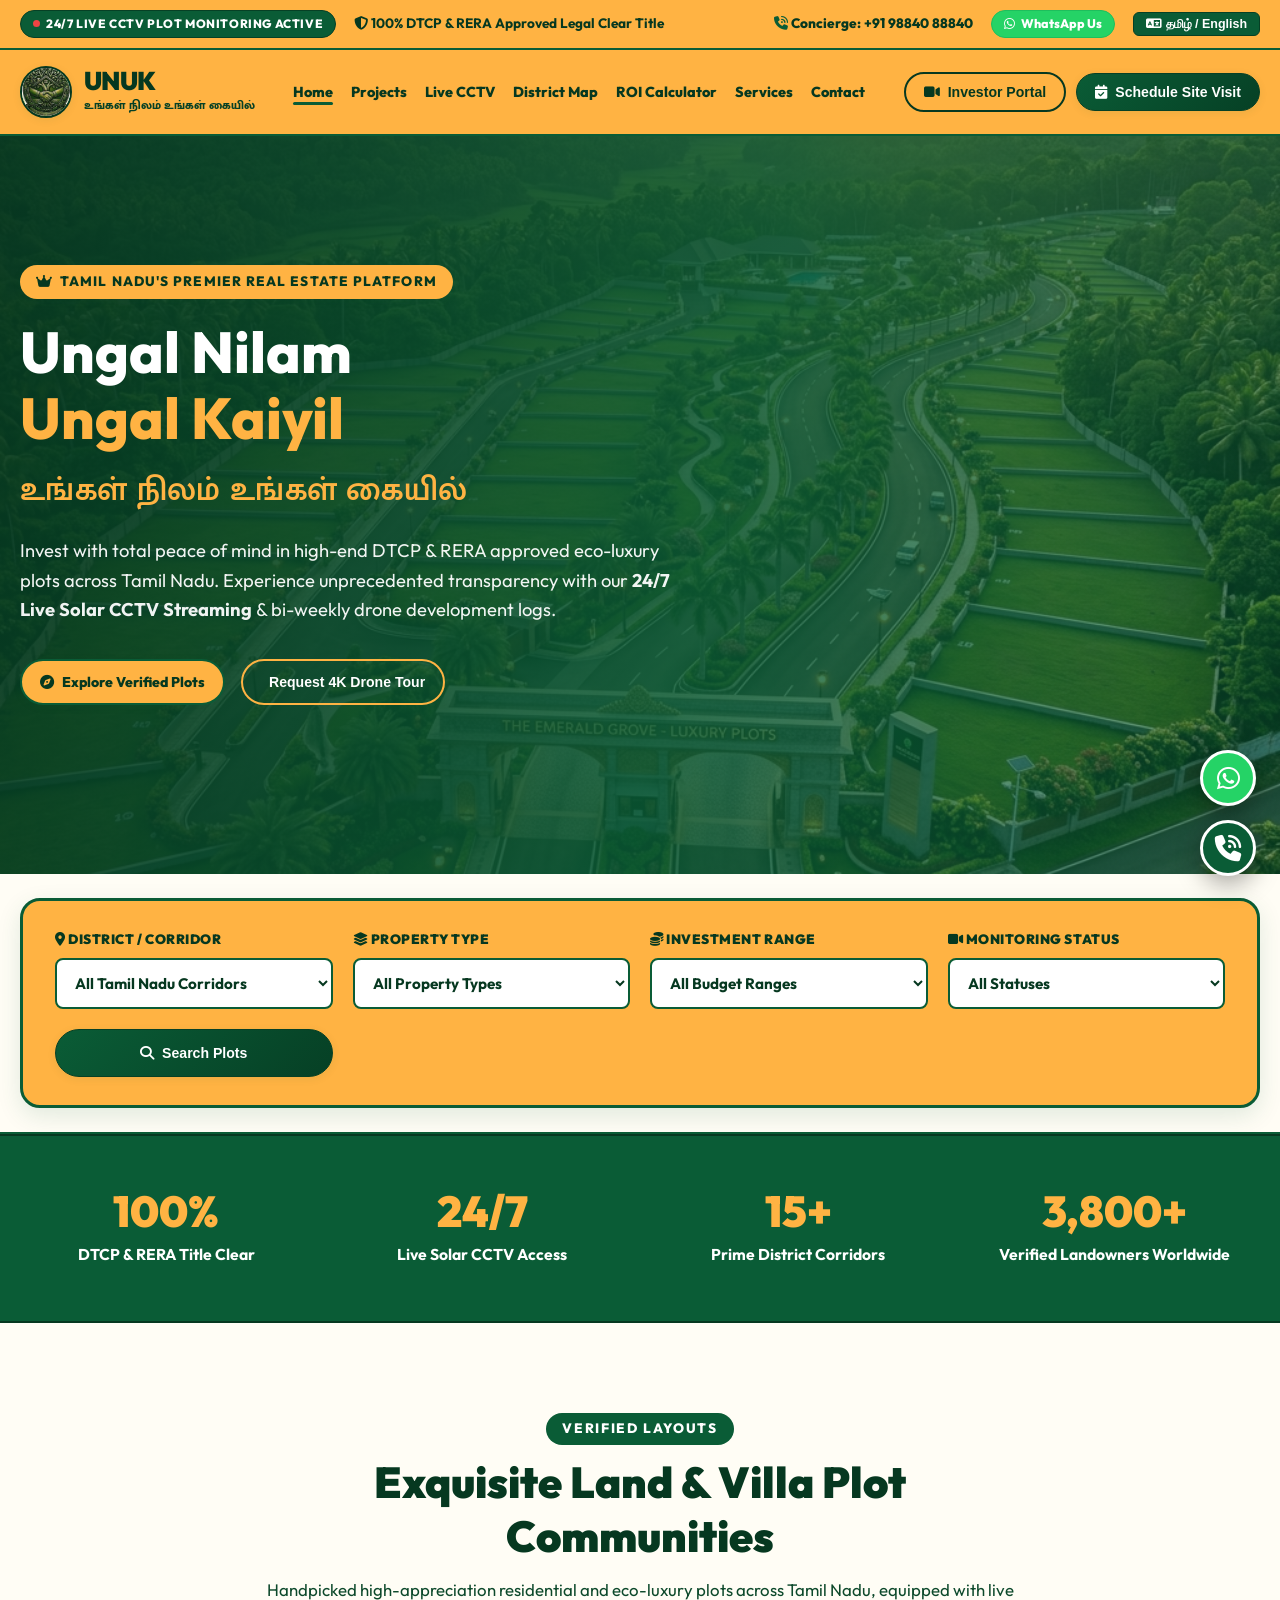
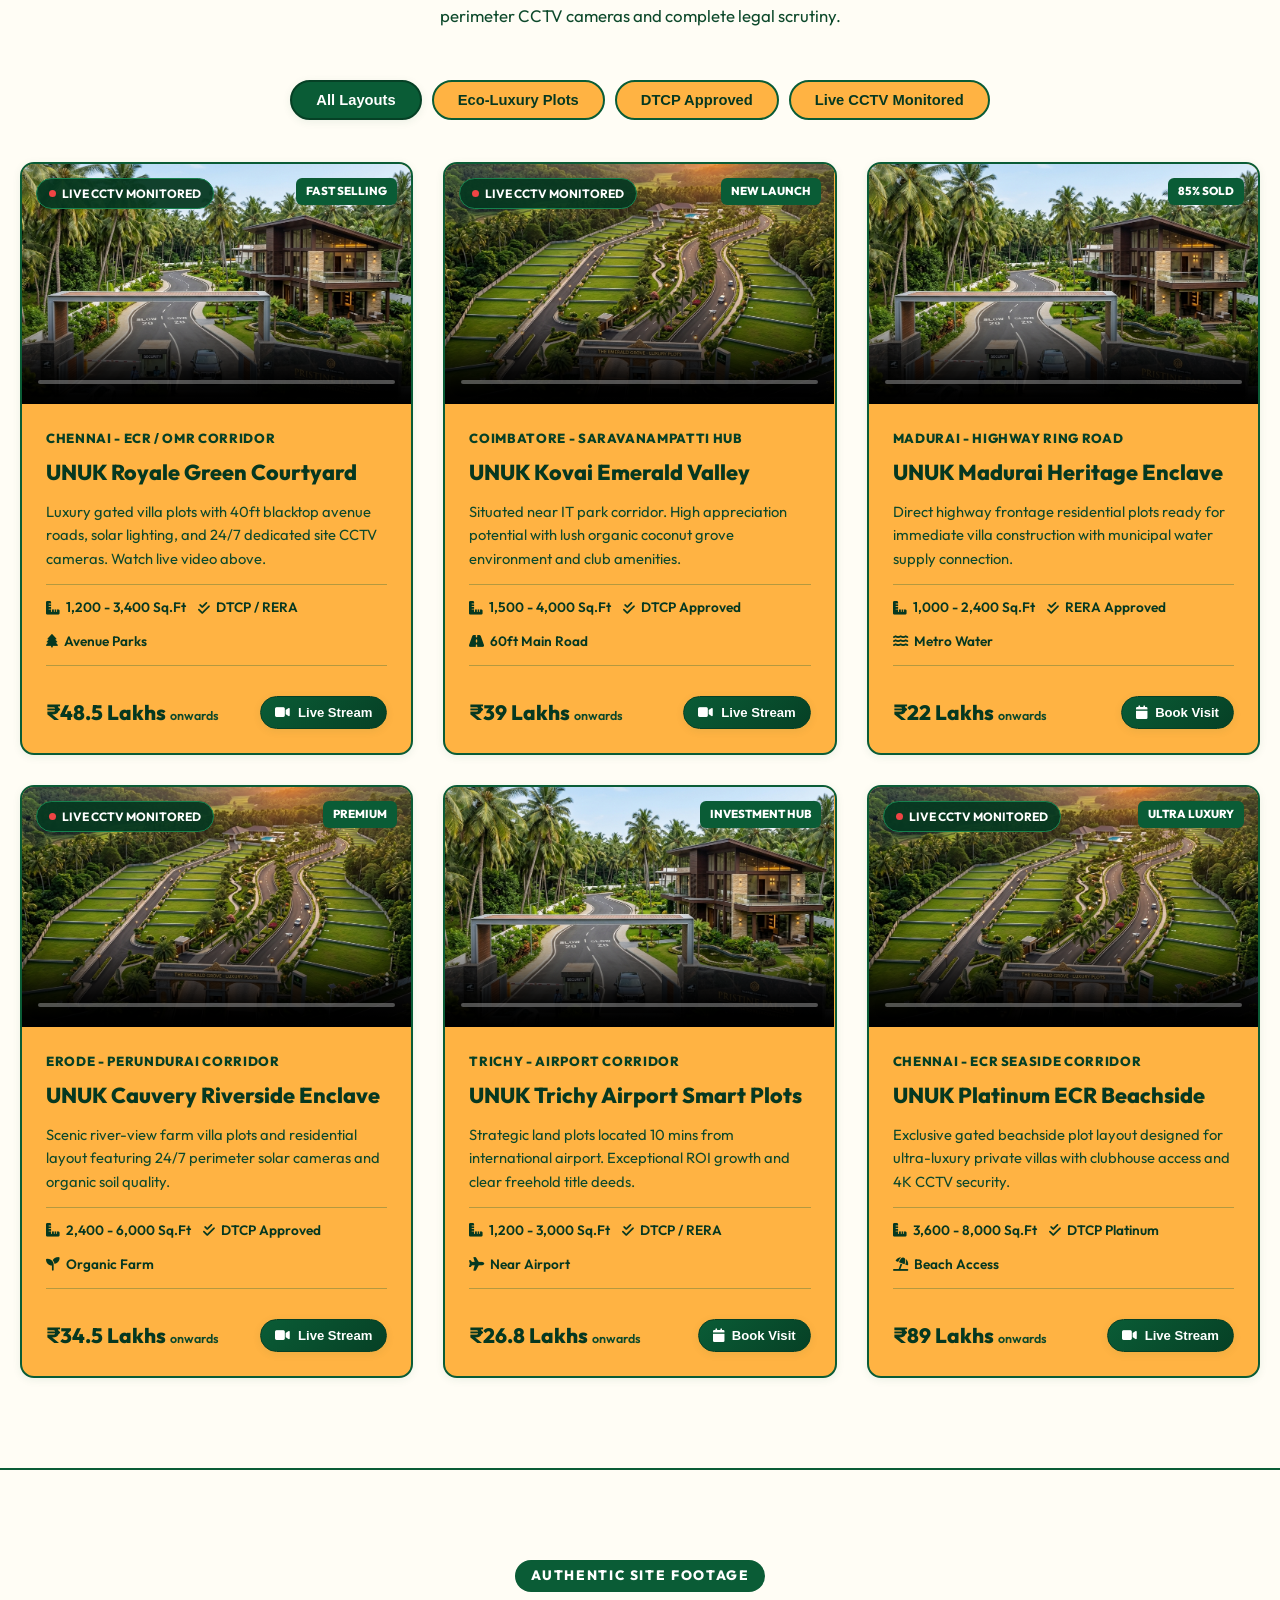
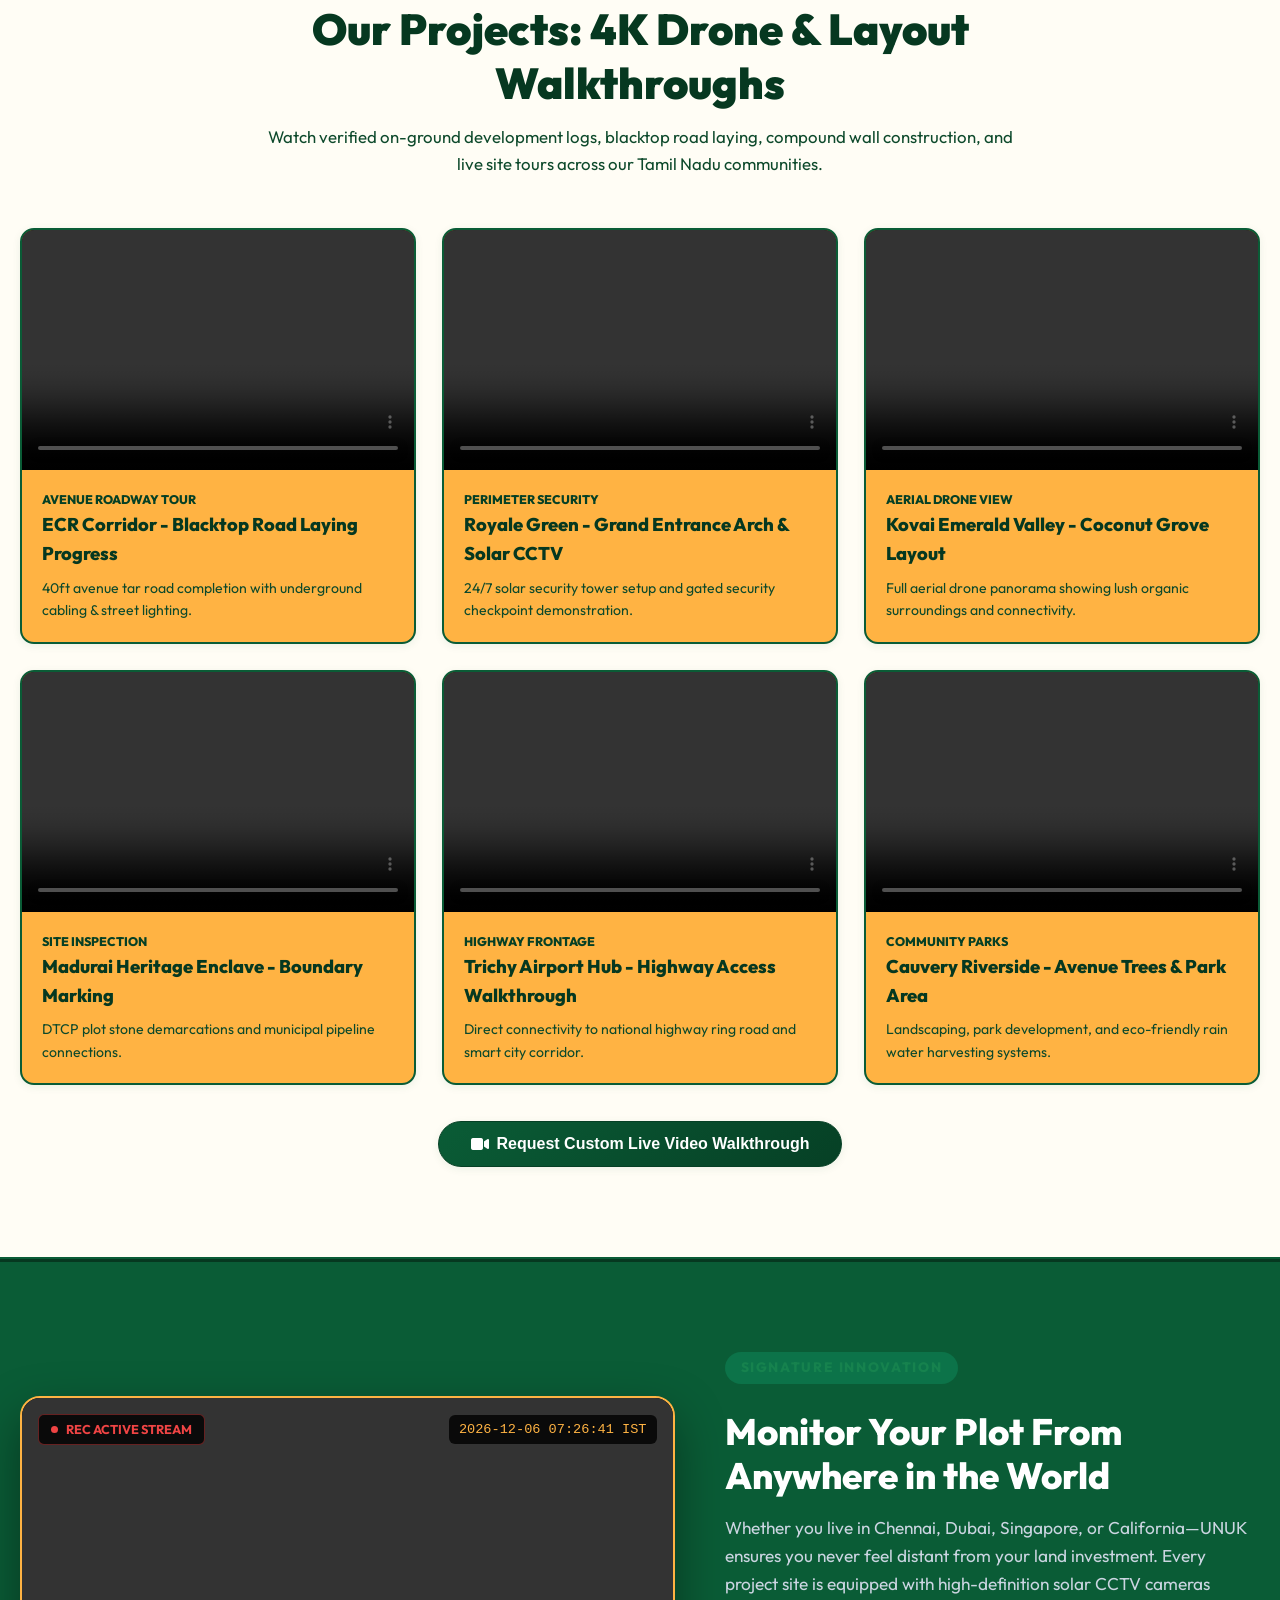
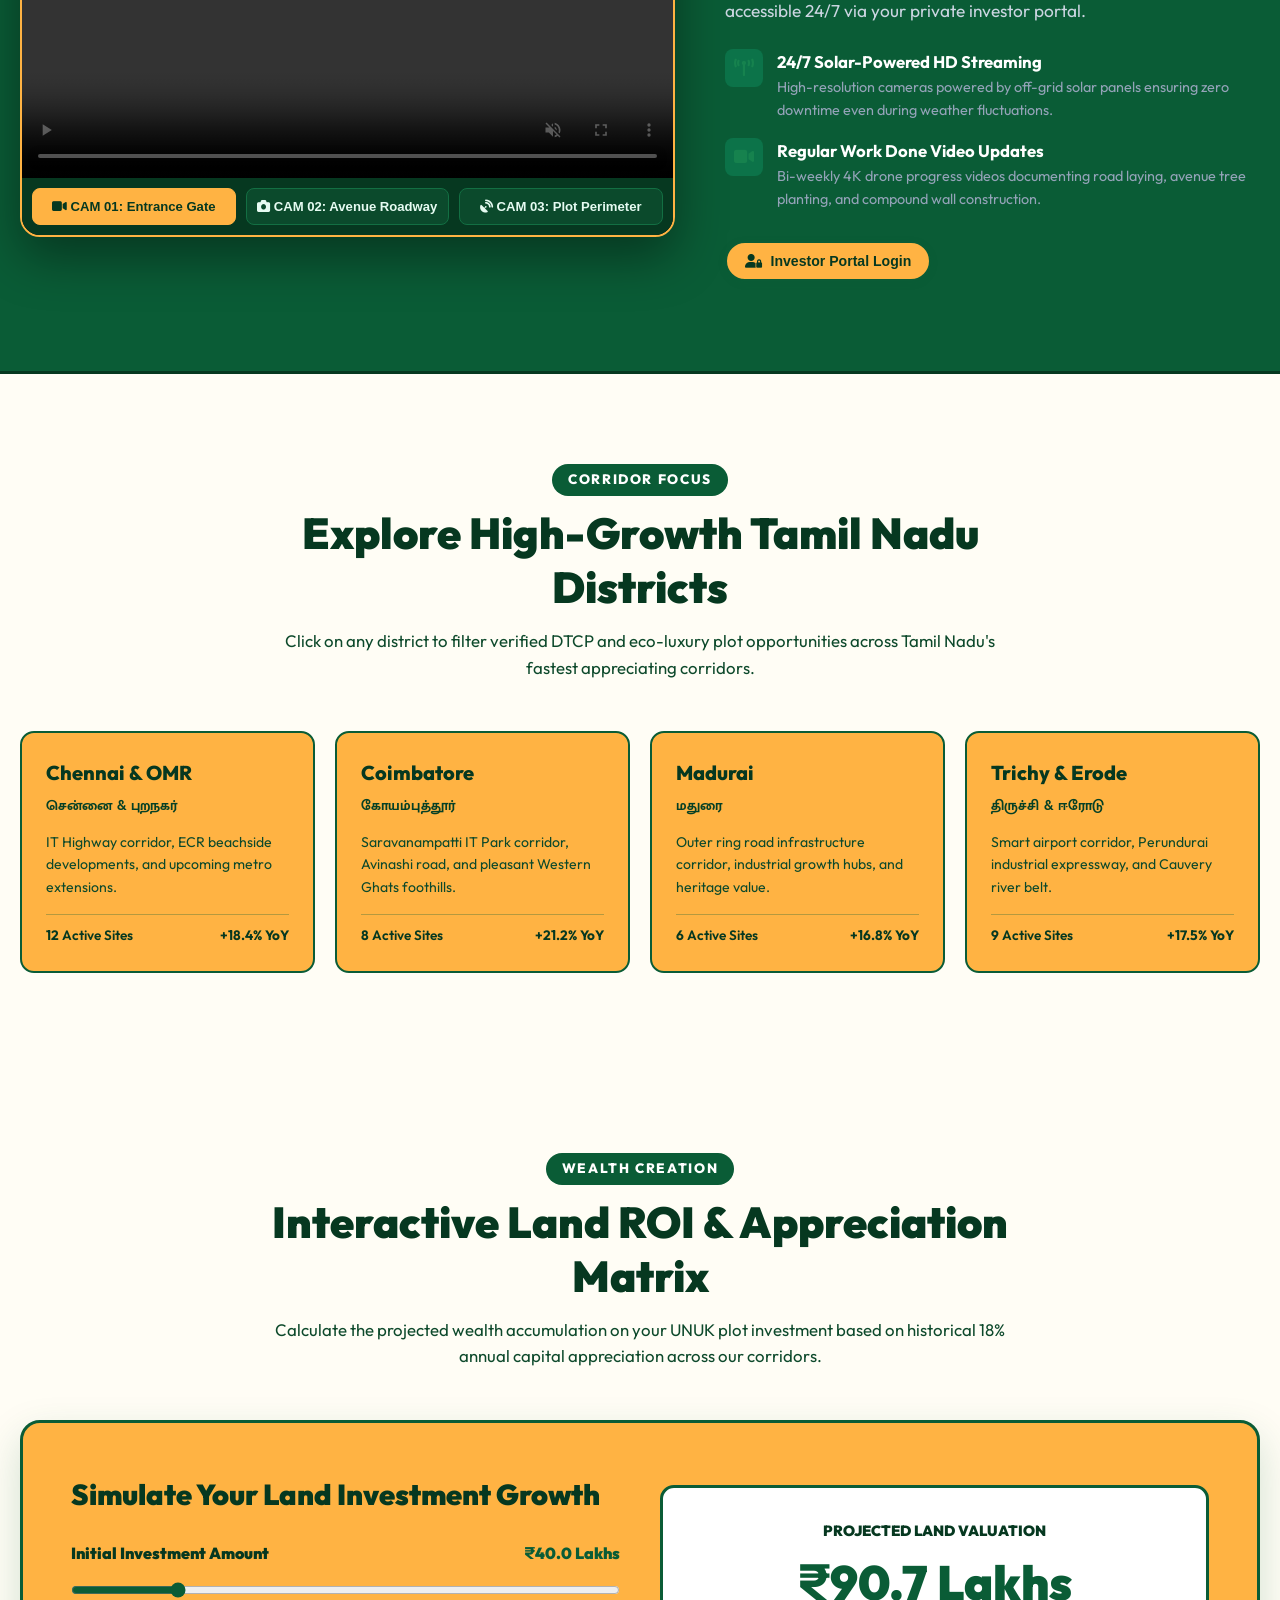
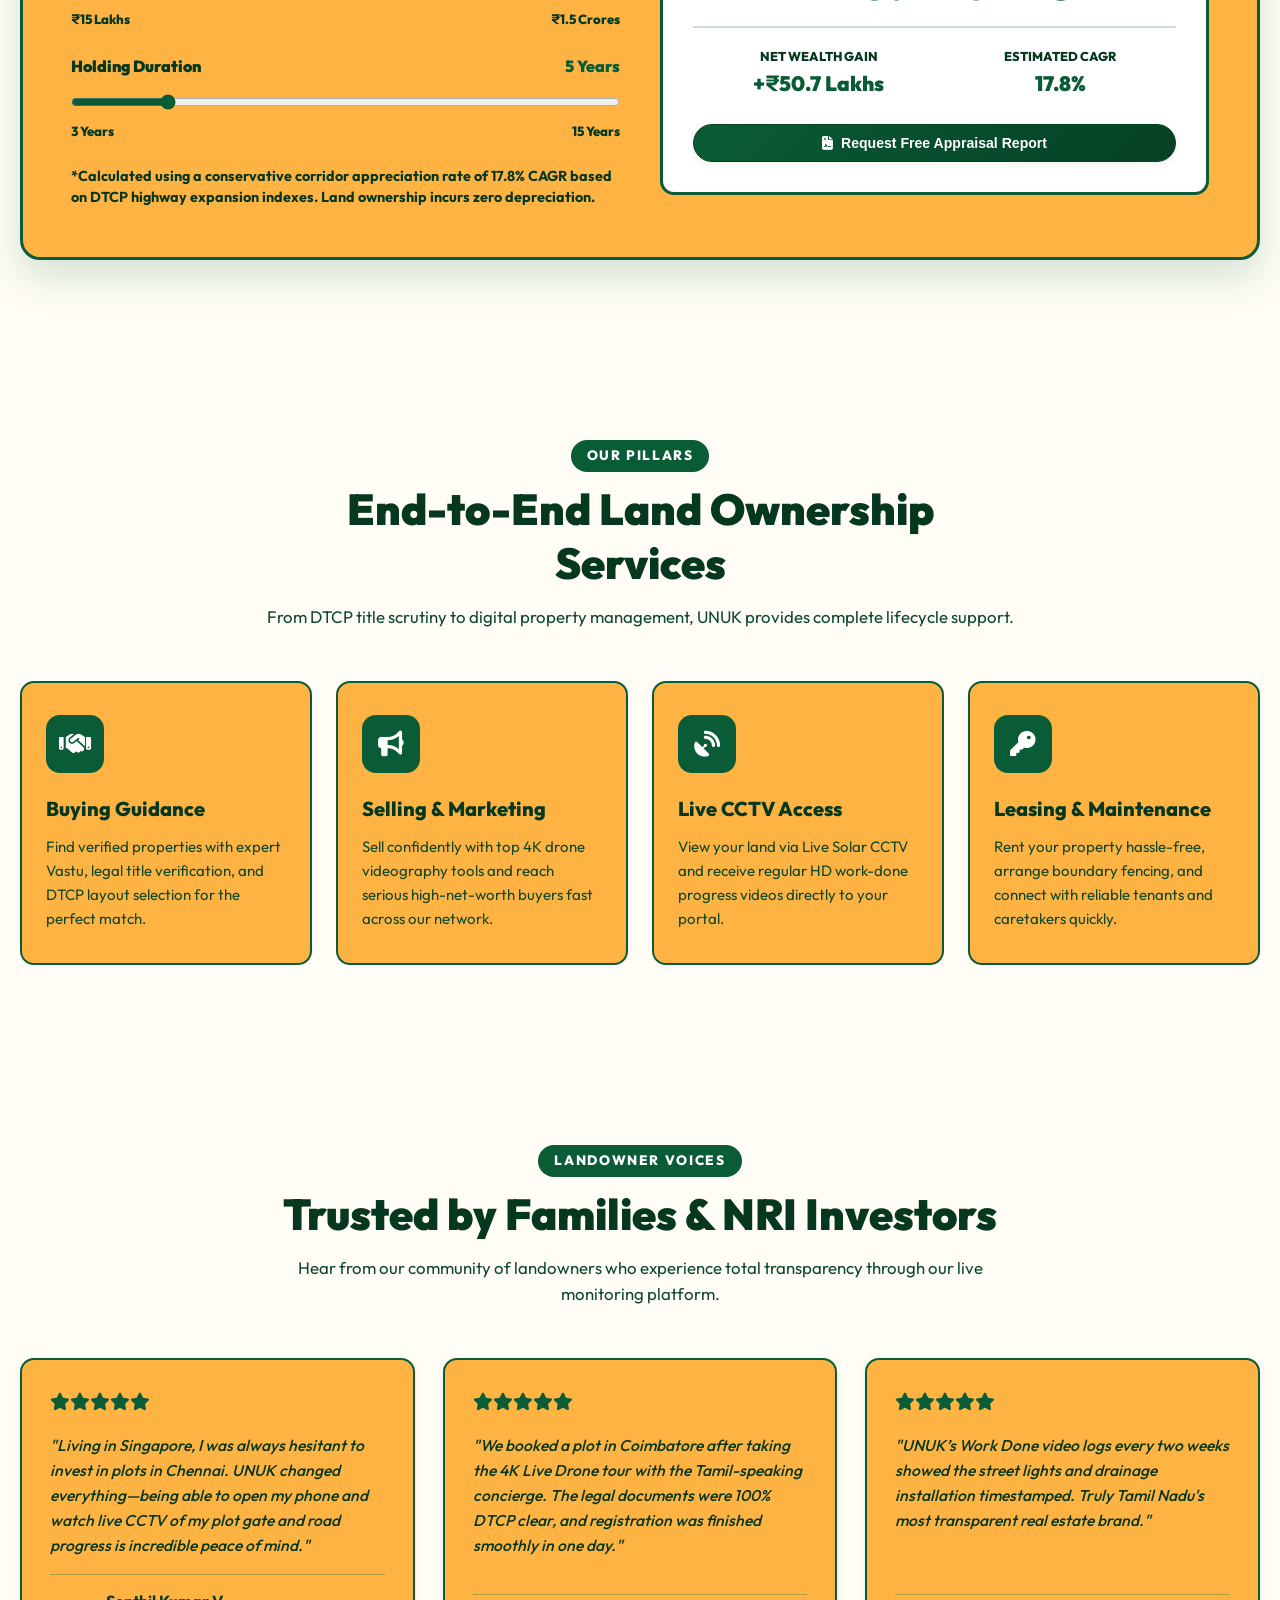
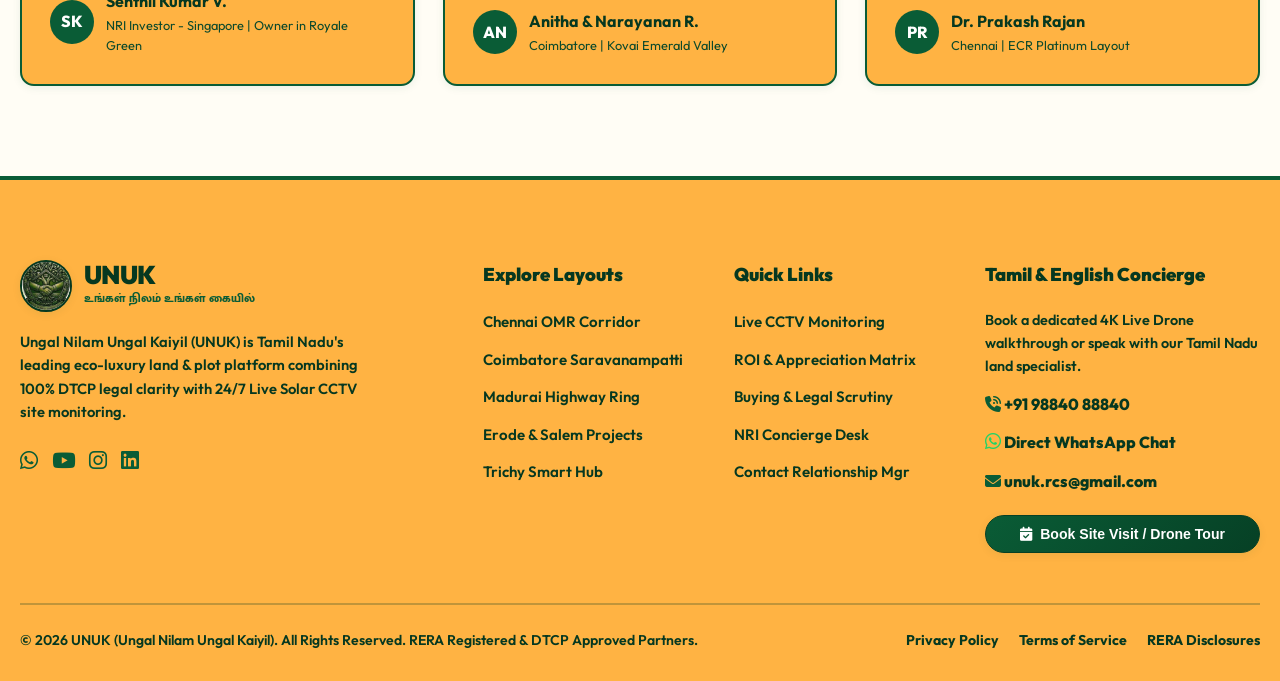
==== index.html @ 3aa26425 "Redesign UNUK with Casagrand Yellow (#FFB343) theme, Executive Green (#0A5C36) accents, circular emb" ====
<!DOCTYPE html>
<html lang="en">
<head>
  <meta charset="UTF-8" />
  <meta name="viewport" content="width=device-width, initial-scale=1.0" />
  <title>UNUK | Ungal Nilam Ungal Kaiyil - Luxury Real Estate & Live CCTV Land Platform</title>
  <meta name="description" content="Tamil Nadu's Most Trusted Eco-Luxury Real Estate & Plot Platform. Monitor your land investments 24/7 with Live CCTV streaming and regular work-done video progress reports." />
  <link rel="stylesheet" href="./index.css" />
  <!-- FontAwesome Icons for Luxury Real Estate UI -->
  <link rel="stylesheet" href="https://cdnjs.cloudflare.com/ajax/libs/font-awesome/6.5.1/css/all.min.css" />
</head>
<body>

  <!-- TOP ANNOUNCEMENT & CONCIERGE BAR -->
  <div class="top-bar">
    <div class="container top-bar-inner">
      <div class="top-bar-left">
        <span class="live-badge">
          <span class="live-dot"></span> 24/7 LIVE CCTV PLOT MONITORING ACTIVE
        </span>
        <span><i class="fa-solid fa-shield-halved" style="color: #063820;"></i> 100% DTCP & RERA Approved Legal Clear Title</span>
      </div>
      <div class="top-bar-right">
        <a href="tel:+919884088840" style="color: #063820; text-decoration: none; font-weight: 800;"><i class="fa-solid fa-phone-volume" style="color: #0A5C36;"></i> Concierge: +91 98840 88840</a>
        <a href="https://wa.me/919884088840?text=Hello%20UNUK%2C%20I%20am%20interested%20in%20DTCP%20approved%20plots." target="_blank" class="top-wa-badge"><i class="fa-brands fa-whatsapp"></i> WhatsApp Us</a>
        <button class="lang-toggle" id="langToggleBtn" title="Switch Language">
          <i class="fa-solid fa-language"></i> <span id="langLabel">தமிழ் / English</span>
        </button>
      </div>
    </div>
  </div>

  <!-- STICKY EXECUTIVE NAVBAR -->
  <header class="navbar" id="mainNavbar">
    <div class="container navbar-inner">
      <a href="#" class="brand-logo">
        <div class="logo-emblem-cutout">
          <img src="./assets/unuk-logo.jpg" alt="UNUK Real Estate Emblem" />
        </div>
        <div class="logo-text">
          <span class="logo-main">UNUK</span>
          <span class="logo-sub tamil-text">உங்கள் நிலம் உங்கள் கையில்</span>
        </div>
      </a>

      <ul class="nav-links">
        <li><a href="#home" class="nav-link active">Home</a></li>
        <li><a href="#projects" class="nav-link">Projects</a></li>
        <li><a href="#cctv-live" class="nav-link">Live CCTV</a></li>
        <li><a href="#districts" class="nav-link">District Map</a></li>
        <li><a href="#roi-calculator" class="nav-link">ROI Calculator</a></li>
        <li><a href="#services" class="nav-link">Services</a></li>
        <li><a href="#contact" class="nav-link">Contact</a></li>
      </ul>

      <div class="nav-actions">
        <button class="btn btn-outline" id="cctvPortalBtn"><i class="fa-solid fa-video"></i> Investor Portal</button>
        <button class="btn btn-primary" id="scheduleVisitHeaderBtn"><i class="fa-solid fa-calendar-check"></i> Schedule Site Visit</button>
        <button class="mobile-toggle" id="mobileMenuOpen" aria-label="Open Mobile Menu">
          <i class="fa-solid fa-bars"></i>
        </button>
      </div>
    </div>
  </header>

  <!-- MOBILE NAVIGATION DRAWER -->
  <div class="mobile-drawer" id="mobileDrawer">
    <div style="display: flex; justify-content: space-between; align-items: center; border-bottom: 1px solid rgba(255,255,255,0.15); padding-bottom: 16px;">
      <span style="font-weight: 800; font-size: 1.3rem; color: var(--gold-light);">UNUK MENU</span>
      <button id="mobileMenuClose" style="background: none; border: none; color: #FFF; font-size: 1.5rem; cursor: pointer;">
        <i class="fa-solid fa-xmark"></i>
      </button>
    </div>
    <ul class="drawer-links">
      <li><a href="#home" class="mobile-nav-link">Home</a></li>
      <li><a href="#projects" class="mobile-nav-link">Featured Projects</a></li>
      <li><a href="#cctv-live" class="mobile-nav-link">Live Land CCTV</a></li>
      <li><a href="#districts" class="mobile-nav-link">District Explorer</a></li>
      <li><a href="#roi-calculator" class="mobile-nav-link">ROI Calculator</a></li>
      <li><a href="#services" class="mobile-nav-link">Our Services</a></li>
      <li><a href="#contact" class="mobile-nav-link">Concierge Contact</a></li>
    </ul>
    <div style="margin-top: 40px; display: flex; flex-direction: column; gap: 12px;">
      <button class="btn btn-gold" id="drawerScheduleBtn" style="width: 100%;">Schedule Site Visit</button>
      <button class="btn btn-outline" id="drawerCctvBtn" style="width: 100%; border-color: #FFF; color: #FFF;">Investor Portal Login</button>
    </div>
  </div>

  <!-- HERO SECTION WITH ARCHITECTURAL AERIAL BACKGROUND -->
  <section class="hero-section" id="home" style="background-image: url('./assets/unuk_luxury_plot_hero.png');">
    <div class="hero-overlay"></div>
    <div class="container">
      <div class="hero-content">
        <div class="hero-tag">
          <i class="fa-solid fa-crown"></i> TAMIL NADU'S PREMIER REAL ESTATE PLATFORM
        </div>
        <h1 class="hero-title">
          Ungal Nilam <br /><span>Ungal Kaiyil</span>
        </h1>
        <span class="hero-tamil tamil-text">உங்கள் நிலம் உங்கள் கையில்</span>
        <p class="hero-desc">
          Invest with total peace of mind in high-end DTCP & RERA approved eco-luxury plots across Tamil Nadu. Experience unprecedented transparency with our <strong>24/7 Live Solar CCTV Streaming</strong> & bi-weekly drone development logs.
        </p>
        <div class="hero-ctas">
          <a href="#projects" class="btn btn-gold"><i class="fa-solid fa-compass"></i> Explore Verified Plots</a>
          <button class="btn btn-outline" id="droneTourBtn" style="border-color: var(--yellow-primary); color: #FFF;"><i class="fa-solid fa-drone"></i> Request 4K Drone Tour</button>
        </div>
      </div>
    </div>
  </section>

  <!-- CASAGRAND-INSPIRED INTERACTIVE PROPERTY FINDER BAR -->
  <section class="property-search-section">
    <div class="container">
      <div class="property-search-card">
        <div class="search-grid">
          <div class="search-field">
            <label for="searchDistrict"><i class="fa-solid fa-location-dot"></i> District / Corridor</label>
            <select id="searchDistrict">
              <option value="all">All Tamil Nadu Corridors</option>
              <option value="chennai">Chennai & OMR Growth Corridor</option>
              <option value="coimbatore">Coimbatore Saravanampatti Hub</option>
              <option value="madurai">Madurai Ring Road Highway</option>
              <option value="erode">Erode & Salem Industrial Corridor</option>
              <option value="trichy">Trichy Smart City Hub</option>
            </select>
          </div>

          <div class="search-field">
            <label for="searchType"><i class="fa-solid fa-layer-group"></i> Property Type</label>
            <select id="searchType">
              <option value="all">All Property Types</option>
              <option value="luxury-plot">Eco-Luxury Gated Plots</option>
              <option value="dtcp-layout">DTCP Approved Layouts</option>
              <option value="farm-villa">Organic Farm Villa Plots</option>
              <option value="commercial">Commercial Highway Land</option>
            </select>
          </div>

          <div class="search-field">
            <label for="searchBudget"><i class="fa-solid fa-coins"></i> Investment Range</label>
            <select id="searchBudget">
              <option value="all">All Budget Ranges</option>
              <option value="budget-low">₹15 Lakhs - ₹35 Lakhs</option>
              <option value="budget-mid">₹35 Lakhs - ₹75 Lakhs</option>
              <option value="budget-high">₹75 Lakhs & Above</option>
            </select>
          </div>

          <div class="search-field">
            <label for="searchStatus"><i class="fa-solid fa-video"></i> Monitoring Status</label>
            <select id="searchStatus">
              <option value="all">All Statuses</option>
              <option value="cctv-live">24/7 Live CCTV Monitored</option>
              <option value="ready">Ready for Immediate Registration</option>
            </select>
          </div>

          <div>
            <button class="btn btn-primary" id="filterSearchBtn" style="width: 100%; min-height: 48px;">
              <i class="fa-solid fa-magnifying-glass"></i> Search Plots
            </button>
          </div>
        </div>
      </div>
    </div>
  </section>

  <!-- SCALE & TRUST METRICS COUNTER BAR -->
  <section class="stats-bar">
    <div class="container">
      <div class="stats-grid">
        <div class="stat-item">
          <div class="stat-number">100%</div>
          <div class="stat-label">DTCP & RERA Title Clear</div>
        </div>
        <div class="stat-item">
          <div class="stat-number">24/7</div>
          <div class="stat-label">Live Solar CCTV Access</div>
        </div>
        <div class="stat-item">
          <div class="stat-number">15+</div>
          <div class="stat-label">Prime District Corridors</div>
        </div>
        <div class="stat-item">
          <div class="stat-number">3,800+</div>
          <div class="stat-label">Verified Landowners Worldwide</div>
        </div>
      </div>
    </div>
  </section>

  <!-- FEATURED PROJECTS SHOWCASE (CASAGRAND STYLE) -->
  <section class="section-pad" id="projects">
    <div class="container">
      <div class="section-header">
        <span class="sub-title">Verified Layouts</span>
        <h2 class="main-title">Exquisite Land & Villa Plot Communities</h2>
        <p class="main-desc">
          Handpicked high-appreciation residential and eco-luxury plots across Tamil Nadu, equipped with live perimeter CCTV cameras and complete legal scrutiny.
        </p>
      </div>

      <!-- Filter Tabs -->
      <div class="filter-tabs" id="projectCategoryTabs">
        <button class="tab-btn active" data-category="all">All Layouts</button>
        <button class="tab-btn" data-category="luxury-plot">Eco-Luxury Plots</button>
        <button class="tab-btn" data-category="dtcp-layout">DTCP Approved</button>
        <button class="tab-btn" data-category="cctv-live">Live CCTV Monitored</button>
      </div>

      <!-- Projects Grid -->
      <!-- Projects Grid with Real Video Walkthroughs -->
      <div class="projects-grid" id="projectsGridContainer">

        <!-- Project 1 -->
        <div class="project-card" data-category="luxury-plot cctv-live" data-district="chennai" data-budget="budget-mid">
          <div class="project-media">
            <span class="cctv-live-tag"><span class="live-dot"></span> LIVE CCTV MONITORED</span>
            <span class="status-badge">Fast Selling</span>
            <video src="./assets/Videos/VID-20260320-WA0006.mp4" poster="./assets/unuk_layout_overview.png" controls preload="metadata" playsinline></video>
          </div>
          <div class="project-body">
            <div class="project-location">CHENNAI - ECR / OMR CORRIDOR</div>
            <h3 class="project-title">UNUK Royale Green Courtyard</h3>
            <p style="font-size: 0.92rem; color: var(--text-muted);">
              Luxury gated villa plots with 40ft blacktop avenue roads, solar lighting, and 24/7 dedicated site CCTV cameras. Watch live video above.
            </p>
            <div class="project-specs">
              <span class="spec-item"><i class="fa-solid fa-ruler-combined"></i> 1,200 - 3,400 Sq.Ft</span>
              <span class="spec-item"><i class="fa-solid fa-check-double"></i> DTCP / RERA</span>
              <span class="spec-item"><i class="fa-solid fa-tree"></i> Avenue Parks</span>
            </div>
            <div class="project-footer">
              <div class="project-price">
                ₹48.5 Lakhs <span>onwards</span>
              </div>
              <button class="btn btn-primary open-cctv-modal" data-title="UNUK Royale Green Courtyard" style="padding: 8px 14px; font-size: 0.82rem;">
                <i class="fa-solid fa-video"></i> Live Stream
              </button>
            </div>
          </div>
        </div>

        <!-- Project 2 -->
        <div class="project-card" data-category="dtcp-layout cctv-live" data-district="coimbatore" data-budget="budget-mid">
          <div class="project-media">
            <span class="cctv-live-tag"><span class="live-dot"></span> LIVE CCTV MONITORED</span>
            <span class="status-badge">New Launch</span>
            <video src="./assets/Videos/VID-20260320-WA0007.mp4" poster="./assets/unuk_luxury_plot_hero.png" controls preload="metadata" playsinline></video>
          </div>
          <div class="project-body">
            <div class="project-location">COIMBATORE - SARAVANAMPATTI HUB</div>
            <h3 class="project-title">UNUK Kovai Emerald Valley</h3>
            <p style="font-size: 0.92rem; color: var(--text-muted);">
              Situated near IT park corridor. High appreciation potential with lush organic coconut grove environment and club amenities.
            </p>
            <div class="project-specs">
              <span class="spec-item"><i class="fa-solid fa-ruler-combined"></i> 1,500 - 4,000 Sq.Ft</span>
              <span class="spec-item"><i class="fa-solid fa-check-double"></i> DTCP Approved</span>
              <span class="spec-item"><i class="fa-solid fa-road"></i> 60ft Main Road</span>
            </div>
            <div class="project-footer">
              <div class="project-price">
                ₹39 Lakhs <span>onwards</span>
              </div>
              <button class="btn btn-primary open-cctv-modal" data-title="UNUK Kovai Emerald Valley" style="padding: 8px 14px; font-size: 0.82rem;">
                <i class="fa-solid fa-video"></i> Live Stream
              </button>
            </div>
          </div>
        </div>

        <!-- Project 3 -->
        <div class="project-card" data-category="dtcp-layout" data-district="madurai" data-budget="budget-low">
          <div class="project-media">
            <span class="status-badge">85% Sold</span>
            <video src="./assets/Videos/VID-20260320-WA0014.mp4" poster="./assets/unuk_layout_overview.png" controls preload="metadata" playsinline></video>
          </div>
          <div class="project-body">
            <div class="project-location">MADURAI - HIGHWAY RING ROAD</div>
            <h3 class="project-title">UNUK Madurai Heritage Enclave</h3>
            <p style="font-size: 0.92rem; color: var(--text-muted);">
              Direct highway frontage residential plots ready for immediate villa construction with municipal water supply connection.
            </p>
            <div class="project-specs">
              <span class="spec-item"><i class="fa-solid fa-ruler-combined"></i> 1,000 - 2,400 Sq.Ft</span>
              <span class="spec-item"><i class="fa-solid fa-check-double"></i> RERA Approved</span>
              <span class="spec-item"><i class="fa-solid fa-water"></i> Metro Water</span>
            </div>
            <div class="project-footer">
              <div class="project-price">
                ₹22 Lakhs <span>onwards</span>
              </div>
              <button class="btn btn-primary open-sitevisit-modal" data-title="UNUK Madurai Heritage Enclave" style="padding: 8px 14px; font-size: 0.82rem;">
                <i class="fa-solid fa-calendar"></i> Book Visit
              </button>
            </div>
          </div>
        </div>

        <!-- Project 4 -->
        <div class="project-card" data-category="luxury-plot cctv-live" data-district="erode" data-budget="budget-mid">
          <div class="project-media">
            <span class="cctv-live-tag"><span class="live-dot"></span> LIVE CCTV MONITORED</span>
            <span class="status-badge">Premium</span>
            <video src="./assets/Videos/VID-20260320-WA0015.mp4" poster="./assets/unuk_luxury_plot_hero.png" controls preload="metadata" playsinline></video>
          </div>
          <div class="project-body">
            <div class="project-location">ERODE - PERUNDURAI CORRIDOR</div>
            <h3 class="project-title">UNUK Cauvery Riverside Enclave</h3>
            <p style="font-size: 0.92rem; color: var(--text-muted);">
              Scenic river-view farm villa plots and residential layout featuring 24/7 perimeter solar cameras and organic soil quality.
            </p>
            <div class="project-specs">
              <span class="spec-item"><i class="fa-solid fa-ruler-combined"></i> 2,400 - 6,000 Sq.Ft</span>
              <span class="spec-item"><i class="fa-solid fa-check-double"></i> DTCP Approved</span>
              <span class="spec-item"><i class="fa-solid fa-seedling"></i> Organic Farm</span>
            </div>
            <div class="project-footer">
              <div class="project-price">
                ₹34.5 Lakhs <span>onwards</span>
              </div>
              <button class="btn btn-primary open-cctv-modal" data-title="UNUK Cauvery Riverside Enclave" style="padding: 8px 14px; font-size: 0.82rem;">
                <i class="fa-solid fa-video"></i> Live Stream
              </button>
            </div>
          </div>
        </div>

        <!-- Project 5 -->
        <div class="project-card" data-category="dtcp-layout" data-district="trichy" data-budget="budget-low">
          <div class="project-media">
            <span class="status-badge">Investment Hub</span>
            <video src="./assets/Videos/VID-20260320-WA0016.mp4" poster="./assets/unuk_layout_overview.png" controls preload="metadata" playsinline></video>
          </div>
          <div class="project-body">
            <div class="project-location">TRICHY - AIRPORT CORRIDOR</div>
            <h3 class="project-title">UNUK Trichy Airport Smart Plots</h3>
            <p style="font-size: 0.92rem; color: var(--text-muted);">
              Strategic land plots located 10 mins from international airport. Exceptional ROI growth and clear freehold title deeds.
            </p>
            <div class="project-specs">
              <span class="spec-item"><i class="fa-solid fa-ruler-combined"></i> 1,200 - 3,000 Sq.Ft</span>
              <span class="spec-item"><i class="fa-solid fa-check-double"></i> DTCP / RERA</span>
              <span class="spec-item"><i class="fa-solid fa-plane"></i> Near Airport</span>
            </div>
            <div class="project-footer">
              <div class="project-price">
                ₹26.8 Lakhs <span>onwards</span>
              </div>
              <button class="btn btn-primary open-sitevisit-modal" data-title="UNUK Trichy Airport Smart Plots" style="padding: 8px 14px; font-size: 0.82rem;">
                <i class="fa-solid fa-calendar"></i> Book Visit
              </button>
            </div>
          </div>
        </div>

        <!-- Project 6 -->
        <div class="project-card" data-category="luxury-plot cctv-live" data-district="chennai" data-budget="budget-high">
          <div class="project-media">
            <span class="cctv-live-tag"><span class="live-dot"></span> LIVE CCTV MONITORED</span>
            <span class="status-badge">Ultra Luxury</span>
            <video src="./assets/Videos/VID-20260320-WA0017.mp4" poster="./assets/unuk_luxury_plot_hero.png" controls preload="metadata" playsinline></video>
          </div>
          <div class="project-body">
            <div class="project-location">CHENNAI - ECR SEASIDE CORRIDOR</div>
            <h3 class="project-title">UNUK Platinum ECR Beachside</h3>
            <p style="font-size: 0.92rem; color: var(--text-muted);">
              Exclusive gated beachside plot layout designed for ultra-luxury private villas with clubhouse access and 4K CCTV security.
            </p>
            <div class="project-specs">
              <span class="spec-item"><i class="fa-solid fa-ruler-combined"></i> 3,600 - 8,000 Sq.Ft</span>
              <span class="spec-item"><i class="fa-solid fa-check-double"></i> DTCP Platinum</span>
              <span class="spec-item"><i class="fa-solid fa-umbrella-beach"></i> Beach Access</span>
            </div>
            <div class="project-footer">
              <div class="project-price">
                ₹89 Lakhs <span>onwards</span>
              </div>
              <button class="btn btn-primary open-cctv-modal" data-title="UNUK Platinum ECR Beachside" style="padding: 8px 14px; font-size: 0.82rem;">
                <i class="fa-solid fa-video"></i> Live Stream
              </button>
            </div>
          </div>
        </div>

      </div>
    </div>
  </section>

  <!-- OUR PROJECTS: 4K DRONE & SITE FOOTAGE VIDEO SHOWCASE GALLERY -->
  <section class="video-gallery-section section-pad" id="project-videos">
    <div class="container">
      <div class="section-header">
        <span class="sub-title">Authentic Site Footage</span>
        <h2 class="main-title">Our Projects: 4K Drone & Layout Walkthroughs</h2>
        <p class="main-desc">
          Watch verified on-ground development logs, blacktop road laying, compound wall construction, and live site tours across our Tamil Nadu communities.
        </p>
      </div>

      <div class="video-grid">
        <!-- Video Card 1 -->
        <div class="video-card">
          <div class="video-player-wrapper">
            <video src="./assets/Videos/VID-20260320-WA0018.mp4" controls preload="metadata" playsinline></video>
          </div>
          <div class="video-card-body">
            <span style="font-size: 0.78rem; color: var(--green-dark); font-weight: 800; text-transform: uppercase;">Avenue Roadway Tour</span>
            <h4 class="video-card-title">ECR Corridor - Blacktop Road Laying Progress</h4>
            <p style="font-size: 0.88rem; color: var(--text-muted);">40ft avenue tar road completion with underground cabling & street lighting.</p>
          </div>
        </div>

        <!-- Video Card 2 -->
        <div class="video-card">
          <div class="video-player-wrapper">
            <video src="./assets/Videos/VID-20260320-WA0019.mp4" controls preload="metadata" playsinline></video>
          </div>
          <div class="video-card-body">
            <span style="font-size: 0.78rem; color: var(--green-dark); font-weight: 800; text-transform: uppercase;">Perimeter Security</span>
            <h4 class="video-card-title">Royale Green - Grand Entrance Arch & Solar CCTV</h4>
            <p style="font-size: 0.88rem; color: var(--text-muted);">24/7 solar security tower setup and gated security checkpoint demonstration.</p>
          </div>
        </div>

        <!-- Video Card 3 -->
        <div class="video-card">
          <div class="video-player-wrapper">
            <video src="./assets/Videos/VID-20260320-WA0020.mp4" controls preload="metadata" playsinline></video>
          </div>
          <div class="video-card-body">
            <span style="font-size: 0.78rem; color: var(--green-dark); font-weight: 800; text-transform: uppercase;">Aerial Drone View</span>
            <h4 class="video-card-title">Kovai Emerald Valley - Coconut Grove Layout</h4>
            <p style="font-size: 0.88rem; color: var(--text-muted);">Full aerial drone panorama showing lush organic surroundings and connectivity.</p>
          </div>
        </div>

        <!-- Video Card 4 -->
        <div class="video-card">
          <div class="video-player-wrapper">
            <video src="./assets/Videos/VID-20260320-WA0021.mp4" controls preload="metadata" playsinline></video>
          </div>
          <div class="video-card-body">
            <span style="font-size: 0.78rem; color: var(--green-dark); font-weight: 800; text-transform: uppercase;">Site Inspection</span>
            <h4 class="video-card-title">Madurai Heritage Enclave - Boundary Marking</h4>
            <p style="font-size: 0.88rem; color: var(--text-muted);">DTCP plot stone demarcations and municipal pipeline connections.</p>
          </div>
        </div>

        <!-- Video Card 5 -->
        <div class="video-card">
          <div class="video-player-wrapper">
            <video src="./assets/Videos/VID-20260320-WA0022.mp4" controls preload="metadata" playsinline></video>
          </div>
          <div class="video-card-body">
            <span style="font-size: 0.78rem; color: var(--green-dark); font-weight: 800; text-transform: uppercase;">Highway Frontage</span>
            <h4 class="video-card-title">Trichy Airport Hub - Highway Access Walkthrough</h4>
            <p style="font-size: 0.88rem; color: var(--text-muted);">Direct connectivity to national highway ring road and smart city corridor.</p>
          </div>
        </div>

        <!-- Video Card 6 -->
        <div class="video-card">
          <div class="video-player-wrapper">
            <video src="./assets/Videos/VID-20260320-WA0023.mp4" controls preload="metadata" playsinline></video>
          </div>
          <div class="video-card-body">
            <span style="font-size: 0.78rem; color: var(--green-dark); font-weight: 800; text-transform: uppercase;">Community Parks</span>
            <h4 class="video-card-title">Cauvery Riverside - Avenue Trees & Park Area</h4>
            <p style="font-size: 0.88rem; color: var(--text-muted);">Landscaping, park development, and eco-friendly rain water harvesting systems.</p>
          </div>
        </div>
      </div>

      <div style="text-align: center; margin-top: 36px;">
        <button class="btn btn-primary open-sitevisit-modal" style="padding: 13px 32px; font-size: 1rem;">
          <i class="fa-solid fa-video"></i> Request Custom Live Video Walkthrough
        </button>
      </div>
    </div>
  </section>

  <!-- LIVE CCTV & WORK PROGRESS DEMONSTRATION SECTION -->
  <section class="cctv-section section-pad" id="cctv-live">
    <div class="container">
      <div class="cctv-container">
        <!-- Live Video Simulator Player -->
        <div class="cctv-player-box">
          <div class="cctv-video-frame">
            <div class="cctv-overlay-top">
              <span class="cctv-rec"><span class="live-dot"></span> REC ACTIVE STREAM</span>
              <span class="cctv-timestamp" id="liveTimestampClock">2026-07-11 10:12:45 IST</span>
            </div>
            <video id="cctvStreamVideo" src="./assets/Videos/VID-20260320-WA0024.mp4" autoplay muted loop playsinline controls style="width: 100%; height: 100%; object-fit: cover;"></video>
          </div>
          <div class="cctv-camera-selector">
            <button class="cam-btn active" data-vid="./assets/Videos/VID-20260320-WA0024.mp4" data-label="CAM 01: Grand Entrance & Highway Access">
              <i class="fa-solid fa-video"></i> CAM 01: Entrance Gate
            </button>
            <button class="cam-btn" data-vid="./assets/Videos/VID-20260320-WA0025.mp4" data-label="CAM 02: North Avenue 40ft Roadway">
              <i class="fa-solid fa-camera"></i> CAM 02: Avenue Roadway
            </button>
            <button class="cam-btn" data-vid="./assets/Videos/VID-20260320-WA0006.mp4" data-label="CAM 03: Perimeter Solar Surveillance">
              <i class="fa-solid fa-satellite-dish"></i> CAM 03: Plot Perimeter
            </button>
          </div>
        </div>

        <!-- CCTV Information Column -->
        <div>
          <span class="sub-title" style="background: rgba(16, 185, 129, 0.25); color: var(--green-light);">Signature Innovation</span>
          <h2 style="font-size: 2.3rem; font-weight: 800; line-height: 1.2; margin: 16px 0;">
            Monitor Your Plot From Anywhere in the World
          </h2>
          <p style="color: #CBD5E1; font-size: 1.08rem; margin-bottom: 24px;">
            Whether you live in Chennai, Dubai, Singapore, or California—UNUK ensures you never feel distant from your land investment. Every project site is equipped with high-definition solar CCTV cameras accessible 24/7 via your private investor portal.
          </p>
          <div style="display: flex; flex-direction: column; gap: 16px; margin-bottom: 30px;">
            <div style="display: flex; align-items: flex-start; gap: 14px;">
              <div style="background: rgba(16, 185, 129, 0.25); color: var(--green-light); width: 38px; height: 38px; border-radius: 8px; display: flex; align-items: center; justify-content: center; flex-shrink: 0; font-size: 1.1rem;">
                <i class="fa-solid fa-tower-broadcast"></i>
              </div>
              <div>
                <h4 style="font-size: 1.05rem; font-weight: 700;">24/7 Solar-Powered HD Streaming</h4>
                <p style="color: #94A3B8; font-size: 0.9rem;">High-resolution cameras powered by off-grid solar panels ensuring zero downtime even during weather fluctuations.</p>
              </div>
            </div>

            <div style="display: flex; align-items: flex-start; gap: 14px;">
              <div style="background: rgba(16, 185, 129, 0.25); color: var(--green-light); width: 38px; height: 38px; border-radius: 8px; display: flex; align-items: center; justify-content: center; flex-shrink: 0; font-size: 1.1rem;">
                <i class="fa-solid fa-video"></i>
              </div>
              <div>
                <h4 style="font-size: 1.05rem; font-weight: 700;">Regular Work Done Video Updates</h4>
                <p style="color: #94A3B8; font-size: 0.9rem;">Bi-weekly 4K drone progress videos documenting road laying, avenue tree planting, and compound wall construction.</p>
              </div>
            </div>
          </div>

          <div>
            <button class="btn btn-gold open-portal-modal">
              <i class="fa-solid fa-user-lock"></i> Investor Portal Login
            </button>
          </div>
        </div>
      </div>
    </div>
  </section>

  <!-- TAMIL NADU DISTRICT LAND EXPLORER -->
  <section class="section-pad" id="districts">
    <div class="container">
      <div class="section-header">
        <span class="sub-title">Corridor Focus</span>
        <h2 class="main-title">Explore High-Growth Tamil Nadu Districts</h2>
        <p class="main-desc">
          Click on any district to filter verified DTCP and eco-luxury plot opportunities across Tamil Nadu's fastest appreciating corridors.
        </p>
      </div>

      <div class="district-grid">
        <div class="district-card filter-district-card" data-district="chennai">
          <div class="district-name">Chennai & OMR</div>
          <div class="district-tamil tamil-text">சென்னை & புறநகர்</div>
          <p style="font-size: 0.88rem; color: var(--text-muted); margin-bottom: 16px;">
            IT Highway corridor, ECR beachside developments, and upcoming metro extensions.
          </p>
          <div class="district-stats">
            <span><strong>12</strong> Active Sites</span>
            <span style="color: var(--yellow-dark); font-weight: 700;">+18.4% YoY</span>
          </div>
        </div>

        <div class="district-card filter-district-card" data-district="coimbatore">
          <div class="district-name">Coimbatore</div>
          <div class="district-tamil tamil-text">கோயம்புத்தூர்</div>
          <p style="font-size: 0.88rem; color: var(--text-muted); margin-bottom: 16px;">
            Saravanampatti IT Park corridor, Avinashi road, and pleasant Western Ghats foothills.
          </p>
          <div class="district-stats">
            <span><strong>8</strong> Active Sites</span>
            <span style="color: var(--yellow-dark); font-weight: 700;">+21.2% YoY</span>
          </div>
        </div>

        <div class="district-card filter-district-card" data-district="madurai">
          <div class="district-name">Madurai</div>
          <div class="district-tamil tamil-text">மதுரை</div>
          <p style="font-size: 0.88rem; color: var(--text-muted); margin-bottom: 16px;">
            Outer ring road infrastructure corridor, industrial growth hubs, and heritage value.
          </p>
          <div class="district-stats">
            <span><strong>6</strong> Active Sites</span>
            <span style="color: var(--yellow-dark); font-weight: 700;">+16.8% YoY</span>
          </div>
        </div>

        <div class="district-card filter-district-card" data-district="trichy">
          <div class="district-name">Trichy & Erode</div>
          <div class="district-tamil tamil-text">திருச்சி & ஈரோடு</div>
          <p style="font-size: 0.88rem; color: var(--text-muted); margin-bottom: 16px;">
            Smart airport corridor, Perundurai industrial expressway, and Cauvery river belt.
          </p>
          <div class="district-stats">
            <span><strong>9</strong> Active Sites</span>
            <span style="color: var(--yellow-dark); font-weight: 700;">+17.5% YoY</span>
          </div>
        </div>
      </div>
    </div>
  </section>

  <!-- INTERACTIVE LAND APPRECIATION & ROI CALCULATOR -->
  <section class="section-pad" id="roi-calculator" style="background-color: var(--yellow-subtle);">
    <div class="container">
      <div class="section-header">
        <span class="sub-title">Wealth Creation</span>
        <h2 class="main-title">Interactive Land ROI & Appreciation Matrix</h2>
        <p class="main-desc">
          Calculate the projected wealth accumulation on your UNUK plot investment based on historical 18% annual capital appreciation across our corridors.
        </p>
      </div>

      <div class="roi-card">
        <div>
          <h3 style="font-size: 1.8rem; font-weight: 900; color: #063820; margin-bottom: 24px;">
            Simulate Your Land Investment Growth
          </h3>

          <div class="slider-group">
            <div class="slider-header">
              <span style="color: #063820;">Initial Investment Amount</span>
              <span id="roiAmountLabel" style="color: #0A5C36; font-weight: 900;">₹40,00,000</span>
            </div>
            <input type="range" class="calc-slider" id="roiAmountSlider" min="1500000" max="15000000" step="250000" value="4000000" />
            <div style="display: flex; justify-content: space-between; font-size: 0.82rem; font-weight: 800; color: #063820; margin-top: 6px;">
              <span>₹15 Lakhs</span>
              <span>₹1.5 Crores</span>
            </div>
          </div>

          <div class="slider-group">
            <div class="slider-header">
              <span style="color: #063820;">Holding Duration</span>
              <span id="roiYearsLabel" style="color: #0A5C36; font-weight: 900;">5 Years</span>
            </div>
            <input type="range" class="calc-slider" id="roiYearsSlider" min="3" max="15" step="1" value="5" />
            <div style="display: flex; justify-content: space-between; font-size: 0.82rem; font-weight: 800; color: #063820; margin-top: 6px;">
              <span>3 Years</span>
              <span>15 Years</span>
            </div>
          </div>

          <p style="font-size: 0.90rem; font-weight: 700; color: #063820; line-height: 1.5; margin-top: 18px;">
            *Calculated using a conservative corridor appreciation rate of 17.8% CAGR based on DTCP highway expansion indexes. Land ownership incurs zero depreciation.
          </p>
        </div>

        <div class="roi-result-box">
          <span style="font-size: 0.92rem; font-weight: 900; color: #063820; text-transform: uppercase;">Projected Land Valuation</span>
          <div class="roi-number" id="roiTotalValueDisplay" style="color: #0A5C36;">₹90.8 Lakhs</div>
          <div style="display: flex; justify-content: space-around; border-top: 2px solid rgba(10, 92, 54, 0.2); padding-top: 18px; margin-top: 18px;">
            <div>
              <div style="font-size: 0.80rem; font-weight: 800; color: #063820;">NET WEALTH GAIN</div>
              <div style="font-size: 1.3rem; font-weight: 900; color: #0A5C36;" id="roiGainDisplay">+₹50.8 Lakhs</div>
            </div>
            <div>
              <div style="font-size: 0.80rem; font-weight: 800; color: #063820;">ESTIMATED CAGR</div>
              <div style="font-size: 1.3rem; font-weight: 900; color: #0A5C36;">17.8%</div>
            </div>
          </div>
          <button class="btn btn-primary open-sitevisit-modal" style="margin-top: 24px; width: 100%;">
            <i class="fa-solid fa-file-contract"></i> Request Free Appraisal Report
          </button>
        </div>
      </div>
    </div>
  </section>

  <!-- CORE SERVICES PILLARS (WHY CHOOSE US) -->
  <section class="section-pad" id="services">
    <div class="container">
      <div class="section-header">
        <span class="sub-title">Our Pillars</span>
        <h2 class="main-title">End-to-End Land Ownership Services</h2>
        <p class="main-desc">
          From DTCP title scrutiny to digital property management, UNUK provides complete lifecycle support.
        </p>
      </div>

      <div class="services-grid">
        <div class="service-card">
          <div class="service-icon"><i class="fa-solid fa-handshake"></i></div>
          <h3 class="service-title">Buying Guidance</h3>
          <p style="color: var(--text-muted); font-size: 0.94rem;">
            Find verified properties with expert Vastu, legal title verification, and DTCP layout selection for the perfect match.
          </p>
        </div>

        <div class="service-card">
          <div class="service-icon"><i class="fa-solid fa-bullhorn"></i></div>
          <h3 class="service-title">Selling & Marketing</h3>
          <p style="color: var(--text-muted); font-size: 0.94rem;">
            Sell confidently with top 4K drone videography tools and reach serious high-net-worth buyers fast across our network.
          </p>
        </div>

        <div class="service-card">
          <div class="service-icon"><i class="fa-solid fa-satellite-dish"></i></div>
          <h3 class="service-title">Live CCTV Access</h3>
          <p style="color: var(--text-muted); font-size: 0.94rem;">
            View your land via Live Solar CCTV and receive regular HD work-done progress videos directly to your portal.
          </p>
        </div>

        <div class="service-card">
          <div class="service-icon"><i class="fa-solid fa-key"></i></div>
          <h3 class="service-title">Leasing & Maintenance</h3>
          <p style="color: var(--text-muted); font-size: 0.94rem;">
            Rent your property hassle-free, arrange boundary fencing, and connect with reliable tenants and caretakers quickly.
          </p>
        </div>
      </div>
    </div>
  </section>

  <!-- CUSTOMER TESTIMONIALS & NRI CORNER -->
  <section class="section-pad" id="testimonials" style="background-color: var(--bg-warm-light);">
    <div class="container">
      <div class="section-header">
        <span class="sub-title">Landowner Voices</span>
        <h2 class="main-title">Trusted by Families & NRI Investors</h2>
        <p class="main-desc">
          Hear from our community of landowners who experience total transparency through our live monitoring platform.
        </p>
      </div>

      <div class="testimonials-grid">
        <div class="review-card">
          <div class="review-stars">
            <i class="fa-solid fa-star"></i><i class="fa-solid fa-star"></i><i class="fa-solid fa-star"></i><i class="fa-solid fa-star"></i><i class="fa-solid fa-star"></i>
          </div>
          <p class="review-text">
            "Living in Singapore, I was always hesitant to invest in plots in Chennai. UNUK changed everything—being able to open my phone and watch live CCTV of my plot gate and road progress is incredible peace of mind."
          </p>
          <div class="review-author">
            <div class="author-avatar">SK</div>
            <div>
              <div style="font-weight: 700; color: var(--dark-900);">Senthil Kumar V.</div>
              <div style="font-size: 0.8rem; color: var(--text-muted);">NRI Investor - Singapore | Owner in Royale Green</div>
            </div>
          </div>
        </div>

        <div class="review-card">
          <div class="review-stars">
            <i class="fa-solid fa-star"></i><i class="fa-solid fa-star"></i><i class="fa-solid fa-star"></i><i class="fa-solid fa-star"></i><i class="fa-solid fa-star"></i>
          </div>
          <p class="review-text">
            "We booked a plot in Coimbatore after taking the 4K Live Drone tour with the Tamil-speaking concierge. The legal documents were 100% DTCP clear, and registration was finished smoothly in one day."
          </p>
          <div class="review-author">
            <div class="author-avatar">AN</div>
            <div>
              <div style="font-weight: 700; color: var(--dark-900);">Anitha & Narayanan R.</div>
              <div style="font-size: 0.8rem; color: var(--text-muted);">Coimbatore | Kovai Emerald Valley</div>
            </div>
          </div>
        </div>

        <div class="review-card">
          <div class="review-stars">
            <i class="fa-solid fa-star"></i><i class="fa-solid fa-star"></i><i class="fa-solid fa-star"></i><i class="fa-solid fa-star"></i><i class="fa-solid fa-star"></i>
          </div>
          <p class="review-text">
            "UNUK’s Work Done video logs every two weeks showed the street lights and drainage installation timestamped. Truly Tamil Nadu's most transparent real estate brand."
          </p>
          <div class="review-author">
            <div class="author-avatar">PR</div>
            <div>
              <div style="font-weight: 700; color: var(--dark-900);">Dr. Prakash Rajan</div>
              <div style="font-size: 0.8rem; color: var(--text-muted);">Chennai | ECR Platinum Layout</div>
            </div>
          </div>
        </div>
      </div>
    </div>
  </section>

  <!-- CASAGRAND-INSPIRED LUXURY FOOTER -->
  <footer class="luxury-footer" id="contact">
    <div class="container">
      <div class="footer-grid">
        <div class="footer-col">
          <div class="brand-logo" style="margin-bottom: 18px;">
            <div class="logo-emblem-cutout">
              <img src="./assets/unuk-logo.jpg" alt="UNUK Real Estate Emblem" />
            </div>
            <div class="logo-text">
              <span class="logo-main" style="color: #063820;">UNUK</span>
              <span class="logo-sub tamil-text" style="color: #0A5C36;">உங்கள் நிலம் உங்கள் கையில்</span>
            </div>
          </div>
          <p style="color: #063820; font-size: 0.92rem; margin-bottom: 20px; max-width: 340px; font-weight: 600;">
            Ungal Nilam Ungal Kaiyil (UNUK) is Tamil Nadu's leading eco-luxury land & plot platform combining 100% DTCP legal clarity with 24/7 Live Solar CCTV site monitoring.
          </p>
          <div style="display: flex; gap: 14px; font-size: 1.3rem;">
            <a href="https://wa.me/919884088840" style="color: #0A5C36;"><i class="fa-brands fa-whatsapp"></i></a>
            <a href="#" style="color: #0A5C36;"><i class="fa-brands fa-youtube"></i></a>
            <a href="#" style="color: #0A5C36;"><i class="fa-brands fa-instagram"></i></a>
            <a href="#" style="color: #0A5C36;"><i class="fa-brands fa-linkedin"></i></a>
          </div>
        </div>

        <div class="footer-col">
          <h4>Explore Layouts</h4>
          <ul class="footer-links">
            <li><a href="#projects">Chennai OMR Corridor</a></li>
            <li><a href="#projects">Coimbatore Saravanampatti</a></li>
            <li><a href="#projects">Madurai Highway Ring</a></li>
            <li><a href="#projects">Erode & Salem Projects</a></li>
            <li><a href="#projects">Trichy Smart Hub</a></li>
          </ul>
        </div>

        <div class="footer-col">
          <h4>Quick Links</h4>
          <ul class="footer-links">
            <li><a href="#cctv-live">Live CCTV Monitoring</a></li>
            <li><a href="#roi-calculator">ROI & Appreciation Matrix</a></li>
            <li><a href="#services">Buying & Legal Scrutiny</a></li>
            <li><a href="#services">NRI Concierge Desk</a></li>
            <li><a href="#contact">Contact Relationship Mgr</a></li>
          </ul>
        </div>

        <div class="footer-col">
          <h4>Tamil & English Concierge</h4>
          <p style="color: #063820; font-size: 0.9rem; margin-bottom: 14px; font-weight: 600;">
            Book a dedicated 4K Live Drone walkthrough or speak with our Tamil Nadu land specialist.
          </p>
          <div style="margin-bottom: 12px; font-weight: 800; color: #063820;">
            <a href="tel:+919884088840" style="color: #063820; text-decoration: none;"><i class="fa-solid fa-phone-volume" style="color: #0A5C36;"></i> +91 98840 88840</a>
          </div>
          <div style="margin-bottom: 14px; font-weight: 800; color: #063820;">
            <a href="https://wa.me/919884088840?text=Hello%20UNUK%2C%20I%20am%20interested%20in%20DTCP%20approved%20plots." target="_blank" style="color: #063820; text-decoration: none;"><i class="fa-brands fa-whatsapp" style="color: #25D366; font-size: 1.15rem;"></i> Direct WhatsApp Chat</a>
          </div>
          <div style="margin-bottom: 20px; font-weight: 800; color: #063820;">
            <a href="mailto:unuk.rcs@gmail.com" style="color: #063820; text-decoration: none;"><i class="fa-solid fa-envelope" style="color: #0A5C36;"></i> unuk.rcs@gmail.com</a>
          </div>
          <button class="btn btn-primary open-sitevisit-modal" style="width: 100%;">
            <i class="fa-solid fa-calendar-check"></i> Book Site Visit / Drone Tour
          </button>
        </div>
      </div>

      <div class="footer-bottom">
        <div>
          © 2026 UNUK (Ungal Nilam Ungal Kaiyil). All Rights Reserved. RERA Registered & DTCP Approved Partners.
        </div>
        <div style="display: flex; gap: 20px;">
          <a href="#" style="color: #063820; text-decoration: none;">Privacy Policy</a>
          <a href="#" style="color: #063820; text-decoration: none;">Terms of Service</a>
          <a href="#" style="color: #063820; text-decoration: none;">RERA Disclosures</a>
        </div>
      </div>
    </div>
  </footer>

  <!-- MODAL: SCHEDULE SITE VISIT / DRONE TOUR -->
  <div class="modal-overlay" id="siteVisitModal">
    <div class="modal-card">
      <button class="modal-close closeModalBtn"><i class="fa-solid fa-xmark"></i></button>
      <h3 style="font-size: 1.5rem; font-weight: 800; color: var(--dark-900); margin-bottom: 6px;">
        Schedule VIP Site Visit / 4K Drone Tour
      </h3>
      <p style="color: var(--text-muted); font-size: 0.9rem; margin-bottom: 22px;">
        Our Tamil or English speaking concierge will arrange complimentary cab pickup or a live 4K drone streaming session.
      </p>

      <form id="scheduleForm">
        <div class="form-group">
          <label>Your Full Name *</label>
          <input type="text" placeholder="e.g. Senthil Nathan" required />
        </div>

        <div class="form-group">
          <label>Phone / WhatsApp Number *</label>
          <input type="tel" placeholder="+91 / +65 / +971 ..." required />
        </div>

        <div class="form-group">
          <label>Preferred Project Corridor</label>
          <select id="modalProjectSelect">
            <option>UNUK Royale Green Courtyard (Chennai)</option>
            <option>UNUK Kovai Emerald Valley (Coimbatore)</option>
            <option>UNUK Madurai Heritage Enclave (Madurai)</option>
            <option>UNUK Cauvery Riverside Enclave (Erode)</option>
            <option>UNUK Platinum ECR Beachside (Chennai)</option>
          </select>
        </div>

        <div class="form-group">
          <label>Tour Mode</label>
          <select>
            <option>Physical Site Visit (Complimentary Cab)</option>
            <option>Live 4K Drone Walkthrough (Video Call)</option>
          </select>
        </div>

        <button type="submit" class="btn btn-primary" style="width: 100%; margin-top: 10px;">
          <i class="fa-solid fa-check"></i> Confirm Appointment
        </button>
      </form>
    </div>
  </div>

  <!-- MODAL: LIVE CCTV FEED PREVIEW -->
  <div class="modal-overlay" id="cctvModal">
    <div class="modal-card" style="max-width: 680px;">
      <button class="modal-close closeModalBtn"><i class="fa-solid fa-xmark"></i></button>
      <div style="display: flex; justify-content: space-between; align-items: center; margin-bottom: 14px;">
        <h3 id="cctvModalTitle" style="font-size: 1.35rem; font-weight: 800; color: var(--dark-900);">
          Live CCTV Feed Preview
        </h3>
        <span class="live-badge"><span class="live-dot"></span> LIVE SITE STREAM</span>
      </div>
      <div style="border-radius: var(--radius-md); overflow: hidden; border: 2px solid var(--green-primary); aspect-ratio: 16/9; background: #000; position: relative;">
        <video id="cctvModalVideo" src="./assets/Videos/VID-20260320-WA0006.mp4" autoplay muted loop playsinline controls style="width: 100%; height: 100%; object-fit: cover;"></video>
        <div style="position: absolute; bottom: 12px; left: 12px; background: rgba(0,0,0,0.75); color: #FFF; padding: 4px 12px; border-radius: 6px; font-size: 0.8rem;">
          CAM 01: Perimeter Gate & Solar Light Post
        </div>
      </div>
      <p style="font-size: 0.88rem; color: var(--text-muted); margin-top: 14px;">
        Full multi-camera PTZ control is available to registered plot owners inside the Investor Portal.
      </p>
      <div style="display: flex; gap: 12px; margin-top: 20px;">
        <button class="btn btn-gold open-sitevisit-modal" style="flex: 1;">Schedule Visit to Site</button>
        <button class="btn btn-primary closeModalBtn" style="flex: 1;">Close Stream</button>
      </div>
    </div>
  </div>

  <!-- STICKY FLOATING WHATSAPP & CALL INTEGRATION WIDGET (ICONS ONLY) -->
  <div class="floating-contact-widget">
    <a href="https://wa.me/919884088840?text=Hello%20UNUK%2C%20I%20am%20interested%20in%20your%20DTCP%20approved%20plots." target="_blank" class="float-btn float-wa" title="Chat on WhatsApp" aria-label="WhatsApp Chat">
      <i class="fa-brands fa-whatsapp"></i>
    </a>
    <a href="tel:+919884088840" class="float-btn float-call" title="Call Concierge" aria-label="Call Specialist">
      <i class="fa-solid fa-phone-volume"></i>
    </a>
  </div>

  <script src="./app.js"></script>
</body>
</html>
---- index.css ----
@import url('https://fonts.googleapis.com/css2?family=Mukta+Malar:wght@400;600;700&family=Outfit:wght@300;400;500;600;700;800&family=Plus+Jakarta+Sans:wght@400;500;600;700&display=swap');

:root {
  /* Theme Color: #0A5C36 (Deep Executive Emerald Green) */
  --green-primary: #0A5C36;
  --green-dark: #064025;
  --green-light: #16824E;
  --green-subtle: #DCFCE7;
  --green-glow: rgba(10, 92, 54, 0.35);
  
  /* Yellow Theme: User requested exact code #FFB343 */
  --yellow-primary: #FFB343;
  --bg-page: #FFFDF5;
  --bg-header: #FFB343;
  --bg-footer: #FFB343;
  --bg-card: #FFB343;
  --bg-card-hover: #FFA323;
  --bg-yellow-light: #FFDFB0;
  --bg-yellow-medium: #FFC66B;
  
  --dark-900: #063820;
  --dark-800: #0A5C36;
  --dark-700: #136F43;
  --dark-600: #1E8050;

  --text-main: #063820;
  --text-muted: #0D492B;
  --text-light: #F2FAF6;
  
  --border-subtle: #FFB343;
  --border-green: rgba(10, 92, 54, 0.45);
  --border-yellow: #0A5C36;

  --shadow-sm: 0 2px 8px rgba(10, 92, 54, 0.08);
  --shadow-md: 0 8px 24px rgba(10, 92, 54, 0.12);
  --shadow-lg: 0 16px 40px rgba(10, 92, 54, 0.18);
  --shadow-green: 0 8px 25px rgba(10, 92, 54, 0.3);
  
  --radius-sm: 8px;
  --radius-md: 14px;
  --radius-lg: 20px;
  --radius-full: 9999px;

  --transition: all 0.3s cubic-bezier(0.4, 0, 0.2, 1);
}

* {
  box-sizing: border-box;
  margin: 0;
  padding: 0;
}

html {
  scroll-behavior: smooth;
  font-size: 16px;
}

body {
  font-family: 'Outfit', 'Plus Jakarta Sans', -apple-system, BlinkMacSystemFont, sans-serif;
  background-color: var(--bg-page);
  color: var(--text-main);
  line-height: 1.6;
  overflow-x: hidden;
}

/* Tamil Script Class */
.tamil-text {
  font-family: 'Mukta Malar', 'Outfit', sans-serif;
  font-weight: 600;
  letter-spacing: 0.01em;
}

/* Utility Containers */
.container {
  width: 100%;
  max-width: 1320px;
  margin: 0 auto;
  padding: 0 20px;
}

/* Top Concierge Banner - #FFB343 Yellow BG */
.top-bar {
  background: #FFB343;
  color: #063820;
  font-size: 0.85rem;
  font-weight: 700;
  border-bottom: 2px solid var(--green-primary);
  padding: 10px 0;
  position: relative;
  z-index: 100;
}

.top-bar-inner {
  display: flex;
  justify-content: space-between;
  align-items: center;
  flex-wrap: wrap;
  gap: 12px;
}

.top-bar-left, .top-bar-right {
  display: flex;
  align-items: center;
  gap: 18px;
  flex-wrap: wrap;
}

.top-wa-badge {
  display: inline-flex;
  align-items: center;
  gap: 6px;
  background: #25D366;
  color: #FFFFFF;
  padding: 3px 12px;
  border-radius: var(--radius-full);
  font-weight: 800;
  font-size: 0.78rem;
  text-decoration: none;
  border: 1px solid #1EBE5D;
}
.top-wa-badge:hover {
  background: #1EBE5D;
  color: #FFFFFF;
}

.live-badge {
  display: inline-flex;
  align-items: center;
  gap: 6px;
  background: #0A5C36;
  color: #FFFFFF;
  border: 1px solid #064025;
  padding: 3px 12px;
  border-radius: var(--radius-full);
  font-weight: 800;
  font-size: 0.75rem;
  letter-spacing: 0.05em;
}

.live-dot {
  width: 7px;
  height: 7px;
  background-color: #EF4444;
  border-radius: 50%;
  animation: pulse-red 1.5s infinite;
}

@keyframes pulse-red {
  0% { transform: scale(0.95); box-shadow: 0 0 0 0 rgba(239, 68, 68, 0.7); }
  70% { transform: scale(1); box-shadow: 0 0 0 6px rgba(239, 68, 68, 0); }
  100% { transform: scale(0.95); box-shadow: 0 0 0 0 rgba(239, 68, 68, 0); }
}

.lang-toggle {
  background: var(--green-primary);
  border: 1px solid var(--green-dark);
  color: #FFFFFF;
  padding: 4px 12px;
  border-radius: 6px;
  cursor: pointer;
  font-size: 0.78rem;
  font-weight: 700;
  transition: var(--transition);
}
.lang-toggle:hover {
  background: var(--green-dark);
}

/* Header Navigation - #FFB343 Yellow BG with NO OVERLAY */
.navbar {
  background: #FFB343;
  border-bottom: 2px solid var(--green-primary);
  position: sticky;
  top: 0;
  z-index: 1000;
  transition: var(--transition);
}

.navbar.scrolled {
  box-shadow: var(--shadow-md);
  background: #FFB343;
}

.navbar-inner {
  display: flex;
  justify-content: space-between;
  align-items: center;
  height: 84px;
  gap: 16px;
}

.brand-logo {
  display: flex;
  align-items: center;
  gap: 12px;
  text-decoration: none;
  flex-shrink: 0;
}

.logo-icon {
  width: 44px;
  height: 44px;
  background: linear-gradient(135deg, var(--green-primary), var(--green-dark));
  border: 2px solid #063820;
  border-radius: 10px;
  display: flex;
  align-items: center;
  justify-content: center;
  color: #FFFFFF;
  font-weight: 900;
  font-size: 1.35rem;
  box-shadow: var(--shadow-sm);
}

.logo-text {
  display: flex;
  flex-direction: column;
}

.logo-main {
  font-size: 1.6rem;
  font-weight: 900;
  color: var(--dark-900);
  letter-spacing: -0.02em;
  line-height: 1;
}

.logo-sub {
  font-size: 0.78rem;
  color: var(--green-dark);
  font-weight: 800;
  margin-top: 2px;
}

.nav-links {
  display: flex;
  align-items: center;
  gap: 18px;
  list-style: none;
  flex-wrap: nowrap;
}

.nav-link {
  text-decoration: none;
  color: var(--text-main);
  font-weight: 800;
  font-size: 0.90rem;
  transition: var(--transition);
  position: relative;
  padding: 4px 0;
  white-space: nowrap;
}

.nav-link::after {
  content: '';
  position: absolute;
  bottom: 0;
  left: 0;
  width: 0%;
  height: 3px;
  background: var(--green-primary);
  border-radius: 2px;
  transition: var(--transition);
}

.nav-link:hover {
  color: var(--green-primary);
}

.nav-link:hover::after, .nav-link.active::after {
  width: 100%;
}

.nav-actions {
  display: flex;
  align-items: center;
  gap: 10px;
  flex-shrink: 0;
}

/* Buttons - #0A5C36 Executive Theme */
.btn {
  display: inline-flex;
  align-items: center;
  justify-content: center;
  gap: 8px;
  padding: 10px 18px;
  border-radius: var(--radius-full);
  font-weight: 800;
  font-size: 0.88rem;
  cursor: pointer;
  transition: var(--transition);
  text-decoration: none;
  border: none;
  white-space: nowrap;
}

.btn-primary {
  background: linear-gradient(135deg, var(--green-primary), var(--green-dark));
  color: #FFFFFF;
  border: 1px solid var(--green-dark);
  box-shadow: var(--shadow-sm);
}
.btn-primary:hover {
  transform: translateY(-2px);
  background: linear-gradient(135deg, var(--green-light), var(--green-primary));
  box-shadow: var(--shadow-green);
  color: #FFFFFF;
}

.btn-gold {
  background: #FFB343;
  color: #063820;
  font-weight: 800;
  border: 2px solid #0A5C36;
  box-shadow: var(--shadow-sm);
}
.btn-gold:hover {
  transform: translateY(-2px);
  background: #0A5C36;
  color: #FFFFFF;
  box-shadow: var(--shadow-green);
}

.btn-outline {
  background: transparent;
  color: var(--dark-900);
  border: 2px solid var(--dark-900);
  font-weight: 800;
}
.btn-outline:hover {
  background: var(--dark-900);
  color: #FFFBEB;
}

/* Mobile Menu Button */
.mobile-toggle {
  display: none;
  background: none;
  border: none;
  font-size: 1.6rem;
  color: var(--dark-900);
  cursor: pointer;
}

/* Hero Section */
.hero-section {
  position: relative;
  min-height: 82vh;
  display: flex;
  align-items: center;
  background-size: cover;
  background-position: center;
  color: #FFFFFF;
  overflow: hidden;
}

.hero-overlay {
  position: absolute;
  inset: 0;
  background: linear-gradient(105deg, rgba(6, 56, 32, 0.93) 0%, rgba(10, 92, 54, 0.85) 55%, rgba(10, 92, 54, 0.55) 100%);
}

.hero-content {
  position: relative;
  z-index: 10;
  max-width: 760px;
  padding: 60px 0;
}

.hero-tag {
  display: inline-flex;
  align-items: center;
  gap: 8px;
  background: #FFB343;
  color: #063820;
  padding: 6px 16px;
  border-radius: var(--radius-full);
  font-size: 0.85rem;
  font-weight: 800;
  text-transform: uppercase;
  letter-spacing: 0.08em;
  margin-bottom: 20px;
  box-shadow: var(--shadow-sm);
}

.hero-title {
  font-size: clamp(2.4rem, 4.5vw, 3.8rem);
  font-weight: 800;
  line-height: 1.15;
  margin-bottom: 14px;
}

.hero-title span {
  color: #FFB343;
}

.hero-tamil {
  font-size: clamp(1.4rem, 2.5vw, 2rem);
  color: #FFB343;
  margin-bottom: 20px;
  display: block;
}

.hero-desc {
  font-size: 1.15rem;
  color: rgba(255, 255, 255, 0.94);
  margin-bottom: 34px;
  max-width: 660px;
}

.hero-ctas {
  display: flex;
  flex-wrap: wrap;
  gap: 16px;
  margin-bottom: 40px;
}

/* Property Finder Box - PERFECTLY ALIGNED #FFB343 Yellow Box */
.property-search-section {
  background: var(--bg-page);
  padding: 24px 0;
  border-bottom: 2px solid var(--green-primary);
}

.property-search-card {
  background: var(--bg-card);
  border-radius: var(--radius-lg);
  box-shadow: var(--shadow-md);
  padding: 28px 32px;
  border: 3px solid var(--green-primary);
}

.search-grid {
  display: grid;
  grid-template-columns: repeat(auto-fit, minmax(220px, 1fr));
  gap: 20px;
  align-items: end;
}

.search-field {
  display: flex;
  flex-direction: column;
  gap: 8px;
}

.search-field label {
  font-size: 0.84rem;
  font-weight: 900;
  color: var(--dark-900);
  text-transform: uppercase;
  letter-spacing: 0.04em;
}

.search-field select, .search-field input {
  padding: 13px 14px;
  border: 2px solid var(--green-primary);
  border-radius: var(--radius-sm);
  font-family: inherit;
  font-size: 0.95rem;
  color: var(--text-main);
  background: #FFFFFF;
  outline: none;
  font-weight: 700;
  transition: var(--transition);
  width: 100%;
}

.search-field select:focus, .search-field input:focus {
  border-color: var(--green-primary);
  box-shadow: 0 0 0 3px rgba(10, 92, 54, 0.2);
}

/* Stats Bar */
.stats-bar {
  background: var(--green-primary);
  color: #FFFFFF;
  padding: 44px 0;
  border-top: 2px solid var(--dark-900);
  border-bottom: 2px solid var(--dark-900);
}

.stats-grid {
  display: grid;
  grid-template-columns: repeat(4, 1fr);
  gap: 24px;
  text-align: center;
}

.stat-item {
  padding: 10px;
}

.stat-number {
  font-size: 2.7rem;
  font-weight: 900;
  color: #FFB343;
  line-height: 1;
  margin-bottom: 8px;
}

.stat-label {
  font-size: 0.98rem;
  font-weight: 700;
  color: #FFFFFF;
}

/* Section Headings */
.section-pad {
  padding: 90px 0;
}

.section-header {
  text-align: center;
  max-width: 760px;
  margin: 0 auto 50px auto;
}

.sub-title {
  display: inline-block;
  color: #FFFFFF;
  font-size: 0.85rem;
  font-weight: 800;
  text-transform: uppercase;
  letter-spacing: 0.12em;
  margin-bottom: 10px;
  background: var(--green-primary);
  padding: 5px 16px;
  border-radius: var(--radius-full);
}

.main-title {
  font-size: clamp(2rem, 3.5vw, 2.7rem);
  font-weight: 900;
  color: var(--dark-900);
  line-height: 1.25;
  margin-bottom: 14px;
}

.main-desc {
  font-size: 1.05rem;
  color: var(--text-muted);
}

/* Filter Tabs */
.filter-tabs {
  display: flex;
  justify-content: center;
  flex-wrap: wrap;
  gap: 10px;
  margin-bottom: 42px;
}

.tab-btn {
  background: var(--bg-card);
  border: 2px solid var(--green-primary);
  padding: 10px 24px;
  border-radius: var(--radius-full);
  font-weight: 700;
  font-size: 0.92rem;
  cursor: pointer;
  transition: var(--transition);
  color: var(--text-main);
}

.tab-btn.active, .tab-btn:hover {
  background: var(--green-primary);
  color: #FFFFFF;
  border-color: var(--green-dark);
  box-shadow: var(--shadow-sm);
}

/* FIXED EXACT CROPPED VIDEO BOXES FOR ALL CARDS */
.projects-grid {
  display: grid;
  grid-template-columns: repeat(3, 1fr);
  gap: 30px;
  align-items: stretch;
}

/* PROJECT CARD - #FFB343 Yellow BG Box Content */
.project-card {
  background: var(--bg-card);
  border-radius: var(--radius-md);
  overflow: hidden;
  box-shadow: var(--shadow-sm);
  border: 2px solid var(--green-primary);
  transition: var(--transition);
  display: flex;
  flex-direction: column;
  height: 100%;
}

.project-card:hover {
  transform: translateY(-6px);
  box-shadow: var(--shadow-lg);
  border-color: var(--green-dark);
  background: var(--bg-card-hover);
}

/* EXACT 240px CROPPED CONTAINER FOR PROJECT VIDEOS / IMAGES */
.project-media {
  position: relative;
  width: 100%;
  height: 240px;
  min-height: 240px;
  max-height: 240px;
  overflow: hidden;
  background: #000000;
  display: flex;
  align-items: center;
  justify-content: center;
  flex-shrink: 0;
}

.project-media video, .project-media img {
  width: 100% !important;
  height: 240px !important;
  max-height: 240px !important;
  object-fit: cover !important;
  object-position: center !important;
  display: block;
}

.cctv-live-tag {
  position: absolute;
  top: 14px;
  left: 14px;
  background: rgba(6, 56, 32, 0.94);
  color: #FFFFFF;
  padding: 5px 12px;
  border-radius: var(--radius-full);
  font-size: 0.75rem;
  font-weight: 700;
  display: flex;
  align-items: center;
  gap: 6px;
  border: 1px solid #16824E;
  z-index: 5;
}

.status-badge {
  position: absolute;
  top: 14px;
  right: 14px;
  background: var(--green-primary);
  color: #FFFFFF;
  font-weight: 800;
  font-size: 0.72rem;
  padding: 4px 10px;
  border-radius: 6px;
  text-transform: uppercase;
  z-index: 5;
}

.project-body {
  padding: 24px;
  flex-grow: 1;
  display: flex;
  flex-direction: column;
}

.project-location {
  font-size: 0.82rem;
  font-weight: 800;
  color: var(--green-dark);
  text-transform: uppercase;
  letter-spacing: 0.05em;
  margin-bottom: 6px;
}

.project-title {
  font-size: 1.35rem;
  font-weight: 800;
  color: var(--dark-900);
  margin-bottom: 10px;
}

.project-specs {
  display: flex;
  flex-wrap: wrap;
  gap: 12px;
  margin: 14px 0;
  padding: 12px 0;
  border-top: 1px solid rgba(10, 92, 54, 0.3);
  border-bottom: 1px solid rgba(10, 92, 54, 0.3);
}

.spec-item {
  font-size: 0.85rem;
  color: var(--text-main);
  font-weight: 600;
  display: flex;
  align-items: center;
  gap: 6px;
}

.project-footer {
  display: flex;
  justify-content: space-between;
  align-items: center;
  margin-top: auto;
  padding-top: 16px;
}

.project-price {
  font-size: 1.3rem;
  font-weight: 800;
  color: var(--dark-900);
}

.project-price span {
  font-size: 0.78rem;
  color: var(--text-muted);
  font-weight: 600;
}

/* Video Gallery Grid Section - FIXED CROPPING AND ALIGNMENT */
.video-gallery-section {
  background: #FFFDF5;
  border-top: 2px solid var(--green-primary);
  border-bottom: 2px solid var(--green-primary);
}

.video-grid {
  display: grid;
  grid-template-columns: repeat(3, 1fr);
  gap: 26px;
  align-items: stretch;
}

/* VIDEO CARD #FFB343 YELLOW BG BOX CONTENT */
.video-card {
  background: var(--bg-card);
  border-radius: var(--radius-md);
  overflow: hidden;
  box-shadow: var(--shadow-sm);
  border: 2px solid var(--green-primary);
  display: flex;
  flex-direction: column;
  height: 100%;
}

.video-card:hover {
  border-color: var(--green-dark);
  box-shadow: var(--shadow-md);
  background: var(--bg-card-hover);
}

/* EXACT 240px CROPPED WRAPPER FOR ALL VIDEO CARDS */
.video-player-wrapper {
  position: relative;
  width: 100%;
  height: 240px;
  min-height: 240px;
  max-height: 240px;
  overflow: hidden;
  background: #000000;
  display: flex;
  align-items: center;
  justify-content: center;
  flex-shrink: 0;
}

.video-player-wrapper video {
  width: 100% !important;
  height: 240px !important;
  max-height: 240px !important;
  object-fit: cover !important;
  object-position: center !important;
  display: block;
}

.video-card-body {
  padding: 20px;
  flex-grow: 1;
  display: flex;
  flex-direction: column;
}

.video-card-title {
  font-size: 1.15rem;
  font-weight: 800;
  color: var(--dark-900);
  margin-bottom: 8px;
}

/* Live CCTV & Work Progress Showcase Section */
.cctv-section {
  background: var(--green-primary);
  color: #FFFFFF;
  position: relative;
  overflow: hidden;
  border-top: 3px solid var(--dark-900);
  border-bottom: 3px solid var(--dark-900);
}

.cctv-container {
  display: grid;
  grid-template-columns: 1.1fr 0.9fr;
  gap: 50px;
  align-items: center;
}

.cctv-player-box {
  background: #000000;
  border-radius: var(--radius-lg);
  overflow: hidden;
  border: 2px solid #FFB343;
  box-shadow: 0 20px 50px rgba(0, 0, 0, 0.4);
  position: relative;
}

.cctv-video-frame {
  position: relative;
  width: 100%;
  height: 380px;
  overflow: hidden;
}

.cctv-video-frame video, .cctv-video-frame img {
  width: 100%;
  height: 100%;
  object-fit: cover;
}

.cctv-overlay-top {
  position: absolute;
  top: 16px;
  left: 16px;
  right: 16px;
  display: flex;
  justify-content: space-between;
  align-items: center;
  z-index: 10;
}

.cctv-rec {
  background: rgba(0, 0, 0, 0.8);
  color: #EF4444;
  padding: 4px 12px;
  border-radius: 6px;
  font-weight: 700;
  font-size: 0.8rem;
  display: flex;
  align-items: center;
  gap: 8px;
  border: 1px solid rgba(239, 68, 68, 0.4);
}

.cctv-timestamp {
  background: rgba(0, 0, 0, 0.8);
  color: #FFB343;
  font-family: monospace;
  font-size: 0.85rem;
  padding: 4px 10px;
  border-radius: 6px;
}

.cctv-camera-selector {
  display: flex;
  background: var(--dark-900);
  padding: 10px;
  gap: 10px;
}

.cam-btn {
  flex: 1;
  background: #0B4A2C;
  border: 1px solid #136F43;
  color: #E6FBF2;
  padding: 10px;
  border-radius: 8px;
  font-size: 0.82rem;
  font-weight: 700;
  cursor: pointer;
  transition: var(--transition);
  text-align: center;
}

.cam-btn.active, .cam-btn:hover {
  background: #FFB343;
  border-color: #FFB343;
  color: #063820;
}

/* District Land Explorer - #FFB343 Yellow Card Box Background */
.district-grid {
  display: grid;
  grid-template-columns: repeat(4, 1fr);
  gap: 20px;
}

.district-card {
  background: var(--bg-card);
  border: 2px solid var(--green-primary);
  border-radius: var(--radius-md);
  padding: 24px;
  transition: var(--transition);
  cursor: pointer;
}

.district-card:hover {
  border-color: var(--green-dark);
  box-shadow: var(--shadow-md);
  background: var(--bg-card-hover);
  transform: translateY(-4px);
}

.district-name {
  font-size: 1.25rem;
  font-weight: 800;
  color: var(--dark-900);
  margin-bottom: 6px;
}

.district-tamil {
  font-size: 0.9rem;
  color: var(--green-dark);
  font-weight: 700;
  margin-bottom: 12px;
}

.district-stats {
  display: flex;
  justify-content: space-between;
  font-size: 0.85rem;
  color: var(--text-main);
  font-weight: 600;
  border-top: 1px solid rgba(10, 92, 54, 0.3);
  padding-top: 10px;
}

/* ROI Land Appreciation Matrix Calculator - 100% READABLE TEXT ON #FFB343 */
.roi-card {
  background: var(--bg-card);
  border-radius: var(--radius-lg);
  padding: 48px;
  color: #063820;
  border: 3px solid var(--green-primary);
  box-shadow: var(--shadow-lg);
  display: grid;
  grid-template-columns: 1fr 1fr;
  gap: 40px;
  align-items: center;
}

.slider-group {
  margin-bottom: 24px;
}

.slider-header {
  display: flex;
  justify-content: space-between;
  font-weight: 900;
  margin-bottom: 10px;
  color: #063820;
}

.calc-slider {
  width: 100%;
  height: 10px;
  border-radius: 5px;
  background: rgba(6, 56, 32, 0.25);
  accent-color: #0A5C36;
  cursor: pointer;
}

.roi-result-box {
  background: #FFFFFF;
  border: 3px solid var(--green-primary);
  border-radius: var(--radius-md);
  padding: 30px;
  text-align: center;
}

.roi-number {
  font-size: 3rem;
  font-weight: 900;
  color: var(--green-primary);
  line-height: 1.1;
  margin: 12px 0;
}

/* Core Services Pillars - #FFB343 Yellow Card Box Background */
.services-grid {
  display: grid;
  grid-template-columns: repeat(4, 1fr);
  gap: 24px;
}

.service-card {
  background: var(--bg-card);
  border: 2px solid var(--green-primary);
  border-radius: var(--radius-md);
  padding: 32px 24px;
  transition: var(--transition);
}

.service-card:hover {
  border-color: var(--green-dark);
  box-shadow: var(--shadow-md);
  background: var(--bg-card-hover);
  transform: translateY(-5px);
}

.service-icon {
  width: 58px;
  height: 58px;
  border-radius: 14px;
  background: var(--green-primary);
  color: #FFFFFF;
  display: flex;
  align-items: center;
  justify-content: center;
  font-size: 1.6rem;
  margin-bottom: 20px;
}

.service-title {
  font-size: 1.25rem;
  font-weight: 800;
  color: var(--dark-900);
  margin-bottom: 10px;
}

/* Customer Video Walkthrough Testimonials - #FFB343 Yellow Card Box */
.testimonials-grid {
  display: grid;
  grid-template-columns: repeat(3, 1fr);
  gap: 28px;
}

.review-card {
  background: var(--bg-card);
  border-radius: var(--radius-md);
  padding: 28px;
  border: 2px solid var(--green-primary);
  box-shadow: var(--shadow-sm);
  display: flex;
  flex-direction: column;
  gap: 16px;
}

.review-stars {
  color: var(--green-primary);
  font-size: 1.1rem;
}

.review-text {
  font-size: 0.98rem;
  color: var(--text-main);
  font-style: italic;
  font-weight: 500;
}

.review-author {
  display: flex;
  align-items: center;
  gap: 12px;
  margin-top: auto;
  border-top: 1px solid rgba(10, 92, 54, 0.3);
  padding-top: 14px;
}

.author-avatar {
  width: 44px;
  height: 44px;
  border-radius: 50%;
  background: var(--green-primary);
  color: #FFFFFF;
  display: flex;
  align-items: center;
  justify-content: center;
  font-weight: 800;
}

/* Bottom Footer - EXACT USER YELLOW CODE #FFB343 */
.luxury-footer {
  background: #FFB343;
  color: #063820;
  padding: 80px 0 30px 0;
  border-top: 4px solid var(--green-primary);
}

.footer-grid {
  display: grid;
  grid-template-columns: 2fr 1fr 1fr 1.3fr;
  gap: 40px;
  margin-bottom: 50px;
}

.footer-col h4 {
  color: var(--dark-900);
  font-size: 1.15rem;
  font-weight: 900;
  margin-bottom: 20px;
  position: relative;
}

.footer-links {
  list-style: none;
  display: flex;
  flex-direction: column;
  gap: 12px;
}

.footer-links a {
  color: #063820;
  text-decoration: none;
  font-weight: 600;
  transition: var(--transition);
  font-size: 0.94rem;
}

.footer-links a:hover {
  color: #FFFFFF;
  padding-left: 4px;
}

.footer-bottom {
  border-top: 2px solid rgba(6, 56, 32, 0.25);
  padding-top: 24px;
  display: flex;
  justify-content: space-between;
  align-items: center;
  flex-wrap: wrap;
  gap: 16px;
  font-size: 0.88rem;
  font-weight: 600;
  color: #063820;
}

.footer-bottom a {
  color: #063820;
  text-decoration: none;
  font-weight: 700;
}
.footer-bottom a:hover {
  color: #FFFFFF;
}

/* Circular Cutout Emblem Logo */
.logo-emblem-cutout {
  width: 52px;
  height: 52px;
  border-radius: 50%;
  overflow: hidden;
  border: 2px solid #063820;
  box-shadow: var(--shadow-sm);
  display: flex;
  align-items: center;
  justify-content: center;
  flex-shrink: 0;
  background: #FFFFFF;
}

.logo-emblem-cutout img {
  width: 100%;
  height: 100%;
  object-fit: cover;
  transform: scale(1.06);
}

/* Sticky Floating WhatsApp & Call Integration Widget (Icons Only) */
.floating-contact-widget {
  position: fixed;
  bottom: 24px;
  right: 24px;
  display: flex;
  flex-direction: column;
  gap: 14px;
  z-index: 99990;
}

.float-btn {
  display: flex;
  align-items: center;
  justify-content: center;
  width: 56px;
  height: 56px;
  border-radius: 50%;
  text-decoration: none;
  box-shadow: 0 8px 24px rgba(0, 0, 0, 0.35);
  transition: var(--transition);
  color: #FFFFFF;
  font-size: 1.65rem;
}

.float-btn:hover {
  transform: translateY(-4px) scale(1.08);
  box-shadow: 0 12px 28px rgba(0, 0, 0, 0.45);
}

.float-wa {
  background: #25D366;
  border: 3px solid #FFFFFF;
}

.float-call {
  background: #0A5C36;
  border: 3px solid #FFFFFF;
}

/* Modal Popup */
.modal-overlay {
  position: fixed;
  inset: 0;
  background: rgba(6, 56, 32, 0.82);
  backdrop-filter: blur(8px);
  display: flex;
  align-items: center;
  justify-content: center;
  z-index: 9999;
  opacity: 0;
  pointer-events: none;
  transition: var(--transition);
  padding: 20px;
}

.modal-overlay.active {
  opacity: 1;
  pointer-events: auto;
}

.modal-card {
  background: var(--bg-card);
  border-radius: var(--radius-lg);
  max-width: 520px;
  width: 100%;
  padding: 34px;
  box-shadow: var(--shadow-lg);
  position: relative;
  border: 3px solid var(--green-primary);
}

.modal-close {
  position: absolute;
  top: 18px;
  right: 18px;
  background: none;
  border: none;
  font-size: 1.5rem;
  cursor: pointer;
  color: var(--text-main);
}

.form-group {
  margin-bottom: 18px;
  display: flex;
  flex-direction: column;
  gap: 6px;
}

.form-group label {
  font-size: 0.85rem;
  font-weight: 800;
  color: var(--dark-900);
}

.form-group input, .form-group select, .form-group textarea {
  padding: 12px 14px;
  border: 1px solid var(--green-primary);
  border-radius: var(--radius-sm);
  font-family: inherit;
  font-size: 0.95rem;
  background: #FFFFFF;
}

/* Responsive Breakpoints */
@media (max-width: 1180px) {
  .nav-links {
    display: none;
  }
  .mobile-toggle {
    display: block;
  }
}

@media (max-width: 1024px) {
  .search-grid {
    grid-template-columns: repeat(2, 1fr);
  }
  .projects-grid, .video-grid, .testimonials-grid {
    grid-template-columns: repeat(2, 1fr);
  }
  .district-grid, .services-grid {
    grid-template-columns: repeat(2, 1fr);
  }
  .cctv-container, .roi-card {
    grid-template-columns: 1fr;
  }
  .footer-grid {
    grid-template-columns: 1fr 1fr;
  }
}

@media (max-width: 768px) {
  .nav-actions .btn-outline {
    display: none;
  }
  .stats-grid {
    grid-template-columns: repeat(2, 1fr);
  }
  .search-grid {
    grid-template-columns: 1fr;
  }
  .hero-content {
    padding: 30px 0;
  }
  .projects-grid, .video-grid, .testimonials-grid, .district-grid, .services-grid {
    grid-template-columns: 1fr;
  }
  .footer-grid {
    grid-template-columns: 1fr;
  }
  .roi-card {
    padding: 24px;
  }
  .floating-contact-widget {
    bottom: 16px;
    right: 16px;
  }
}

/* Mobile Navigation Drawer - #FFB343 */
.mobile-drawer {
  position: fixed;
  top: 0;
  right: -100%;
  width: 280px;
  height: 100vh;
  background: #FFB343;
  color: #063820;
  z-index: 99999;
  padding: 30px 24px;
  transition: right 0.35s cubic-bezier(0.4, 0, 0.2, 1);
  box-shadow: -10px 0 30px rgba(0,0,0,0.5);
  border-left: 3px solid var(--green-primary);
}

.mobile-drawer.active {
  right: 0;
}

.drawer-links {
  list-style: none;
  display: flex;
  flex-direction: column;
  gap: 20px;
  margin-top: 40px;
}

.drawer-links a {
  color: #063820;
  text-decoration: none;
  font-size: 1.15rem;
  font-weight: 800;
}
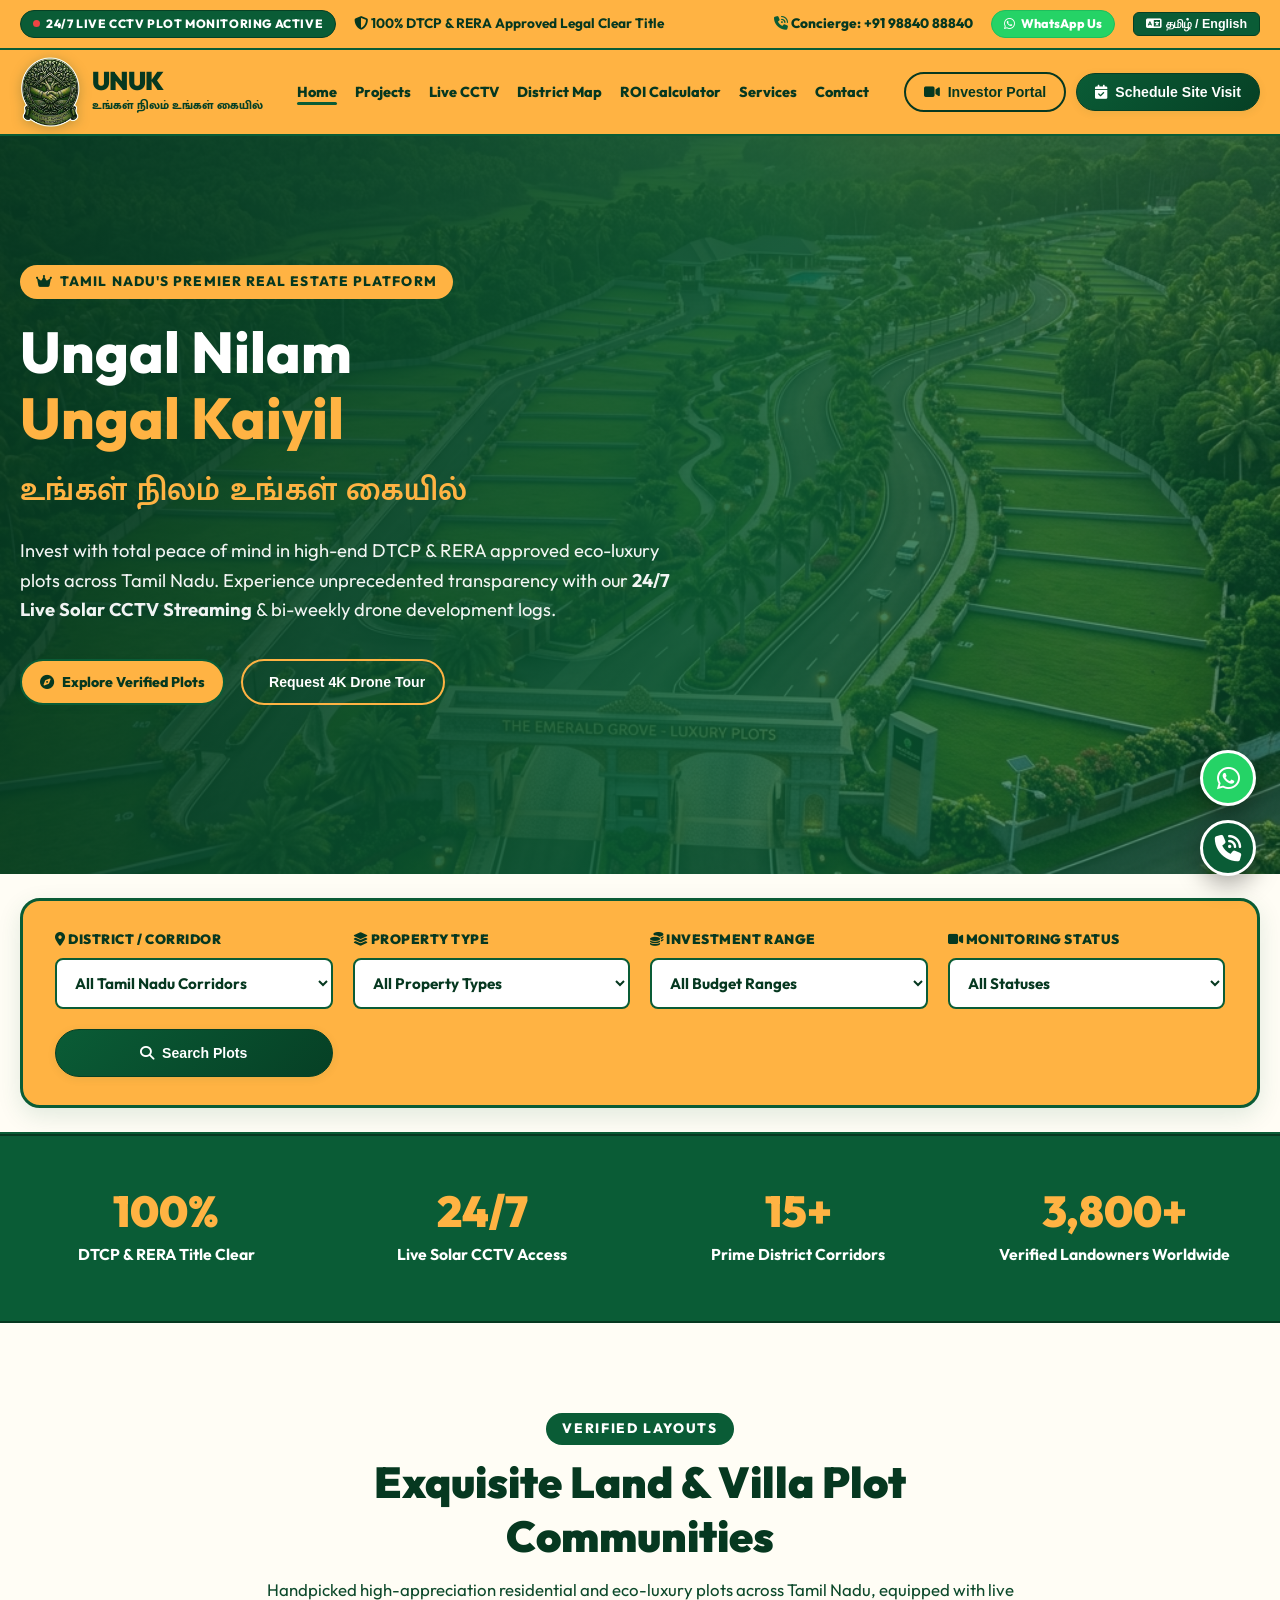
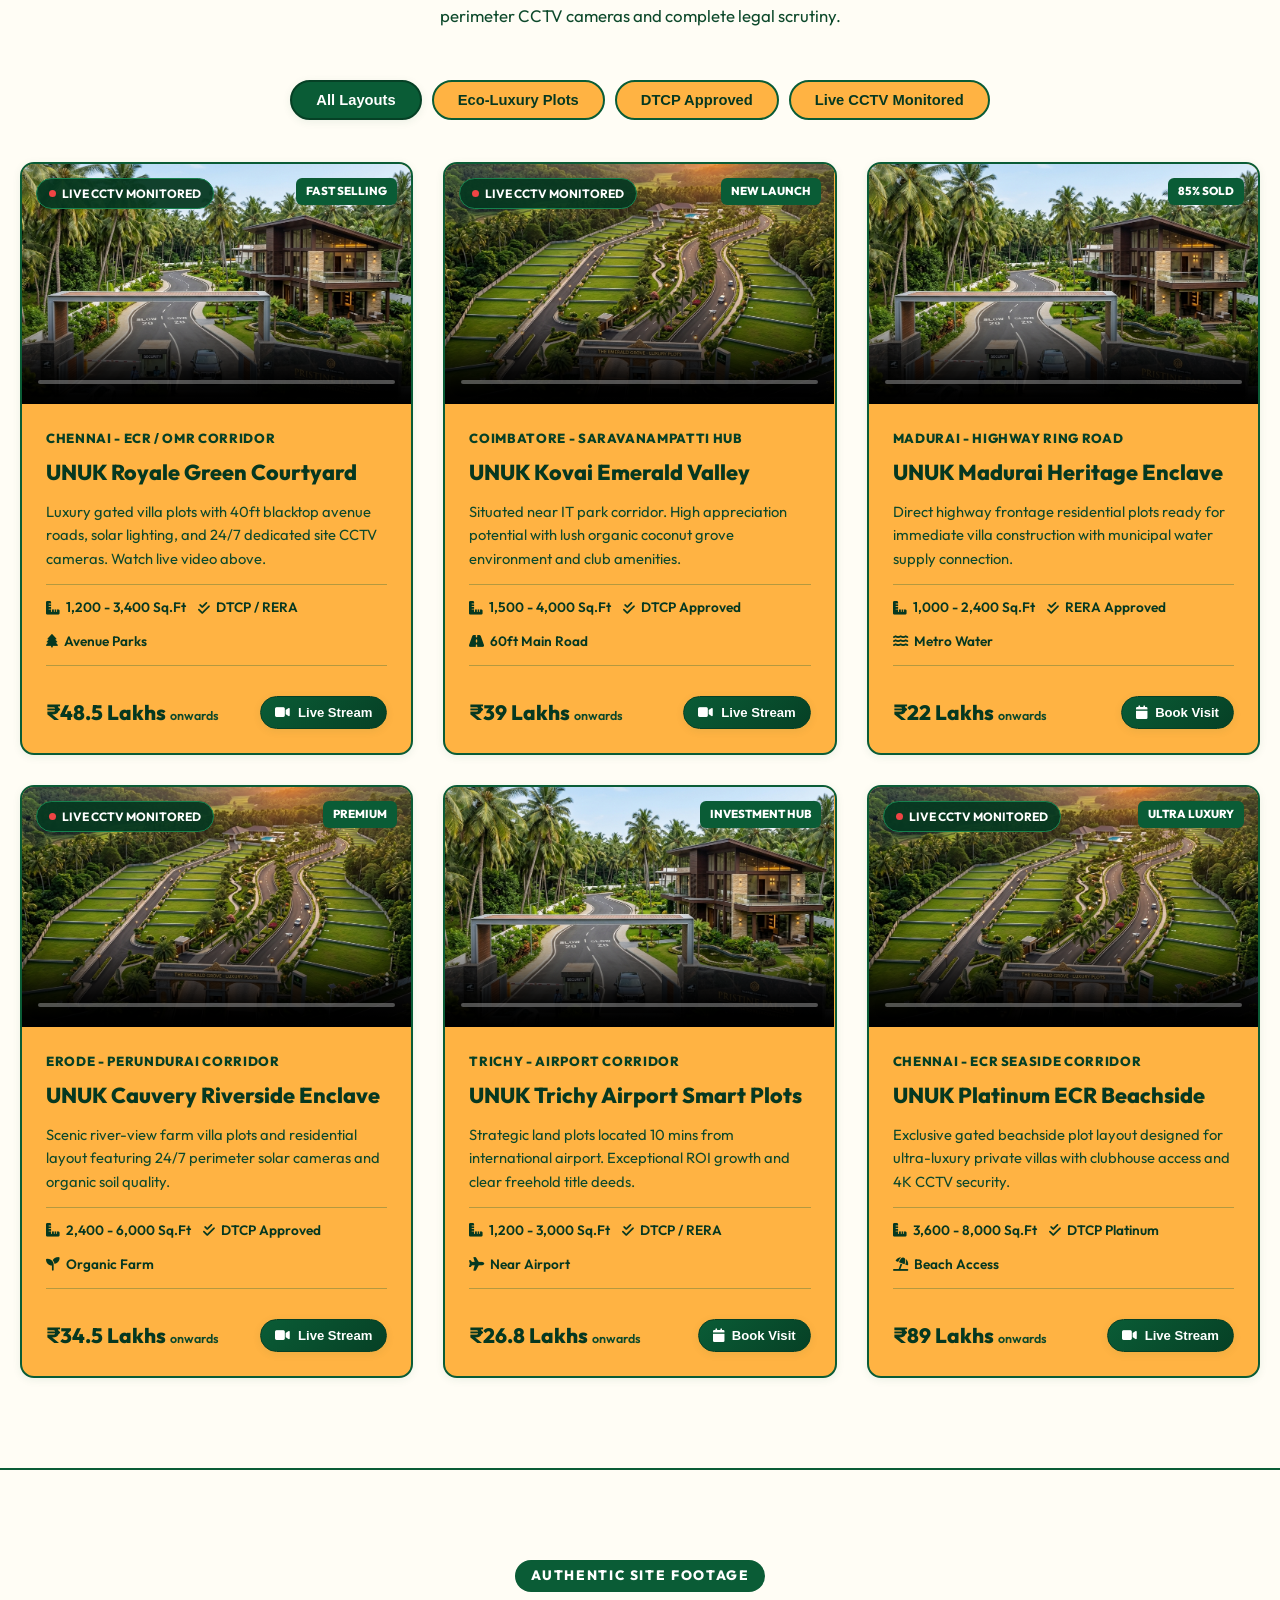
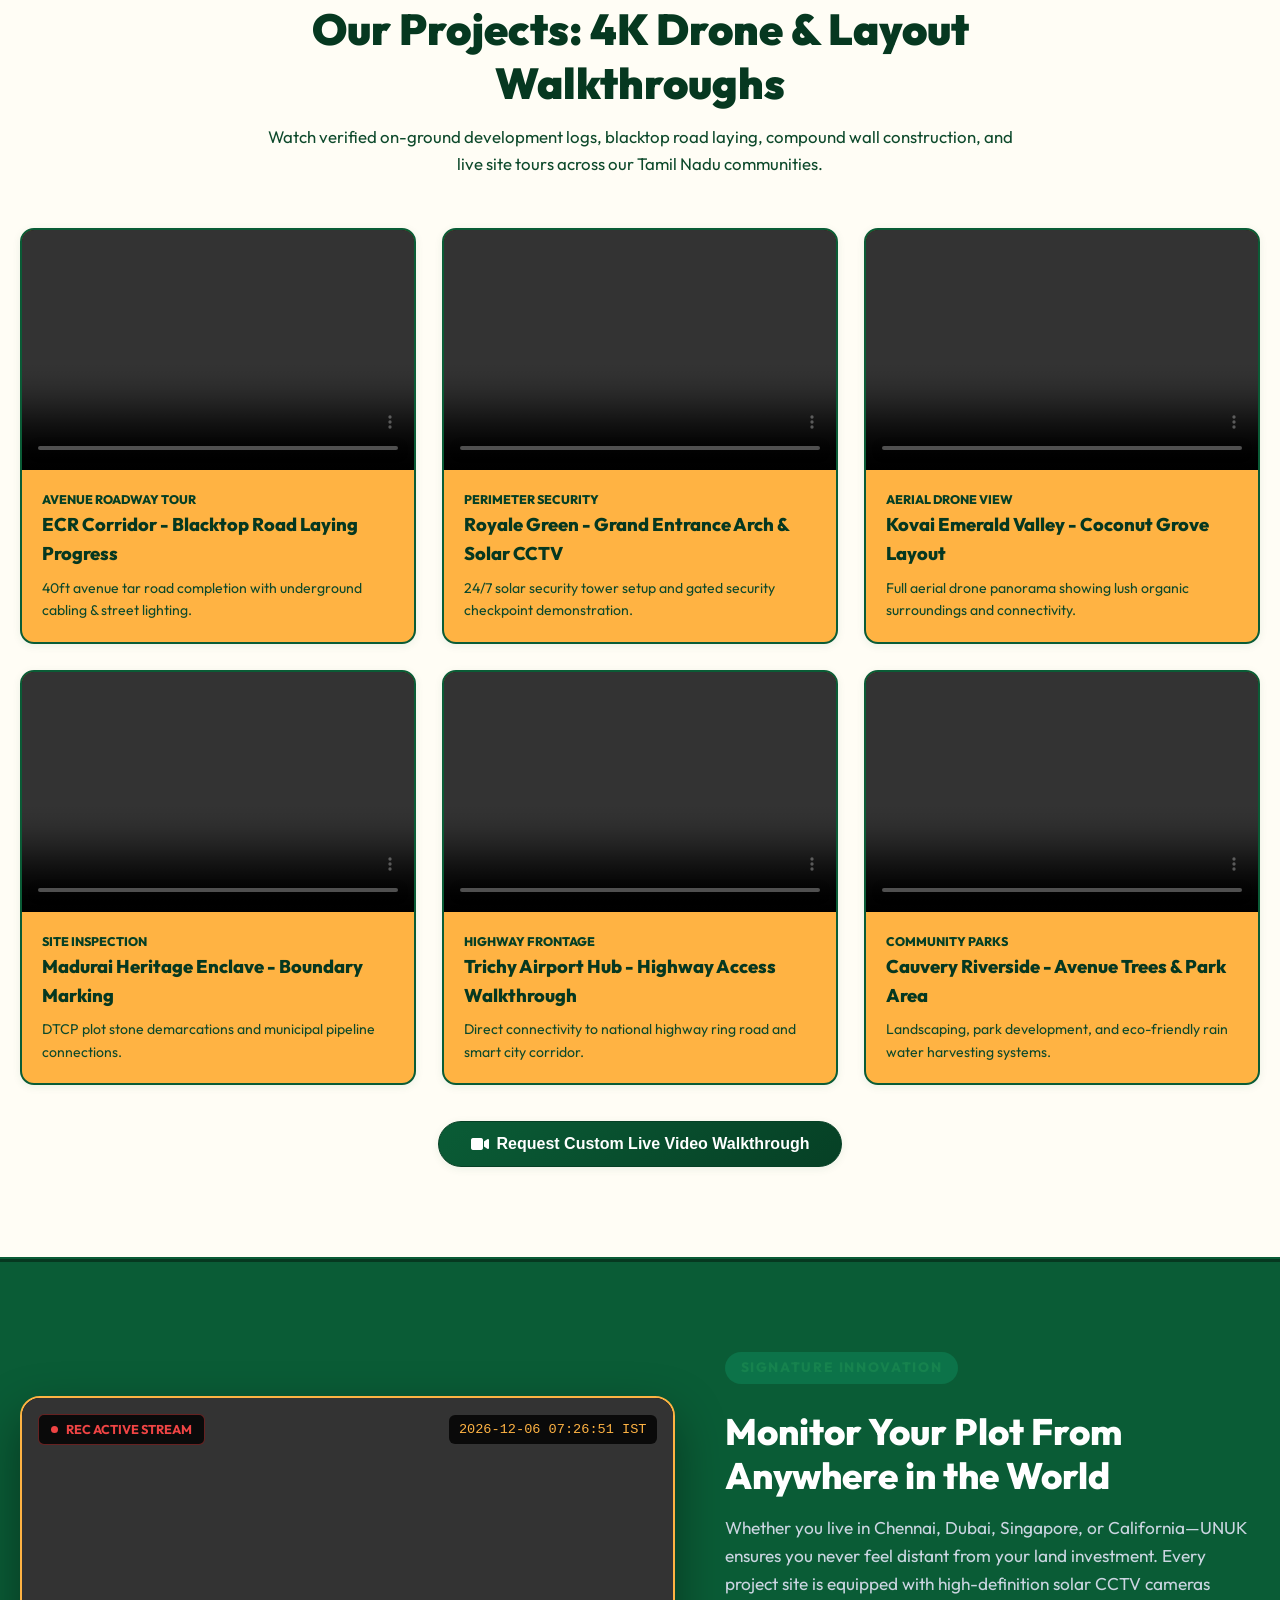
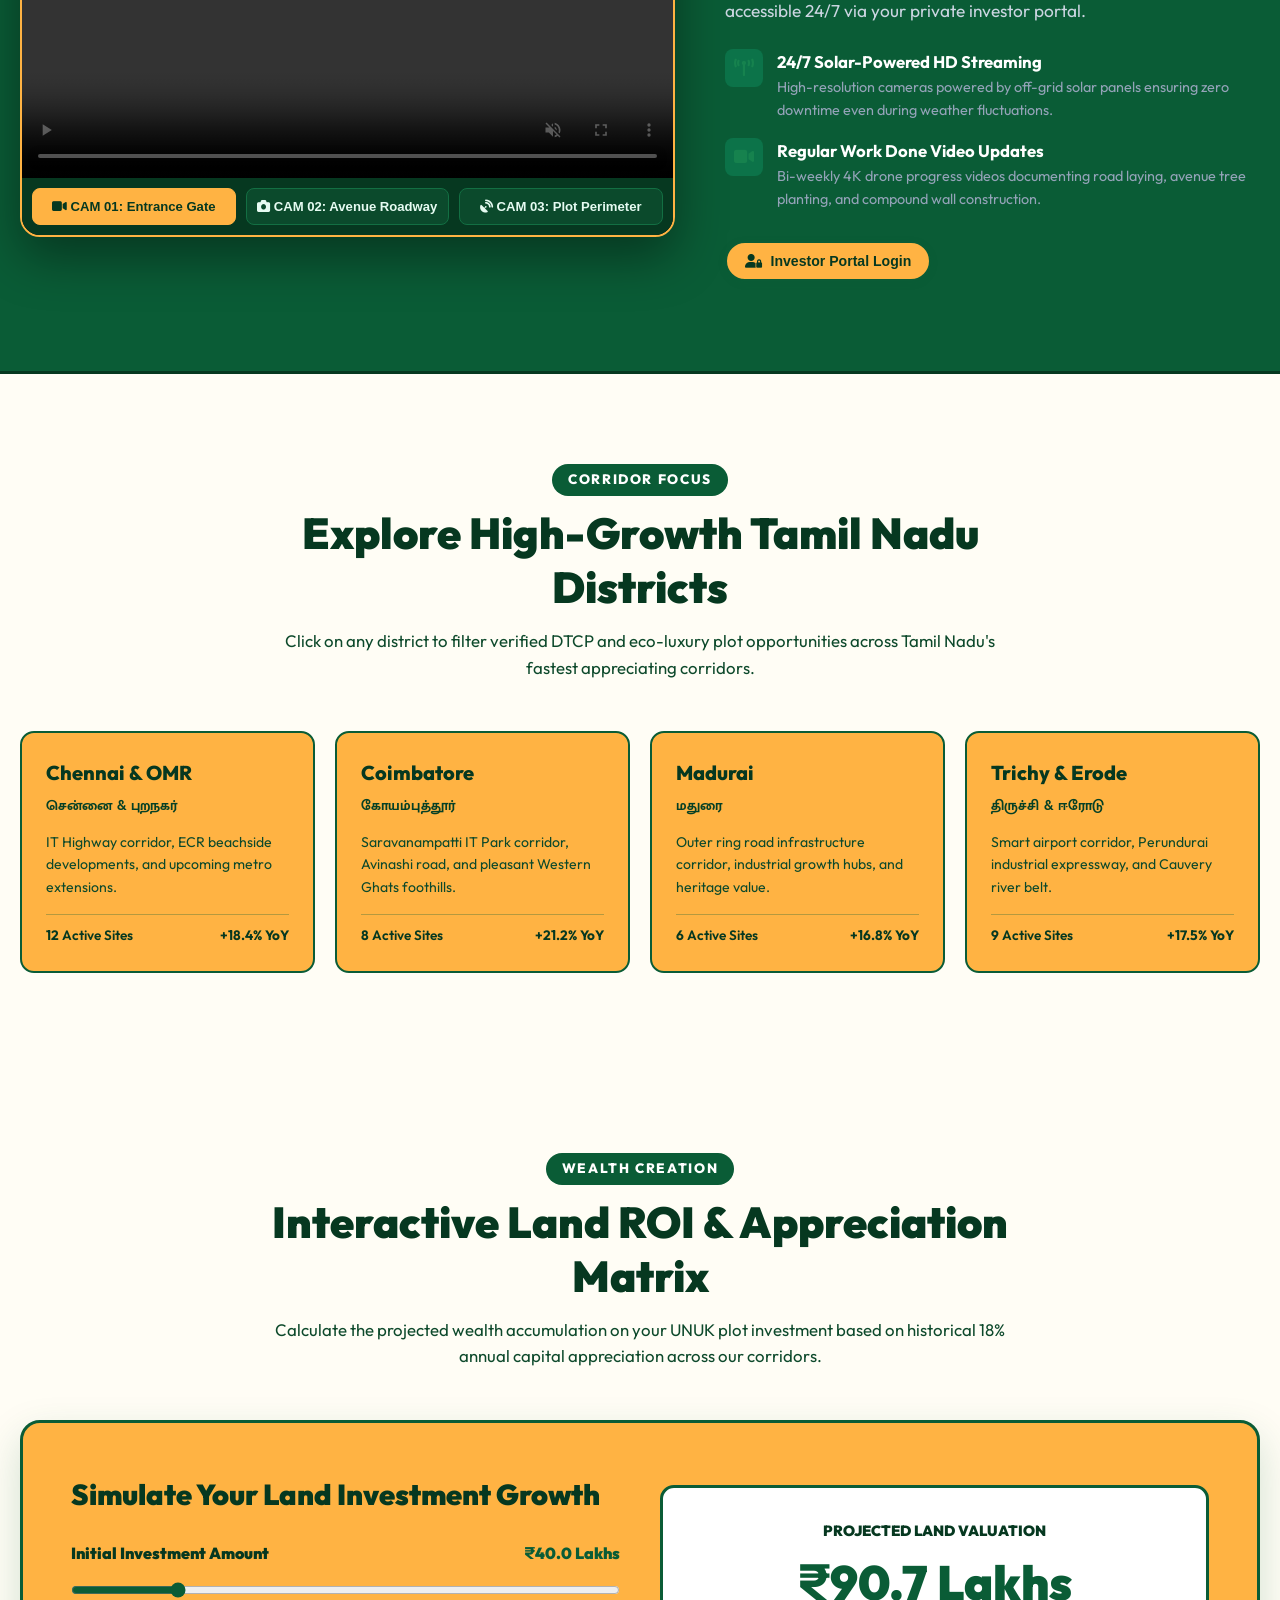
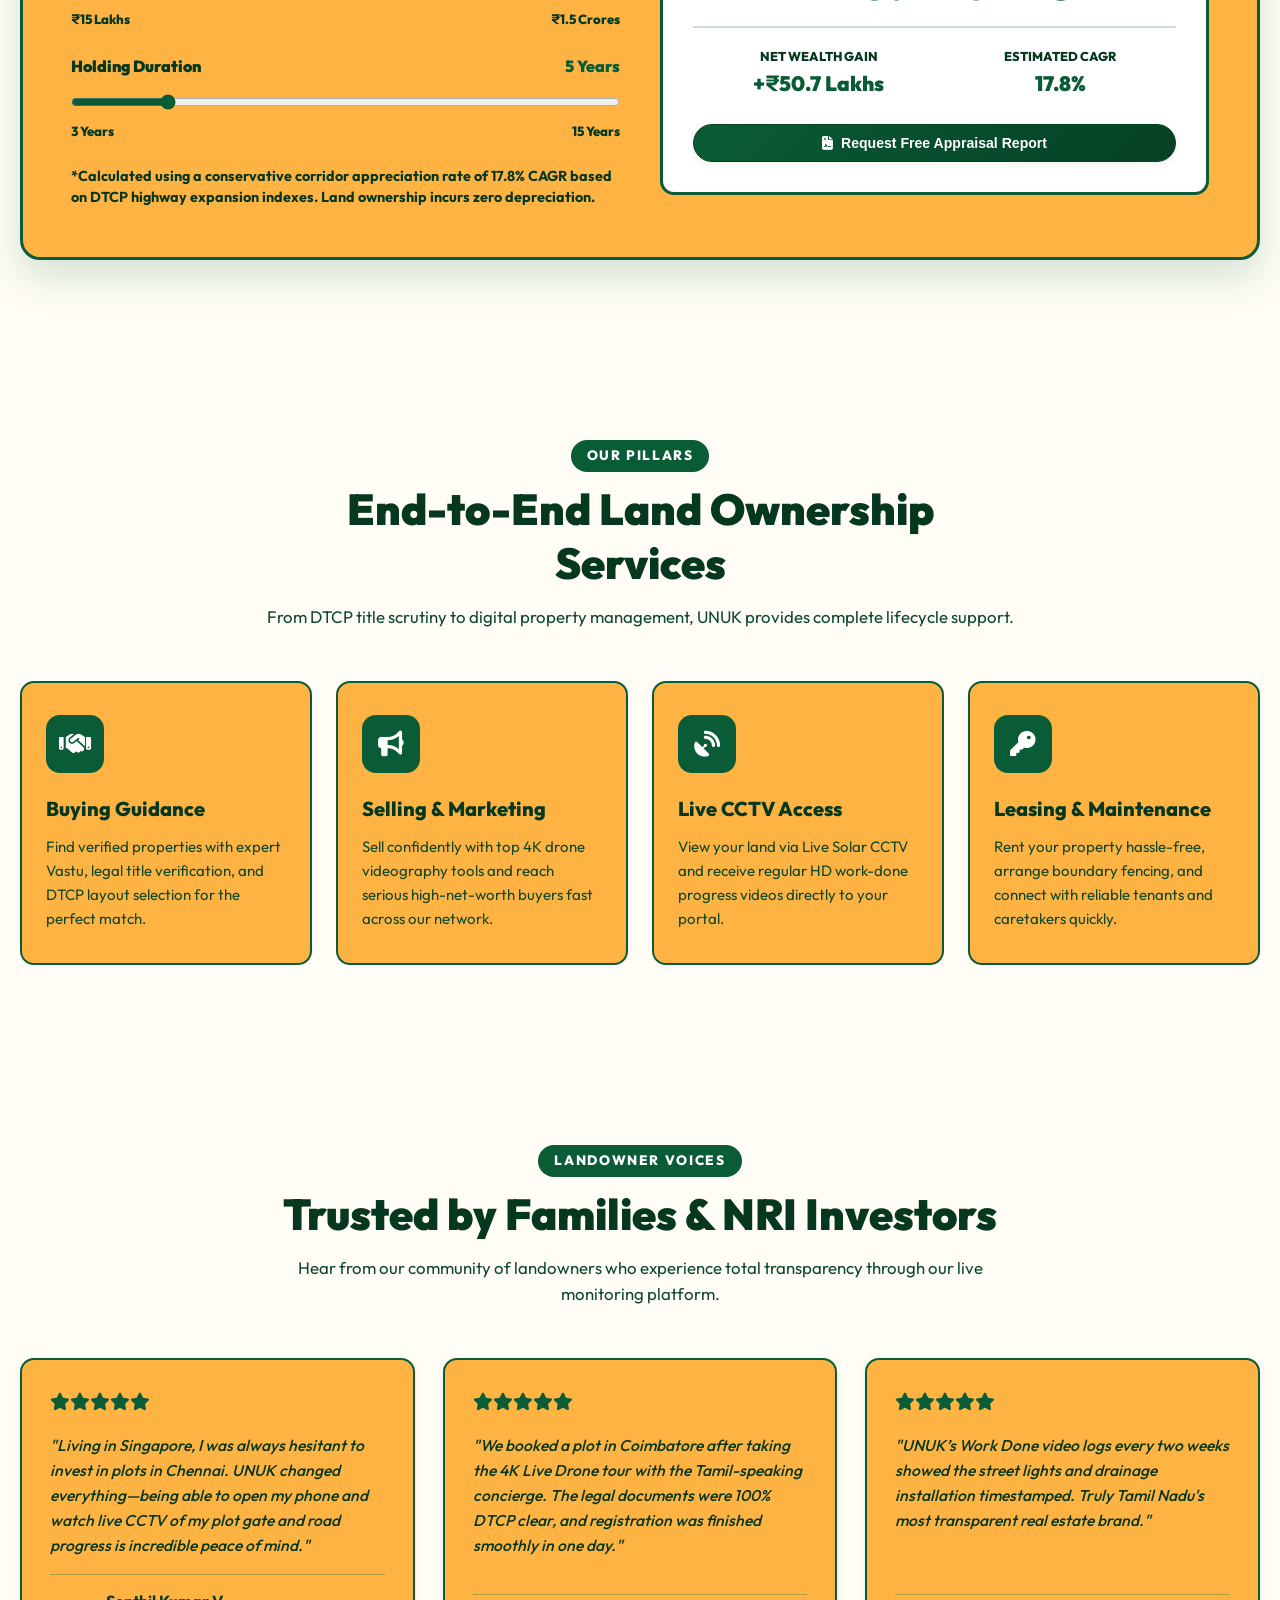
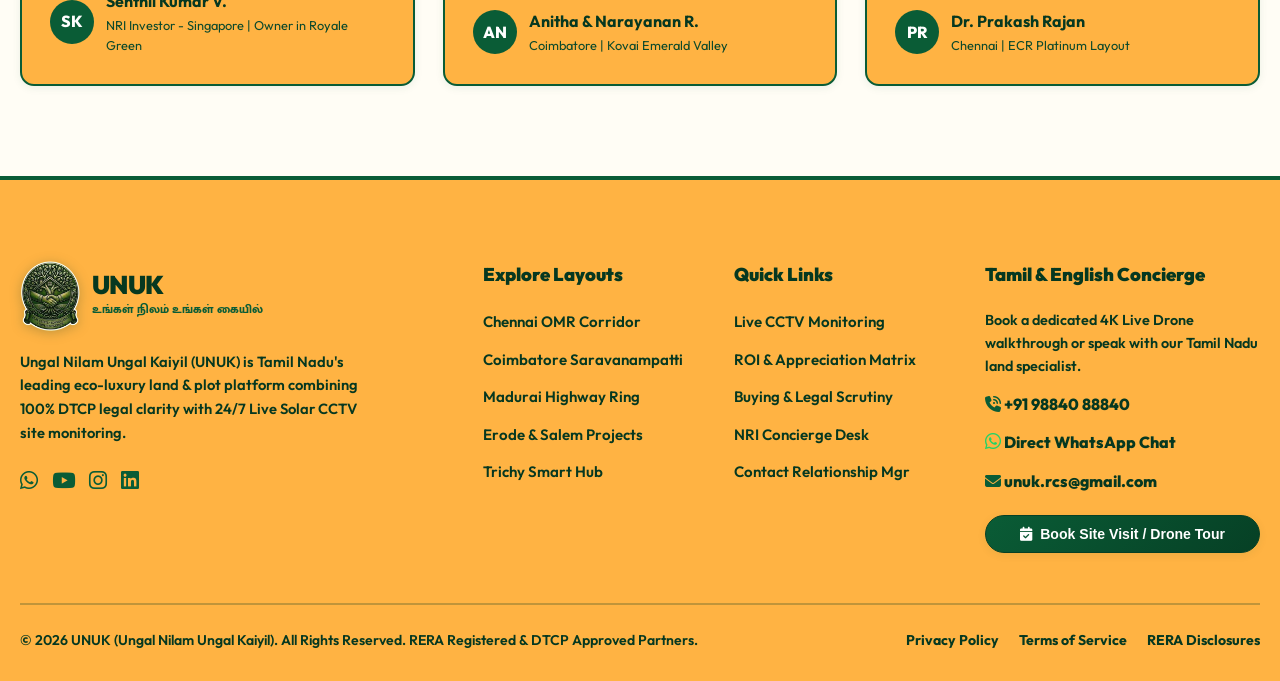
==== commit 06d481cb: "Update UNUK logo to full uncropped emblem with bottom ribbon badge (Image 2)" ====
--- a/index.html
+++ b/index.html
@@ -35,7 +35,7 @@
     <div class="container navbar-inner">
       <a href="#" class="brand-logo">
         <div class="logo-emblem-cutout">
-          <img src="./assets/unuk-logo.jpg" alt="UNUK Real Estate Emblem" />
+          <img src="./assets/unuk-logo.png" alt="UNUK Real Estate Emblem" />
         </div>
         <div class="logo-text">
           <span class="logo-main">UNUK</span>
@@ -796,7 +796,7 @@
         <div class="footer-col">
           <div class="brand-logo" style="margin-bottom: 18px;">
             <div class="logo-emblem-cutout">
-              <img src="./assets/unuk-logo.jpg" alt="UNUK Real Estate Emblem" />
+              <img src="./assets/unuk-logo.png" alt="UNUK Real Estate Emblem" />
             </div>
             <div class="logo-text">
               <span class="logo-main" style="color: #063820;">UNUK</span>
--- a/index.css
+++ b/index.css
@@ -1140,26 +1140,22 @@
   color: #FFFFFF;
 }
 
-/* Circular Cutout Emblem Logo */
+/* Full UNUK Emblem & Ribbon Badge Logo */
 .logo-emblem-cutout {
-  width: 52px;
-  height: 52px;
-  border-radius: 50%;
-  overflow: hidden;
-  border: 2px solid #063820;
-  box-shadow: var(--shadow-sm);
+  width: 60px;
+  height: auto;
   display: flex;
   align-items: center;
   justify-content: center;
   flex-shrink: 0;
-  background: #FFFFFF;
+  filter: drop-shadow(0 2px 6px rgba(6, 56, 32, 0.25));
 }
 
 .logo-emblem-cutout img {
   width: 100%;
-  height: 100%;
-  object-fit: cover;
-  transform: scale(1.06);
+  height: auto;
+  object-fit: contain;
+  display: block;
 }
 
 /* Sticky Floating WhatsApp & Call Integration Widget (Icons Only) */
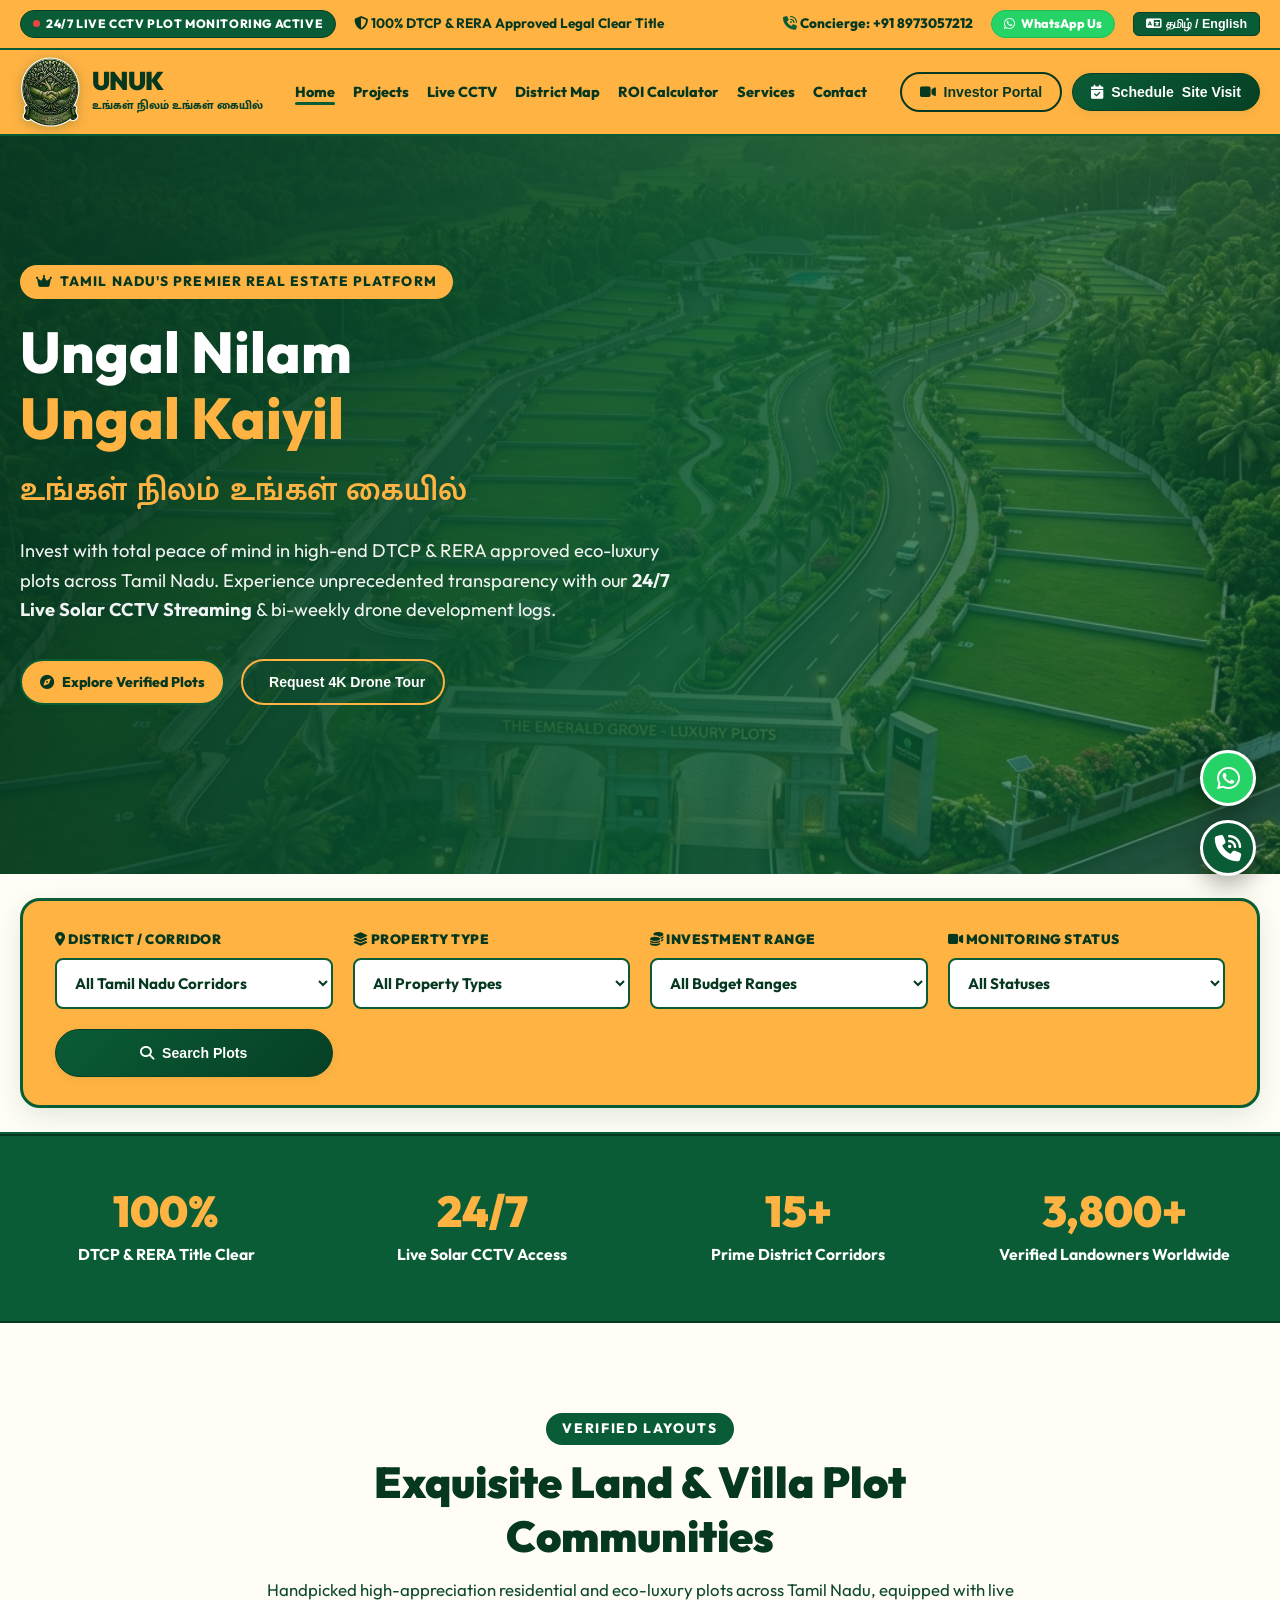
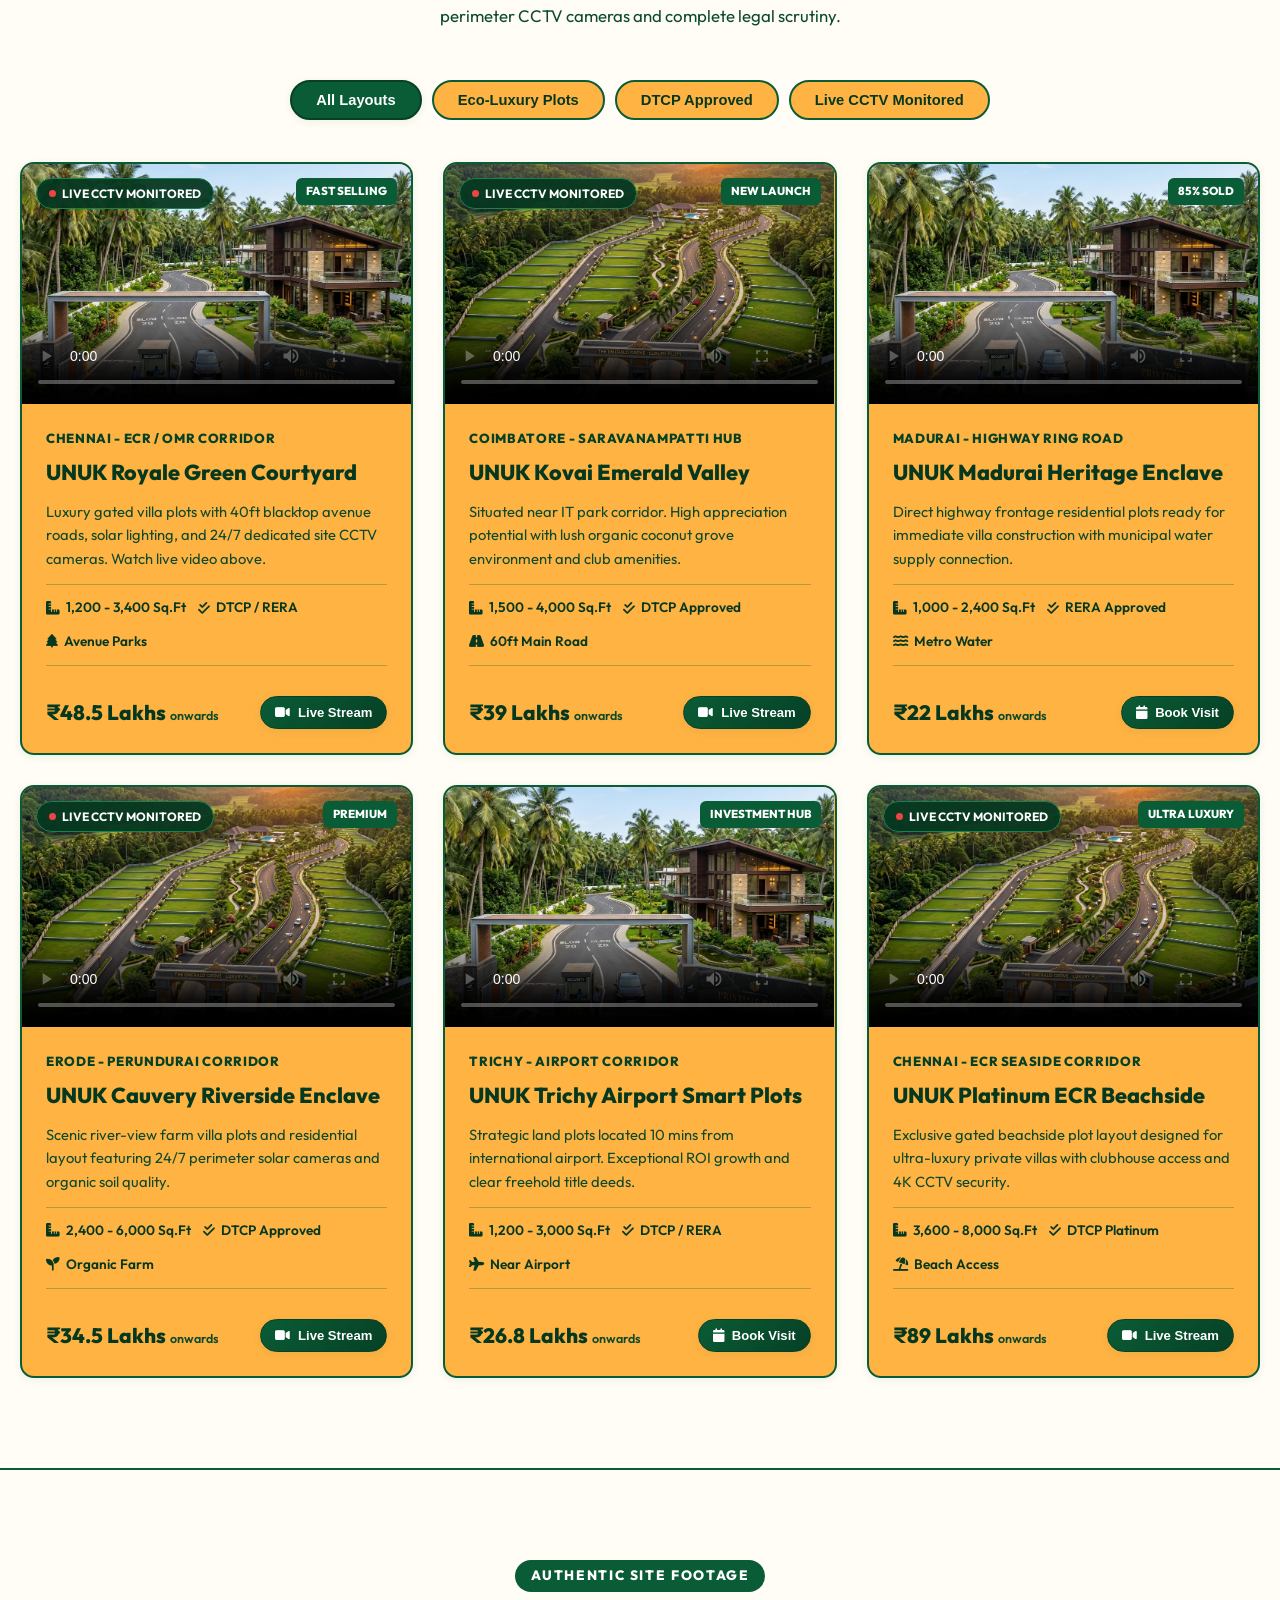
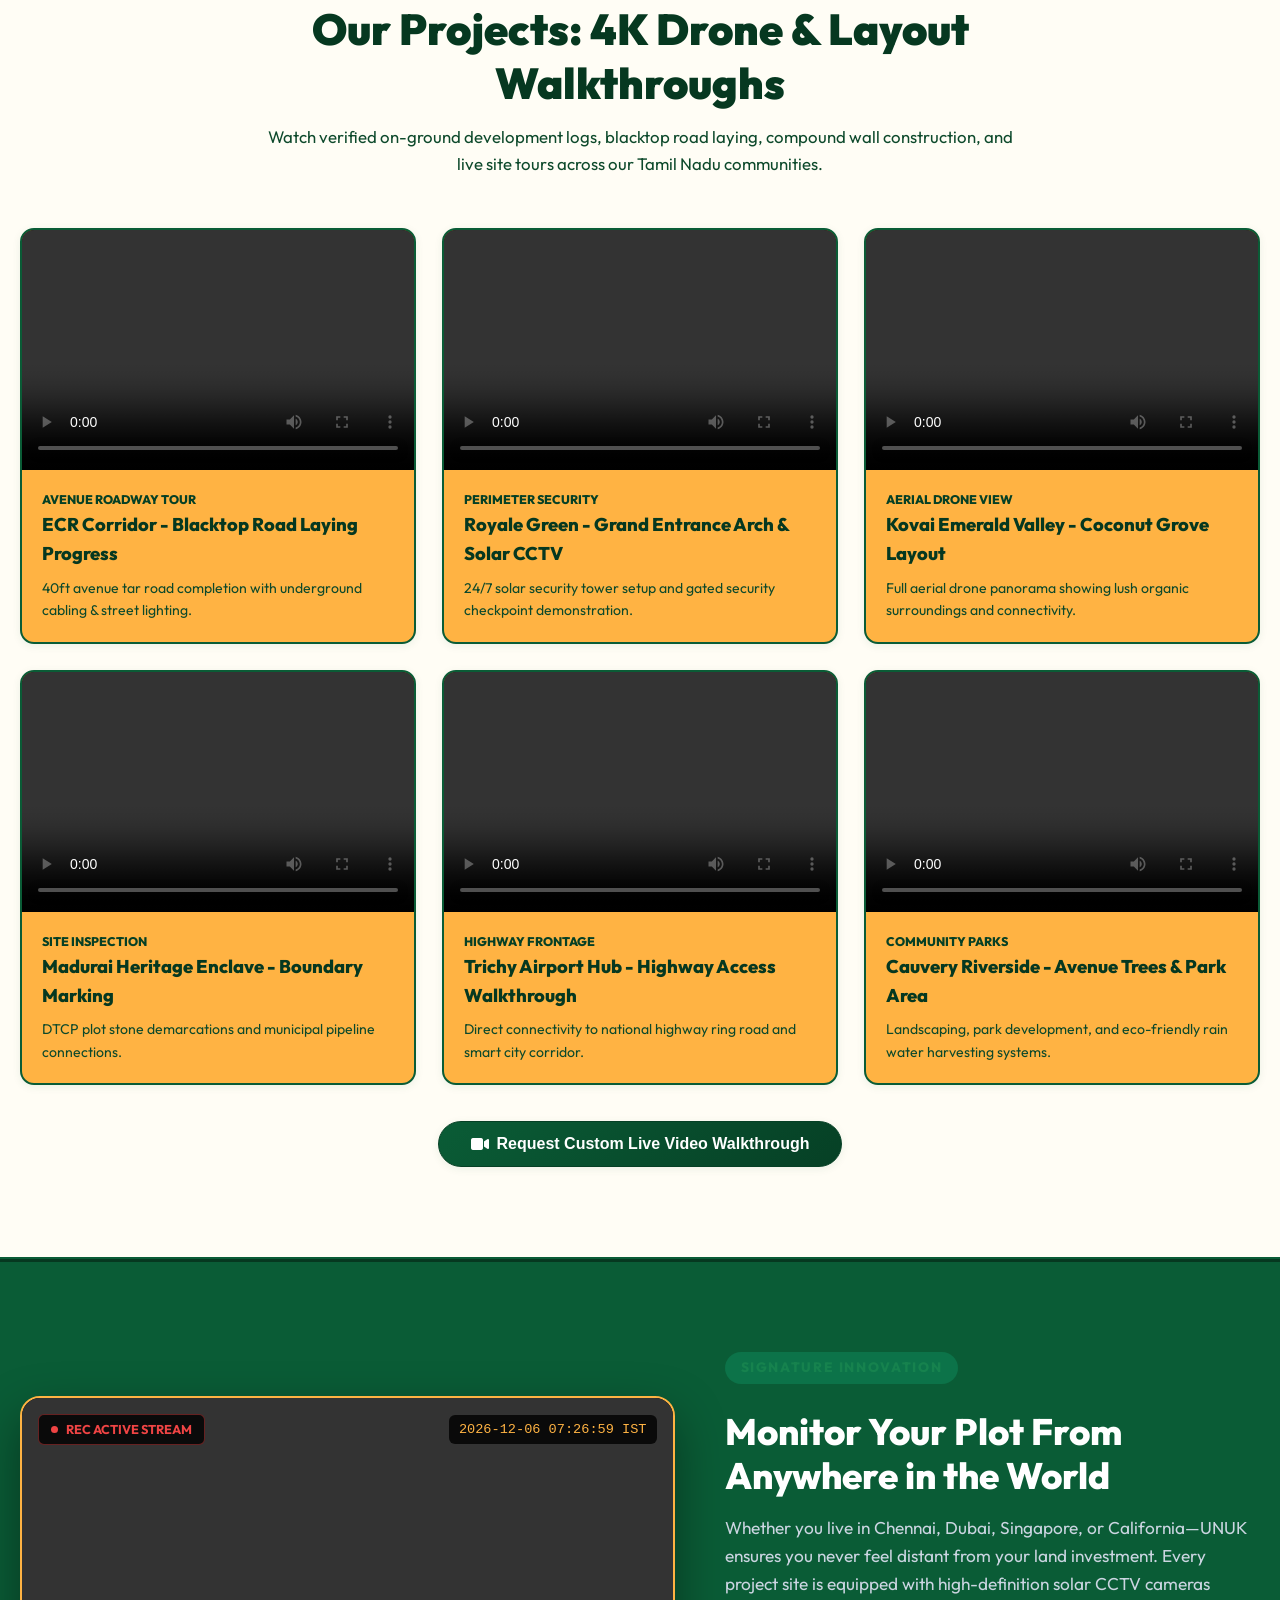
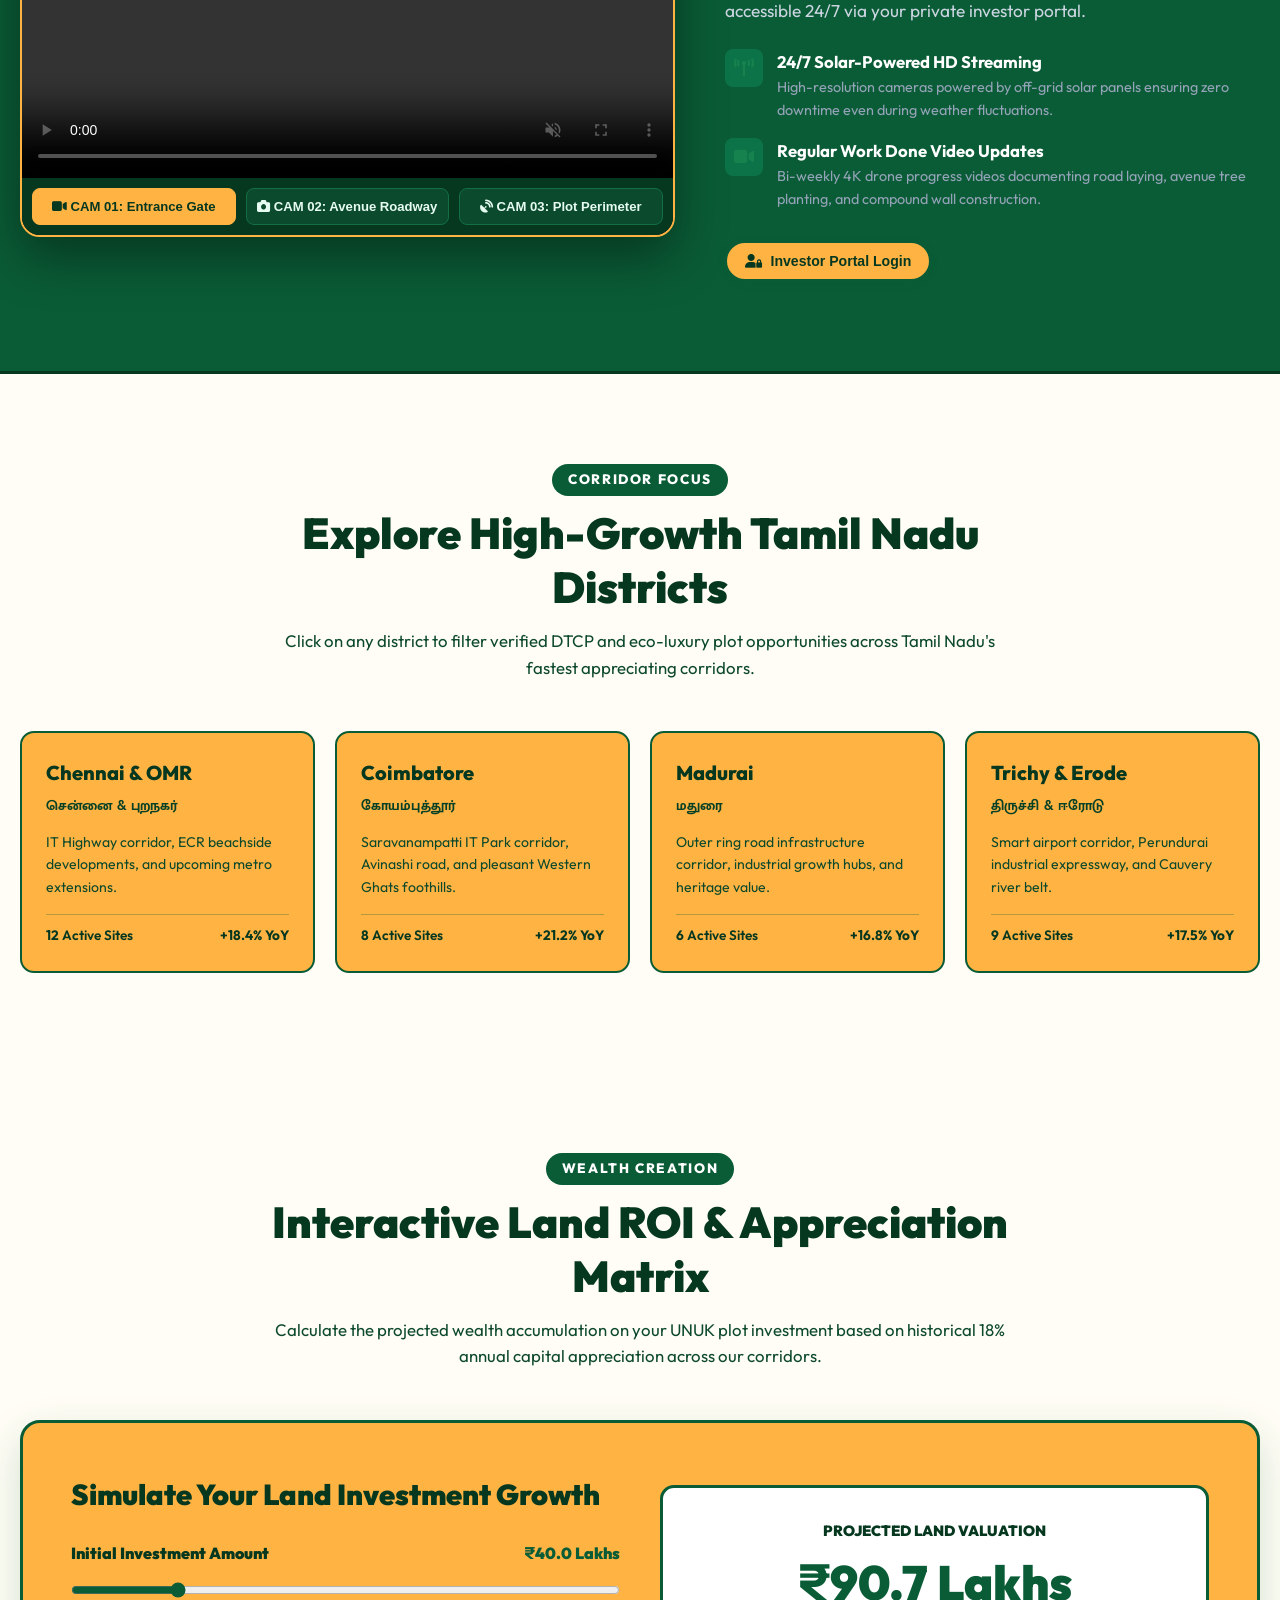
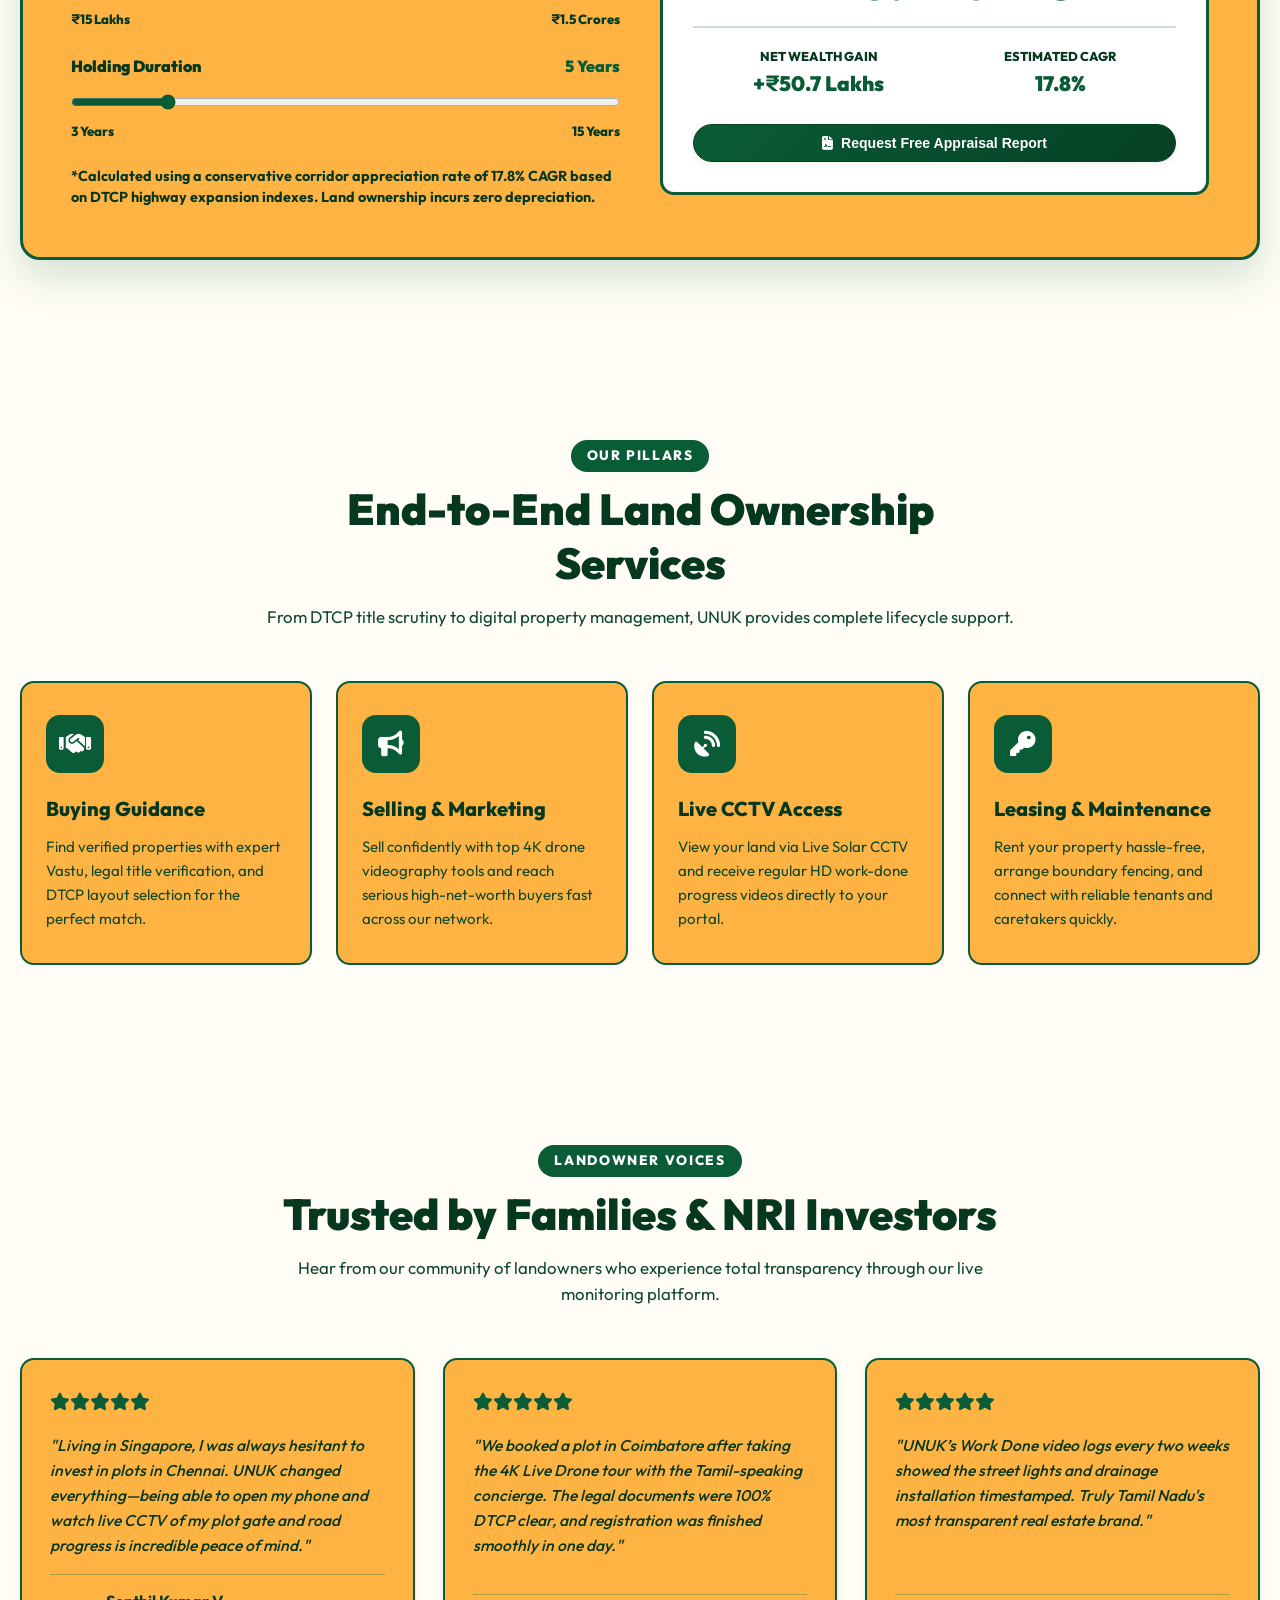
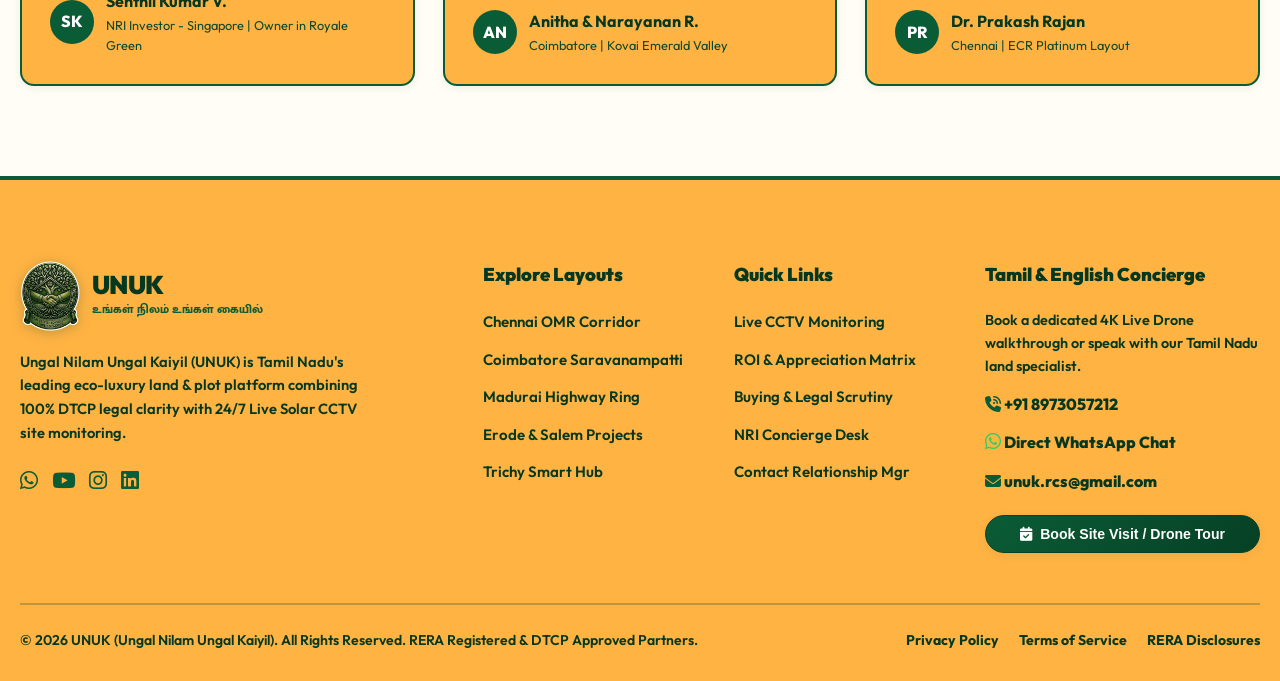
==== commit 357b159c: "Update phone number to +91 8973057212 across all sections and optimize mobile responsive layout" ====
--- a/index.html
+++ b/index.html
@@ -21,8 +21,8 @@
         <span><i class="fa-solid fa-shield-halved" style="color: #063820;"></i> 100% DTCP & RERA Approved Legal Clear Title</span>
       </div>
       <div class="top-bar-right">
-        <a href="tel:+919884088840" style="color: #063820; text-decoration: none; font-weight: 800;"><i class="fa-solid fa-phone-volume" style="color: #0A5C36;"></i> Concierge: +91 98840 88840</a>
-        <a href="https://wa.me/919884088840?text=Hello%20UNUK%2C%20I%20am%20interested%20in%20DTCP%20approved%20plots." target="_blank" class="top-wa-badge"><i class="fa-brands fa-whatsapp"></i> WhatsApp Us</a>
+        <a href="tel:+918973057212" style="color: #063820; text-decoration: none; font-weight: 800;"><i class="fa-solid fa-phone-volume" style="color: #0A5C36;"></i> Concierge: +91 8973057212</a>
+        <a href="https://wa.me/918973057212?text=Hello%20UNUK%2C%20I%20am%20interested%20in%20DTCP%20approved%20plots." target="_blank" class="top-wa-badge"><i class="fa-brands fa-whatsapp"></i> WhatsApp Us</a>
         <button class="lang-toggle" id="langToggleBtn" title="Switch Language">
           <i class="fa-solid fa-language"></i> <span id="langLabel">தமிழ் / English</span>
         </button>
@@ -55,7 +55,7 @@
 
       <div class="nav-actions">
         <button class="btn btn-outline" id="cctvPortalBtn"><i class="fa-solid fa-video"></i> Investor Portal</button>
-        <button class="btn btn-primary" id="scheduleVisitHeaderBtn"><i class="fa-solid fa-calendar-check"></i> Schedule Site Visit</button>
+        <button class="btn btn-primary" id="scheduleVisitHeaderBtn"><i class="fa-solid fa-calendar-check"></i> <span class="hide-mobile">Schedule </span>Site Visit</button>
         <button class="mobile-toggle" id="mobileMenuOpen" aria-label="Open Mobile Menu">
           <i class="fa-solid fa-bars"></i>
         </button>
@@ -807,7 +807,7 @@
             Ungal Nilam Ungal Kaiyil (UNUK) is Tamil Nadu's leading eco-luxury land & plot platform combining 100% DTCP legal clarity with 24/7 Live Solar CCTV site monitoring.
           </p>
           <div style="display: flex; gap: 14px; font-size: 1.3rem;">
-            <a href="https://wa.me/919884088840" style="color: #0A5C36;"><i class="fa-brands fa-whatsapp"></i></a>
+            <a href="https://wa.me/918973057212" style="color: #0A5C36;"><i class="fa-brands fa-whatsapp"></i></a>
             <a href="#" style="color: #0A5C36;"><i class="fa-brands fa-youtube"></i></a>
             <a href="#" style="color: #0A5C36;"><i class="fa-brands fa-instagram"></i></a>
             <a href="#" style="color: #0A5C36;"><i class="fa-brands fa-linkedin"></i></a>
@@ -842,10 +842,10 @@
             Book a dedicated 4K Live Drone walkthrough or speak with our Tamil Nadu land specialist.
           </p>
           <div style="margin-bottom: 12px; font-weight: 800; color: #063820;">
-            <a href="tel:+919884088840" style="color: #063820; text-decoration: none;"><i class="fa-solid fa-phone-volume" style="color: #0A5C36;"></i> +91 98840 88840</a>
+            <a href="tel:+918973057212" style="color: #063820; text-decoration: none;"><i class="fa-solid fa-phone-volume" style="color: #0A5C36;"></i> +91 8973057212</a>
           </div>
           <div style="margin-bottom: 14px; font-weight: 800; color: #063820;">
-            <a href="https://wa.me/919884088840?text=Hello%20UNUK%2C%20I%20am%20interested%20in%20DTCP%20approved%20plots." target="_blank" style="color: #063820; text-decoration: none;"><i class="fa-brands fa-whatsapp" style="color: #25D366; font-size: 1.15rem;"></i> Direct WhatsApp Chat</a>
+            <a href="https://wa.me/918973057212?text=Hello%20UNUK%2C%20I%20am%20interested%20in%20DTCP%20approved%20plots." target="_blank" style="color: #063820; text-decoration: none;"><i class="fa-brands fa-whatsapp" style="color: #25D366; font-size: 1.15rem;"></i> Direct WhatsApp Chat</a>
           </div>
           <div style="margin-bottom: 20px; font-weight: 800; color: #063820;">
             <a href="mailto:unuk.rcs@gmail.com" style="color: #063820; text-decoration: none;"><i class="fa-solid fa-envelope" style="color: #0A5C36;"></i> unuk.rcs@gmail.com</a>
@@ -945,10 +945,10 @@
 
   <!-- STICKY FLOATING WHATSAPP & CALL INTEGRATION WIDGET (ICONS ONLY) -->
   <div class="floating-contact-widget">
-    <a href="https://wa.me/919884088840?text=Hello%20UNUK%2C%20I%20am%20interested%20in%20your%20DTCP%20approved%20plots." target="_blank" class="float-btn float-wa" title="Chat on WhatsApp" aria-label="WhatsApp Chat">
+    <a href="https://wa.me/918973057212?text=Hello%20UNUK%2C%20I%20am%20interested%20in%20your%20DTCP%20approved%20plots." target="_blank" class="float-btn float-wa" title="Chat on WhatsApp" aria-label="WhatsApp Chat">
       <i class="fa-brands fa-whatsapp"></i>
     </a>
-    <a href="tel:+919884088840" class="float-btn float-call" title="Call Concierge" aria-label="Call Specialist">
+    <a href="tel:+918973057212" class="float-btn float-call" title="Call Concierge" aria-label="Call Specialist">
       <i class="fa-solid fa-phone-volume"></i>
     </a>
   </div>
--- a/index.css
+++ b/index.css
@@ -1292,8 +1292,60 @@
 }
 
 @media (max-width: 768px) {
+  html, body {
+    overflow-x: hidden !important;
+    width: 100% !important;
+  }
+  .hide-mobile {
+    display: none !important;
+  }
+  .top-bar {
+    padding: 8px 0;
+  }
+  .top-bar-inner {
+    flex-direction: column;
+    justify-content: center;
+    align-items: center;
+    text-align: center;
+    gap: 8px;
+  }
+  .top-bar-left, .top-bar-right {
+    justify-content: center;
+    gap: 12px;
+    width: 100%;
+    font-size: 0.76rem;
+  }
+  .navbar-inner {
+    height: 72px;
+    padding: 0 10px;
+    gap: 8px;
+  }
+  .brand-logo {
+    gap: 8px;
+  }
+  .logo-emblem-cutout {
+    width: 44px;
+  }
+  .logo-main {
+    font-size: 1.15rem;
+  }
+  .logo-sub {
+    font-size: 0.62rem;
+  }
+  .nav-actions {
+    gap: 6px;
+  }
   .nav-actions .btn-outline {
     display: none;
+  }
+  .nav-actions .btn-primary {
+    padding: 6px 10px;
+    font-size: 0.78rem;
+    white-space: nowrap;
+  }
+  .mobile-toggle {
+    font-size: 1.4rem;
+    padding: 4px;
   }
   .stats-grid {
     grid-template-columns: repeat(2, 1fr);
@@ -1316,6 +1368,30 @@
   .floating-contact-widget {
     bottom: 16px;
     right: 16px;
+  }
+  .float-btn {
+    width: 48px;
+    height: 48px;
+    font-size: 1.35rem;
+  }
+}
+
+@media (max-width: 480px) {
+  .top-bar-left span:nth-child(2) {
+    display: block;
+    width: 100%;
+  }
+  .hero-badge {
+    padding: 6px 12px;
+    font-size: 0.74rem;
+    line-height: 1.3;
+    max-width: 95%;
+  }
+  .hero-title {
+    font-size: 2.1rem;
+  }
+  .logo-sub {
+    display: none;
   }
 }
 
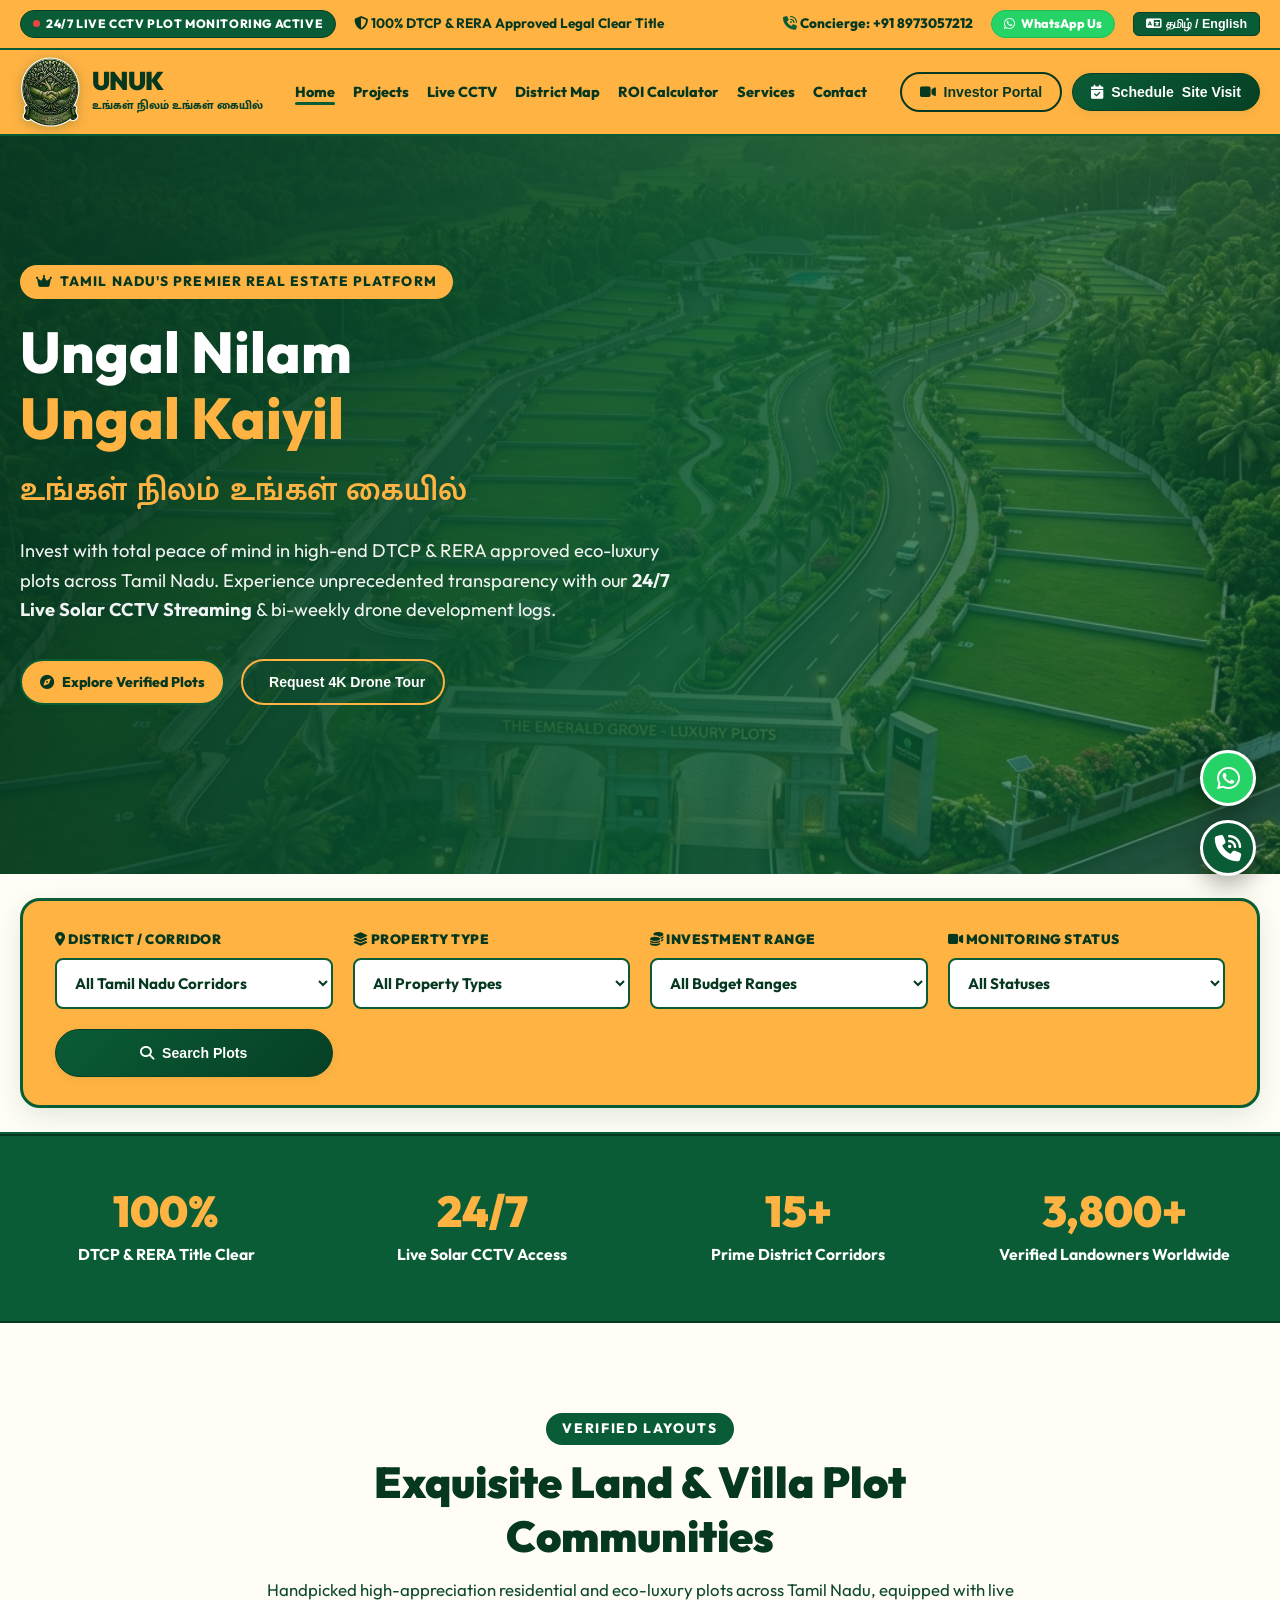
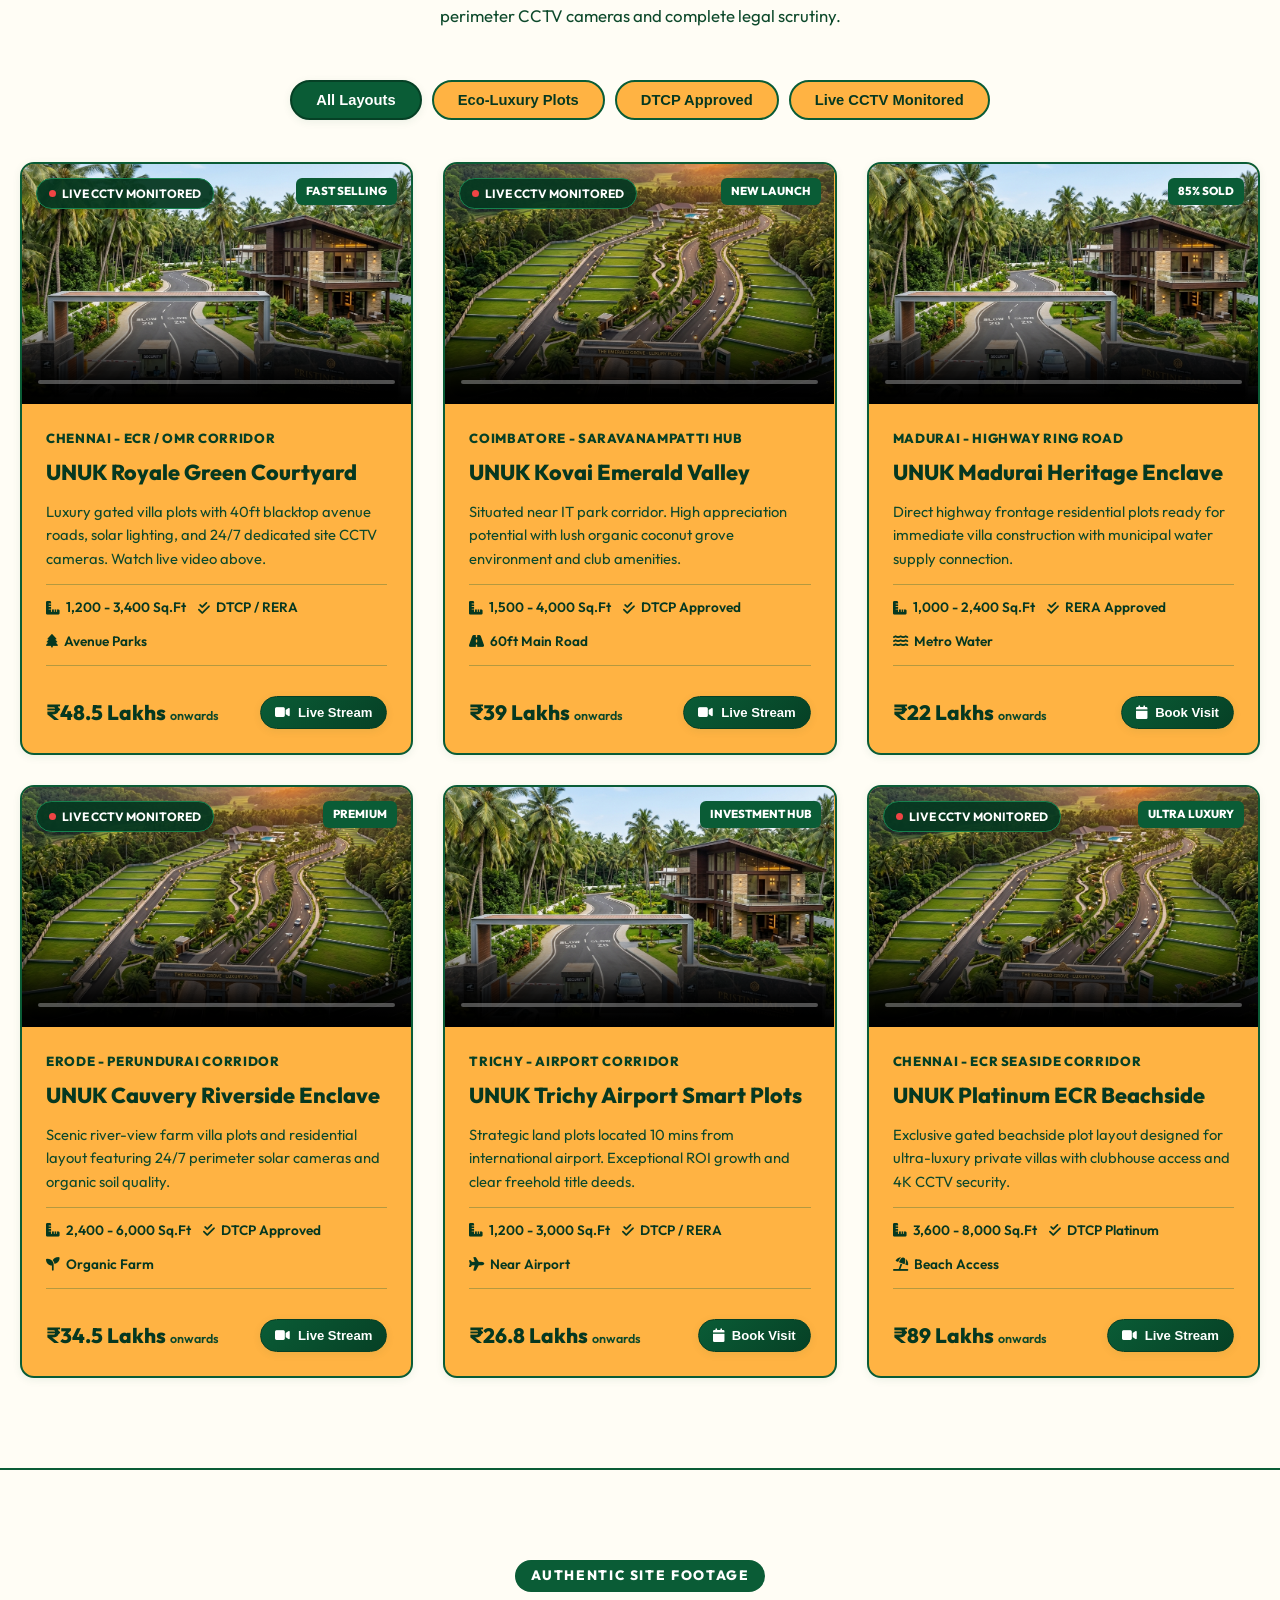
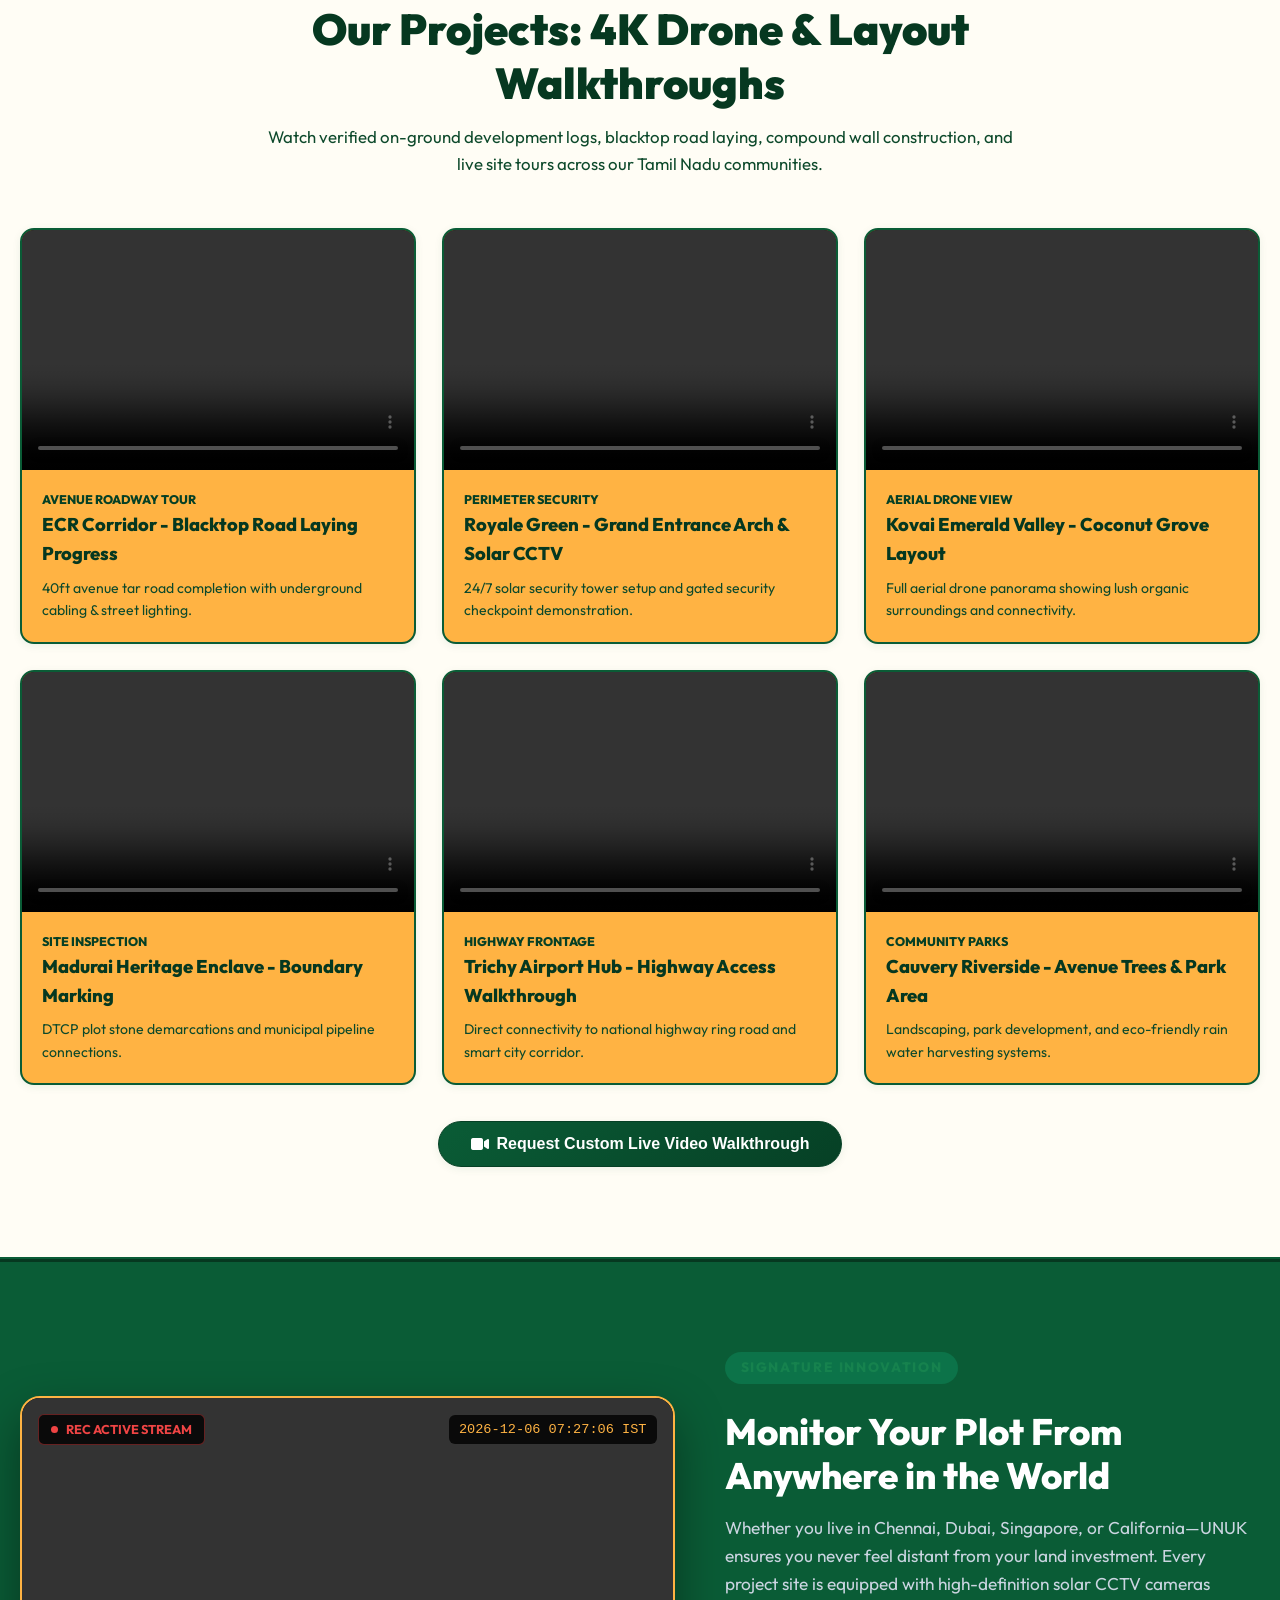
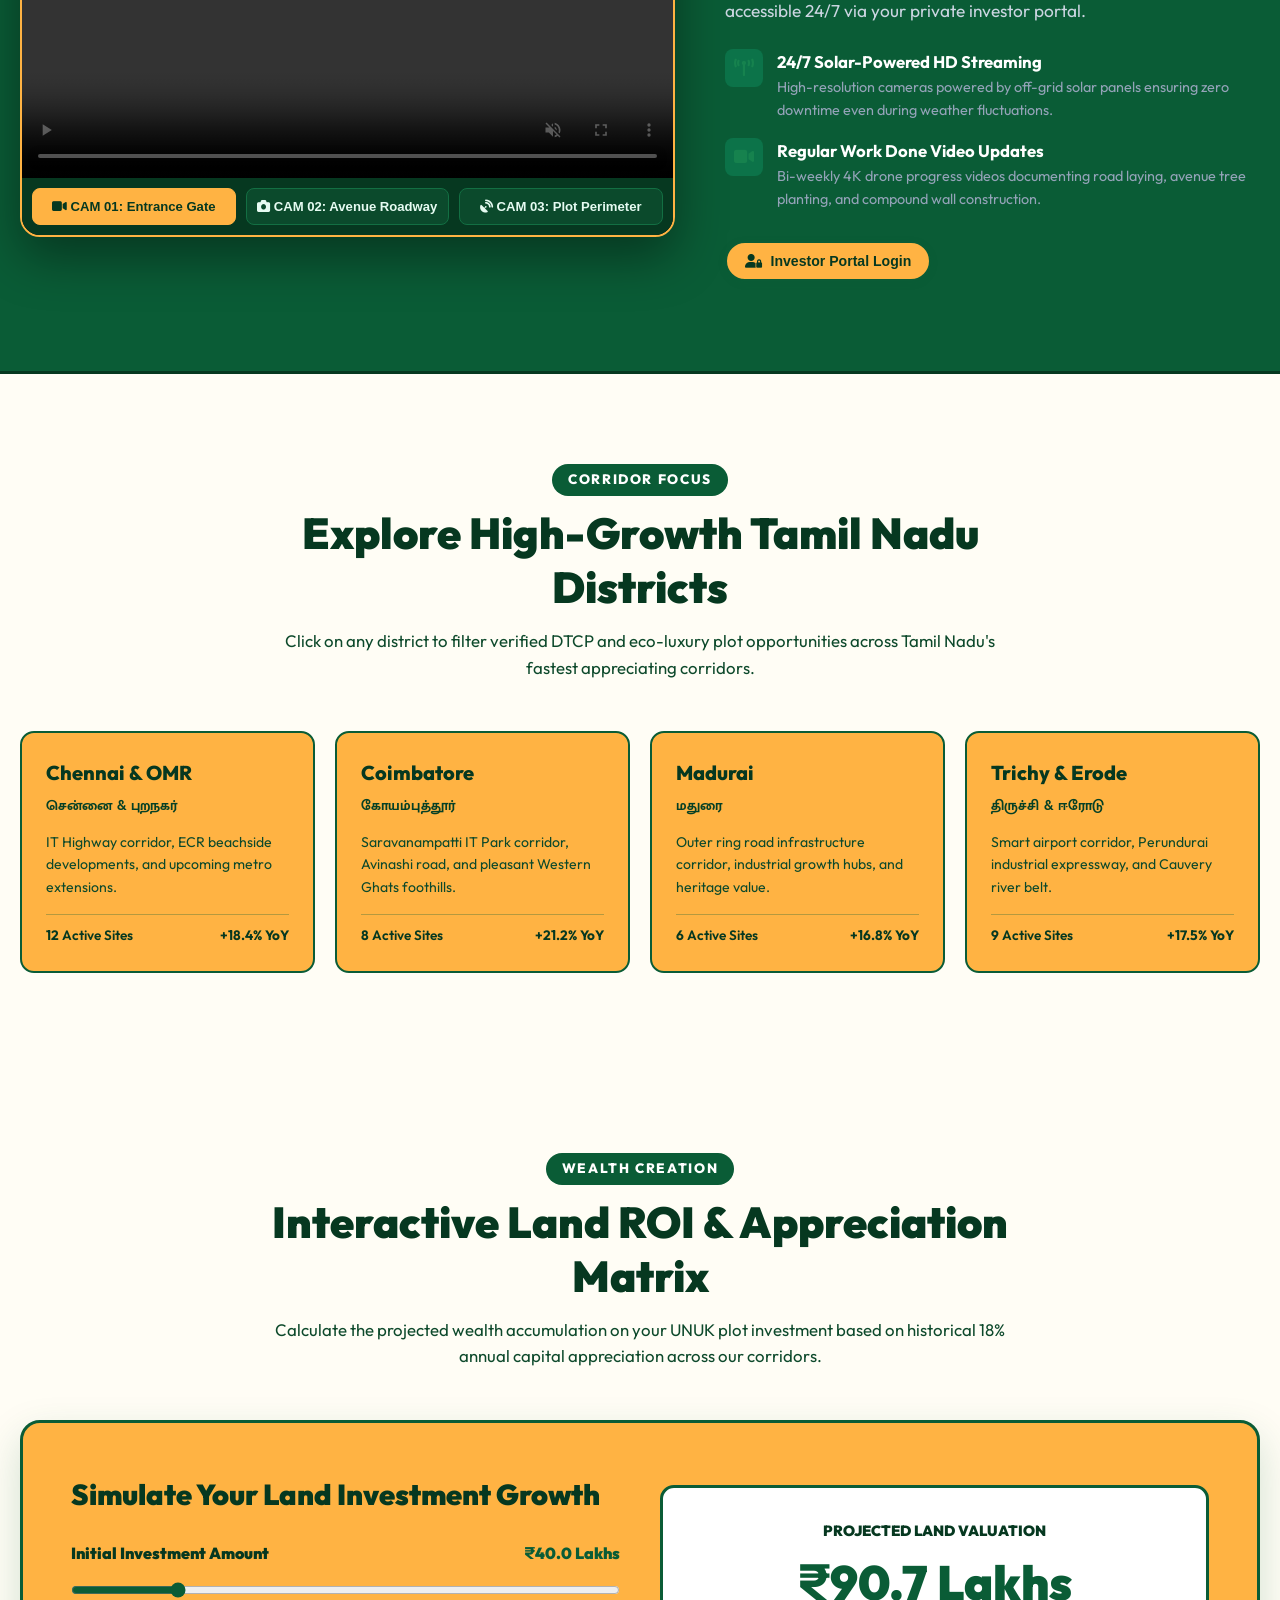
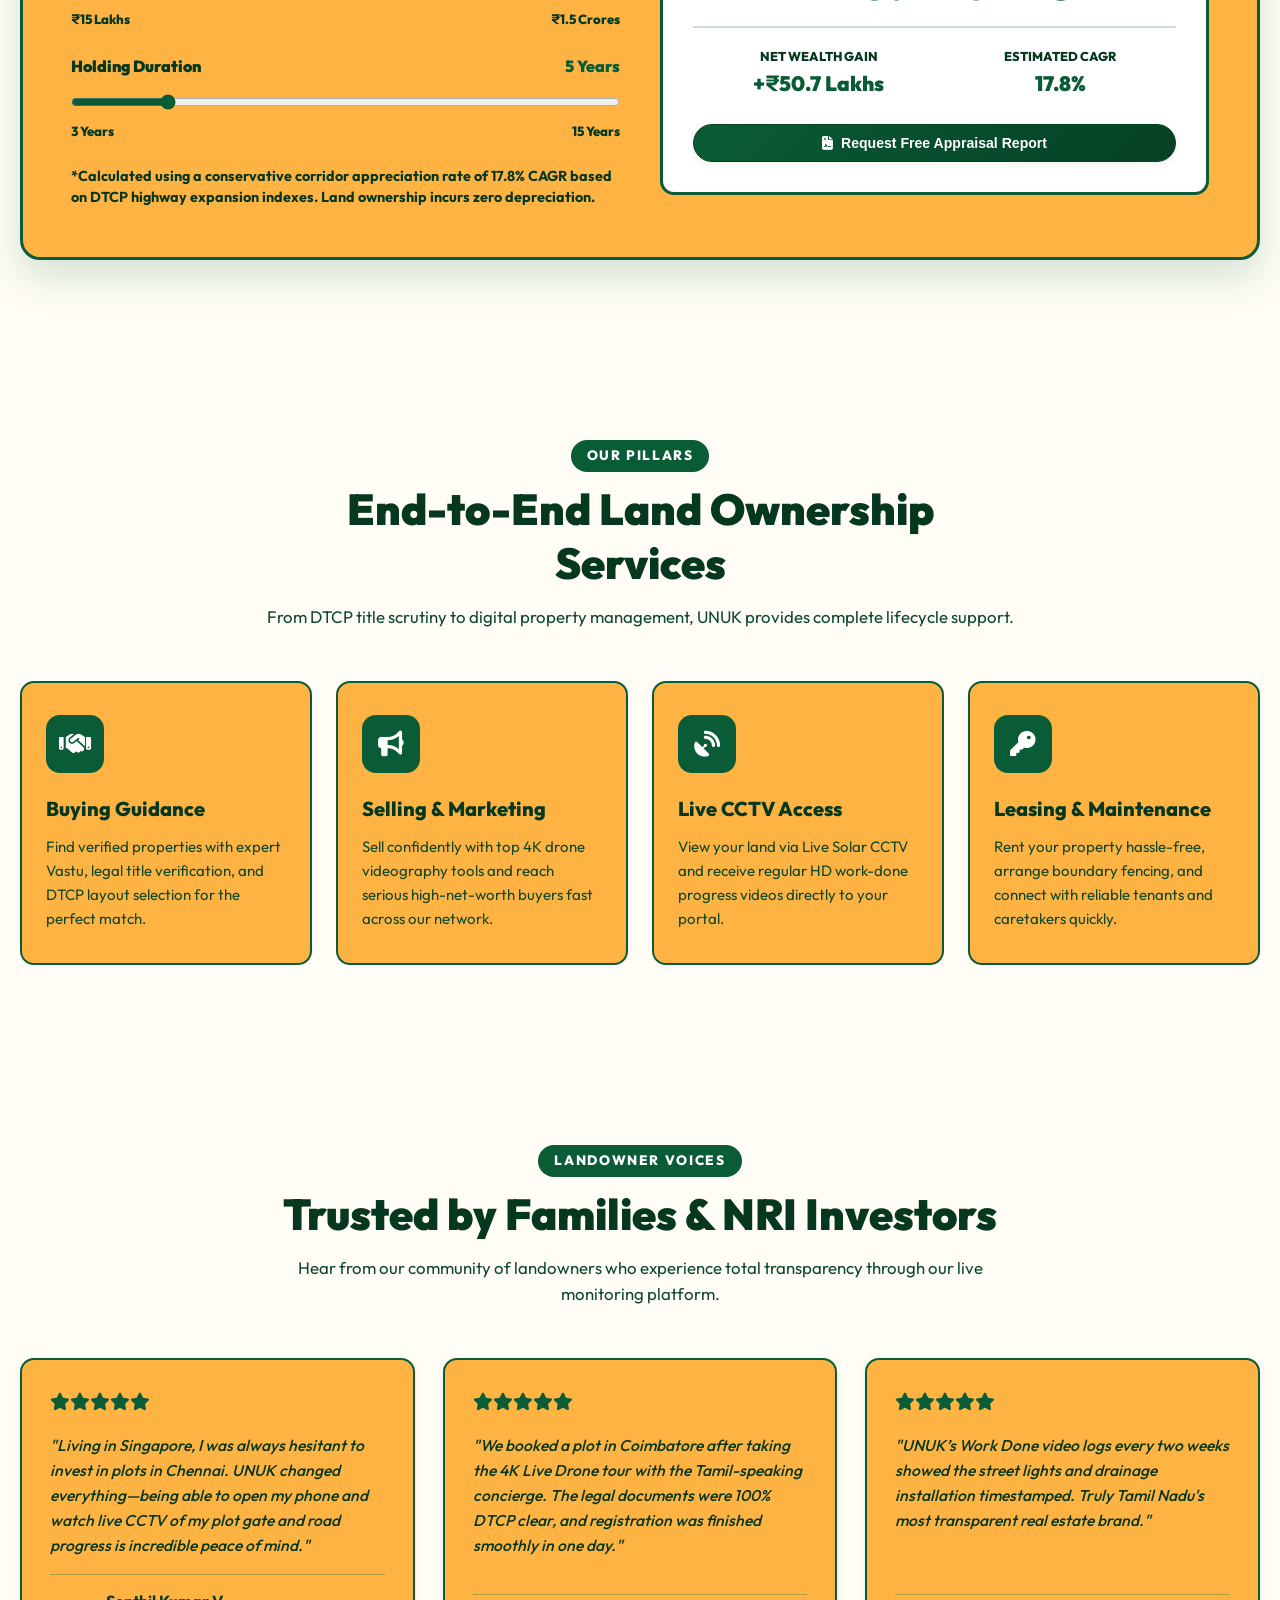
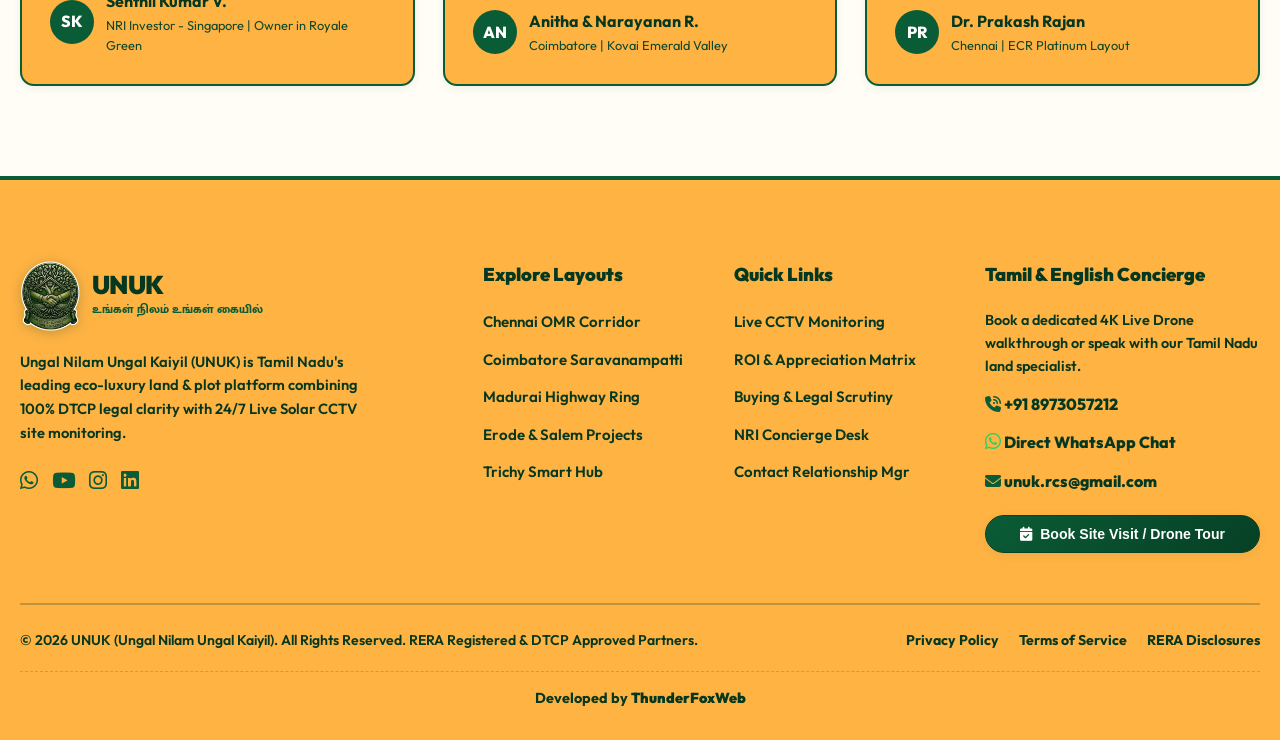
==== commit afdf5ff3: "Add ThunderFoxWeb developer branding to footer" ====
--- a/index.html
+++ b/index.html
@@ -866,6 +866,10 @@
           <a href="#" style="color: #063820; text-decoration: none;">RERA Disclosures</a>
         </div>
       </div>
+
+      <div style="text-align: center; font-size: 0.9rem; font-weight: 700; color: #063820; margin-top: 20px; padding-top: 15px; border-top: 1px dashed rgba(6, 56, 32, 0.2);">
+        Developed by <a href="https://thunderfoxweb.co.in" target="_blank" style="color: #063820; text-decoration: none; font-weight: 900;">ThunderFoxWeb</a>
+      </div>
     </div>
   </footer>
 
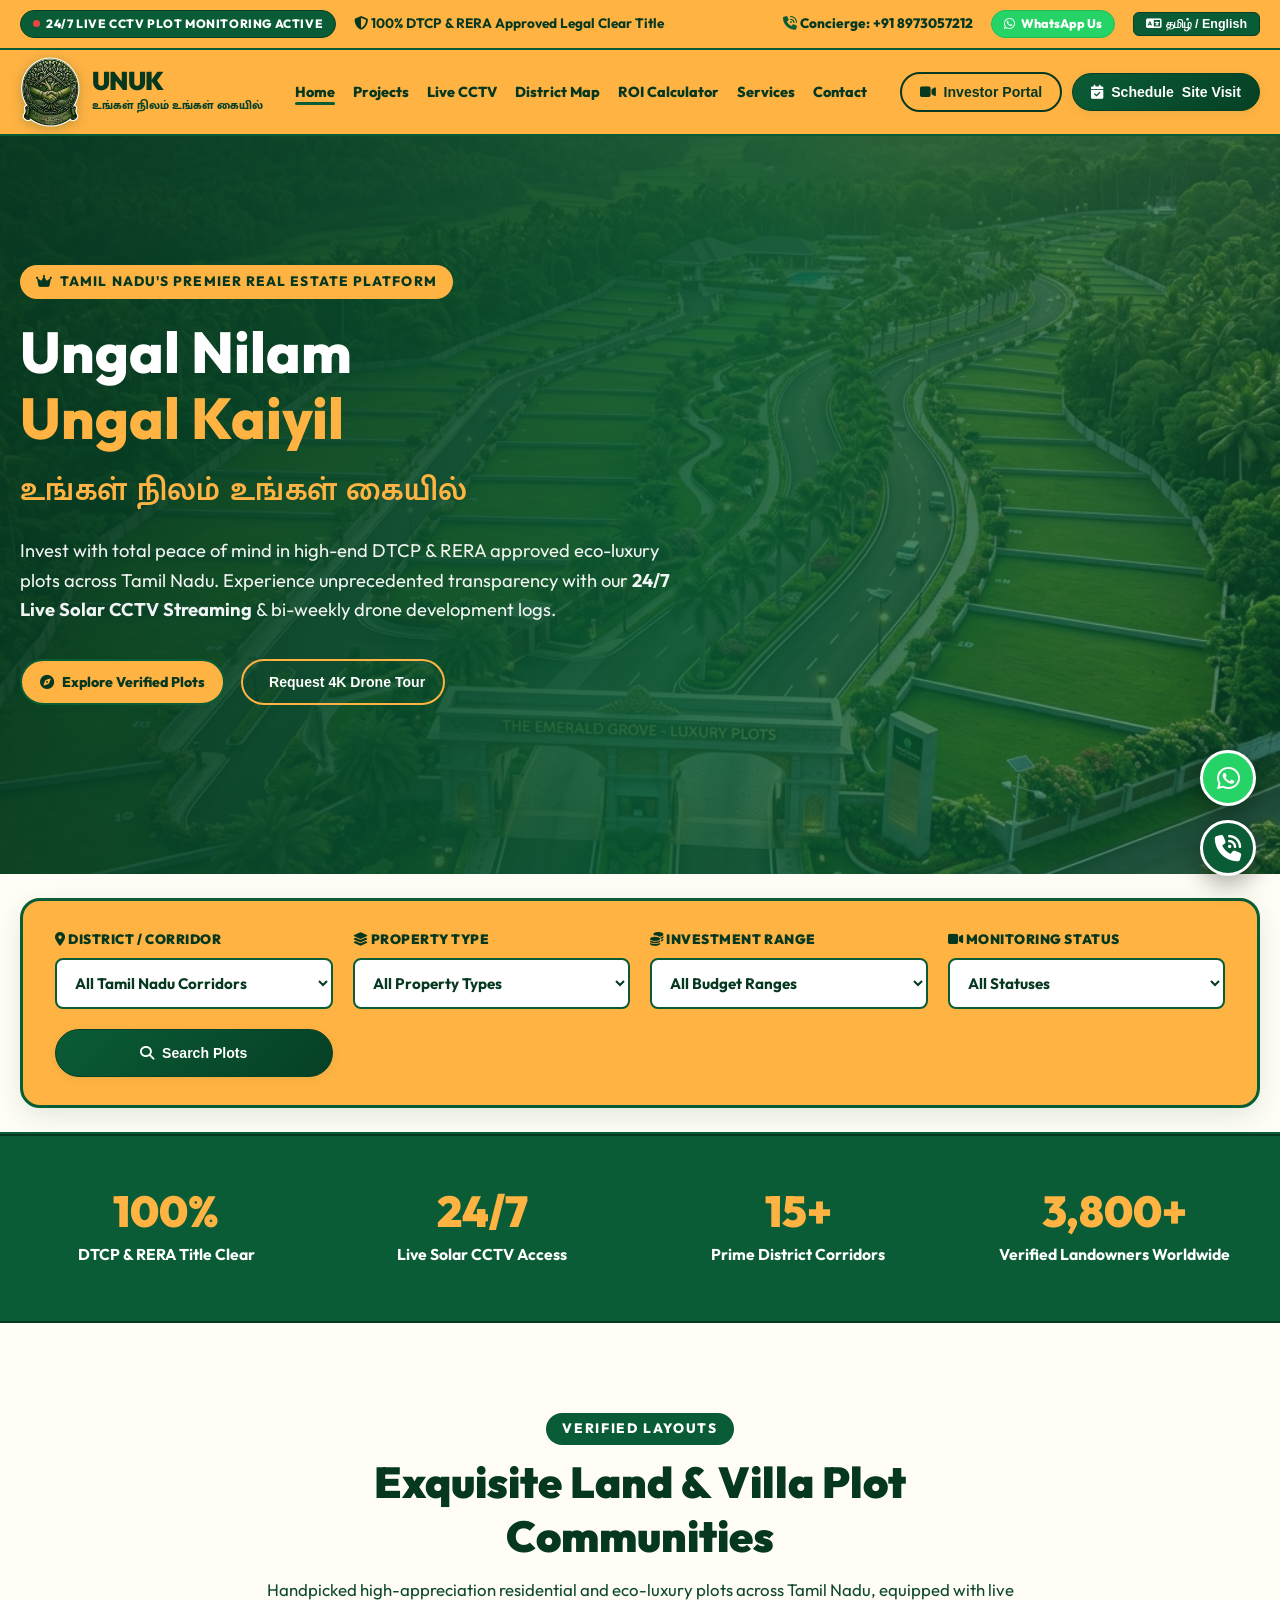
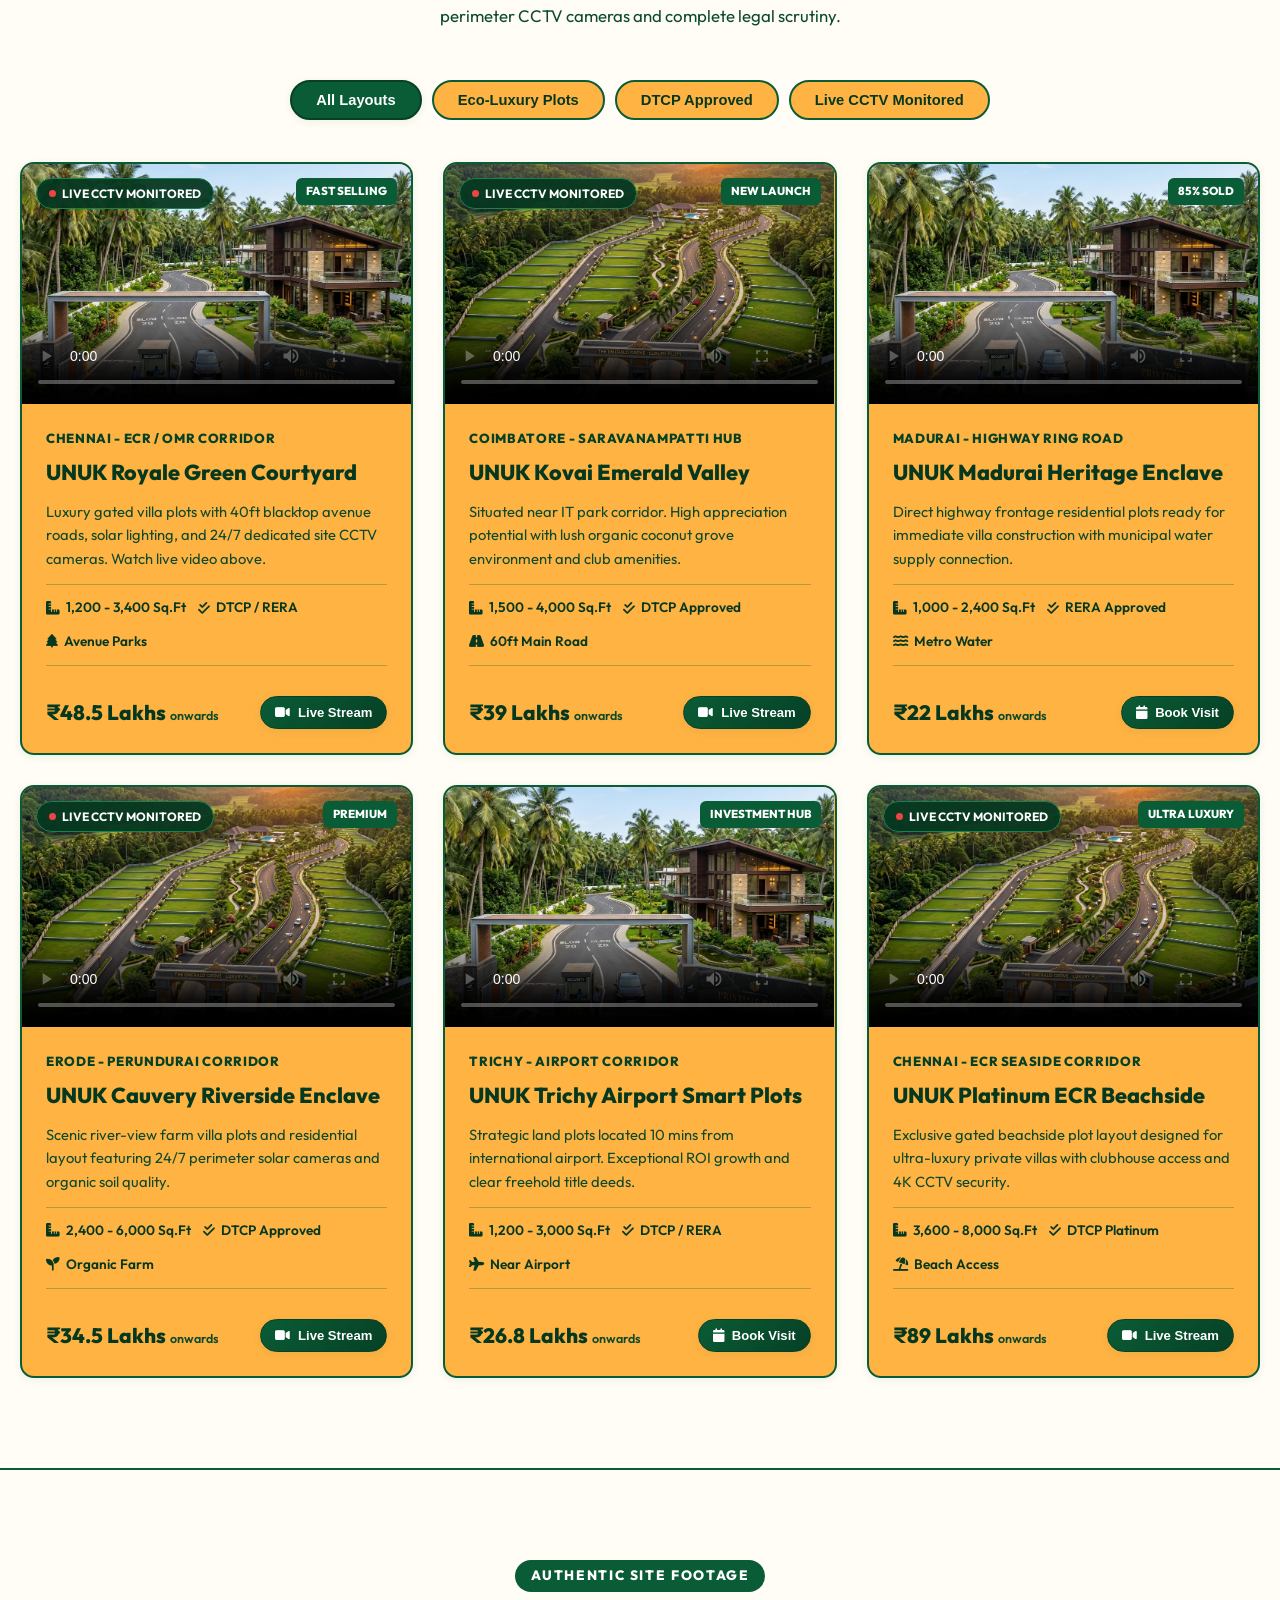
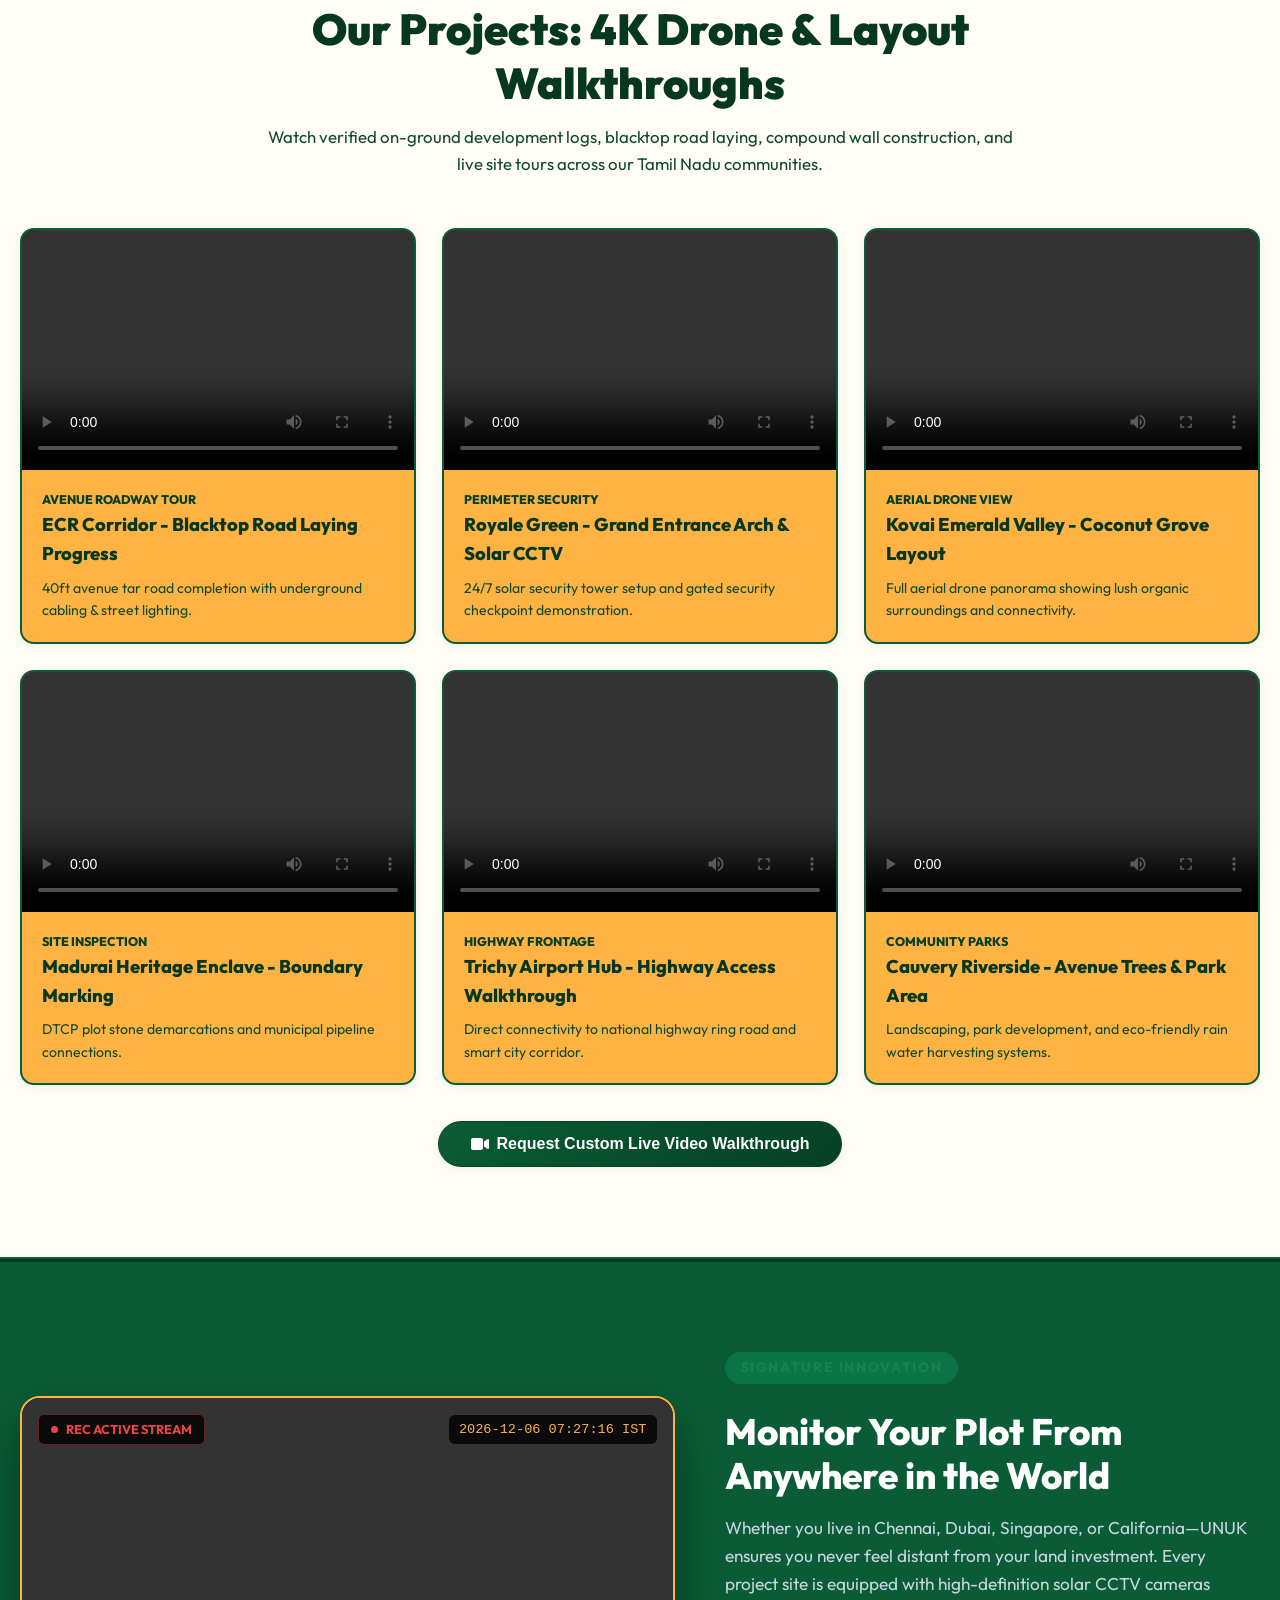
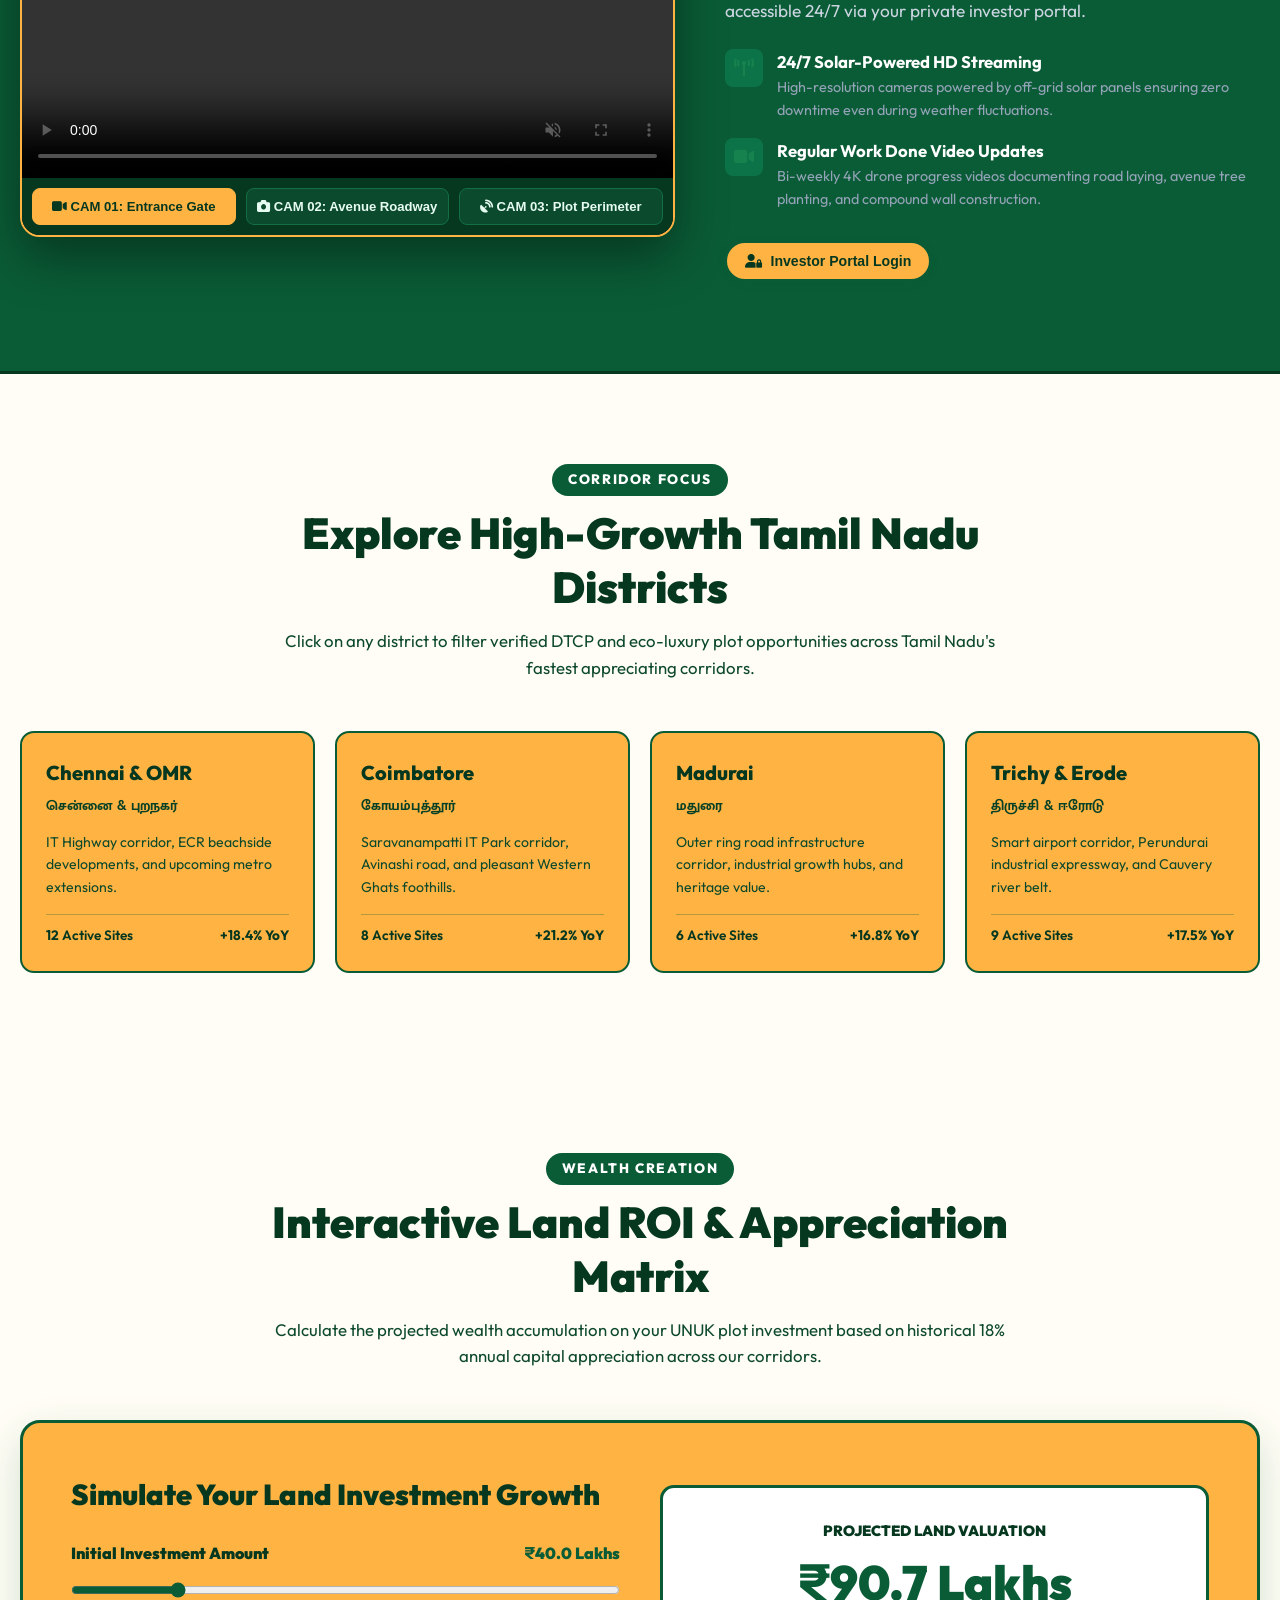
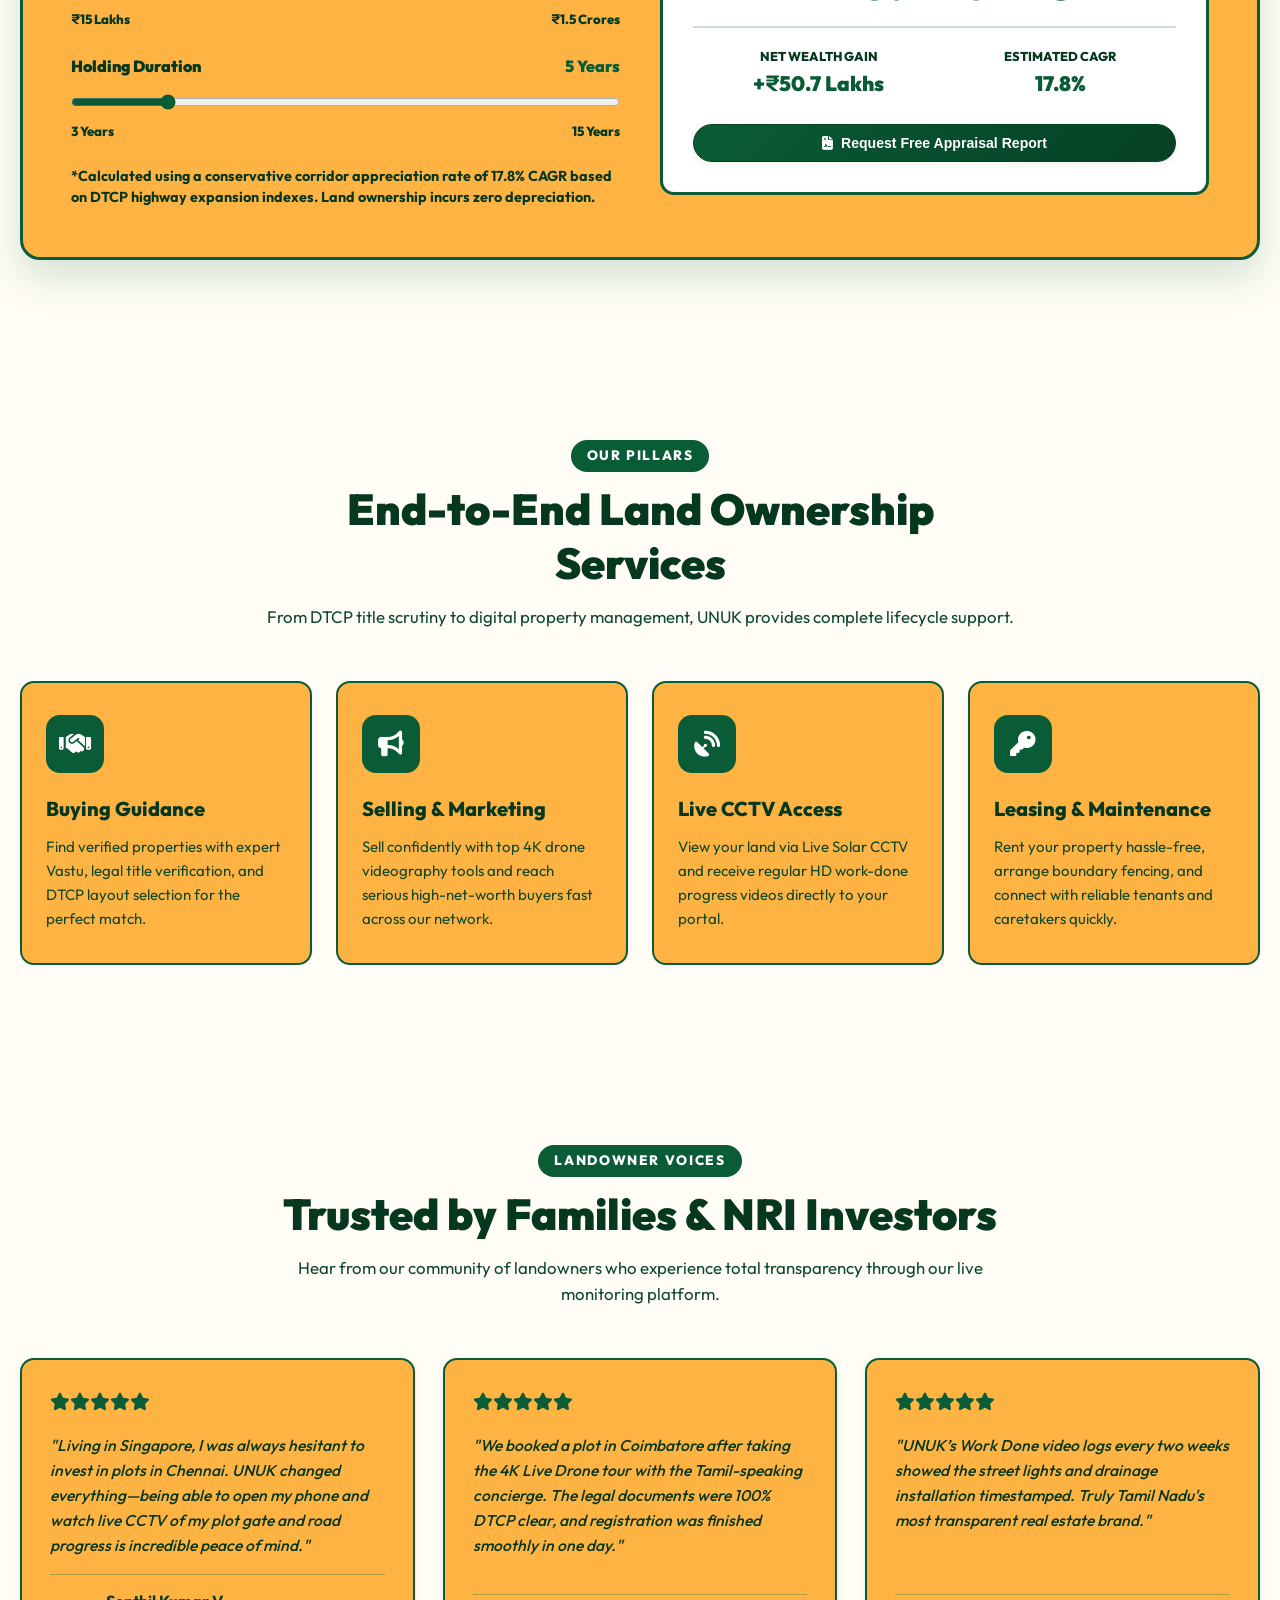
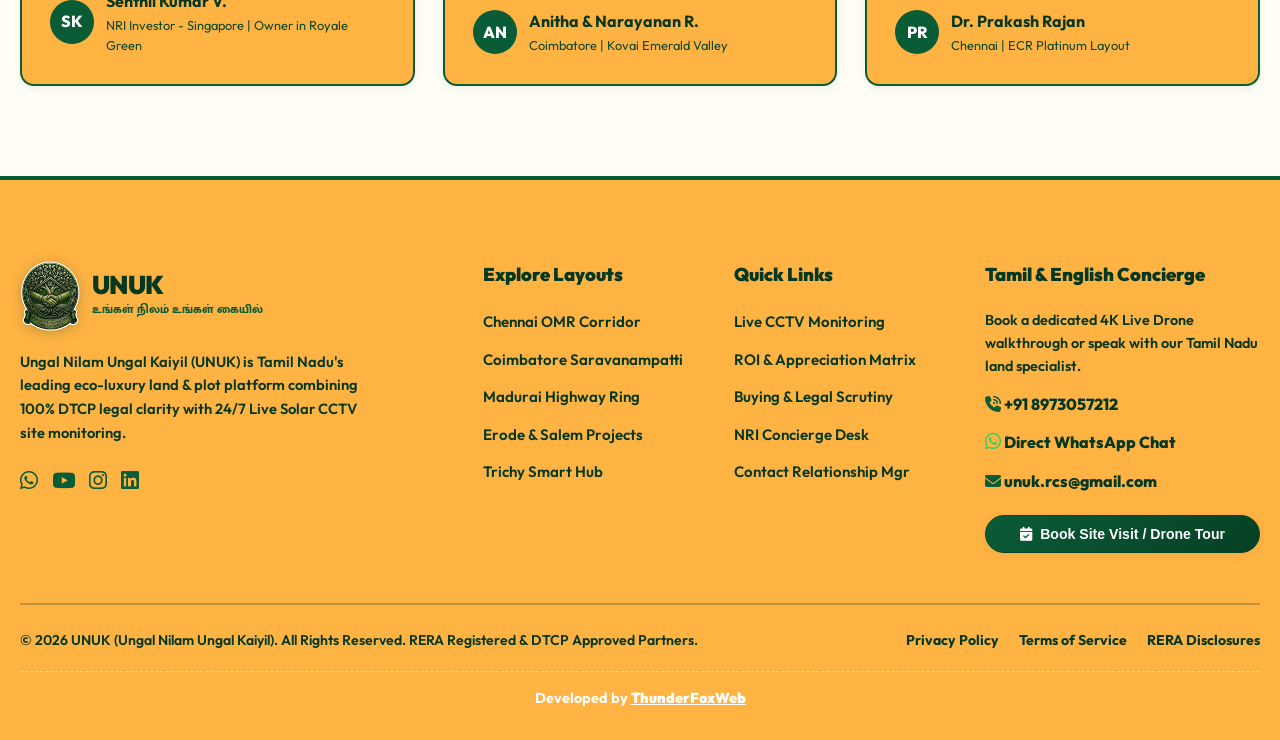
==== commit b30822f2: "Update developer credit text to white with underline" ====
--- a/index.html
+++ b/index.html
@@ -867,8 +867,8 @@
         </div>
       </div>
 
-      <div style="text-align: center; font-size: 0.9rem; font-weight: 700; color: #063820; margin-top: 20px; padding-top: 15px; border-top: 1px dashed rgba(6, 56, 32, 0.2);">
-        Developed by <a href="https://thunderfoxweb.co.in" target="_blank" style="color: #063820; text-decoration: none; font-weight: 900;">ThunderFoxWeb</a>
+      <div style="text-align: center; font-size: 0.9rem; font-weight: 700; color: #FFFFFF; margin-top: 20px; padding-top: 15px; border-top: 1px dashed rgba(255, 255, 255, 0.4);">
+        Developed by <a href="https://thunderfoxweb.co.in" target="_blank" style="color: #FFFFFF; text-decoration: underline; font-weight: 900;">ThunderFoxWeb</a>
       </div>
     </div>
   </footer>
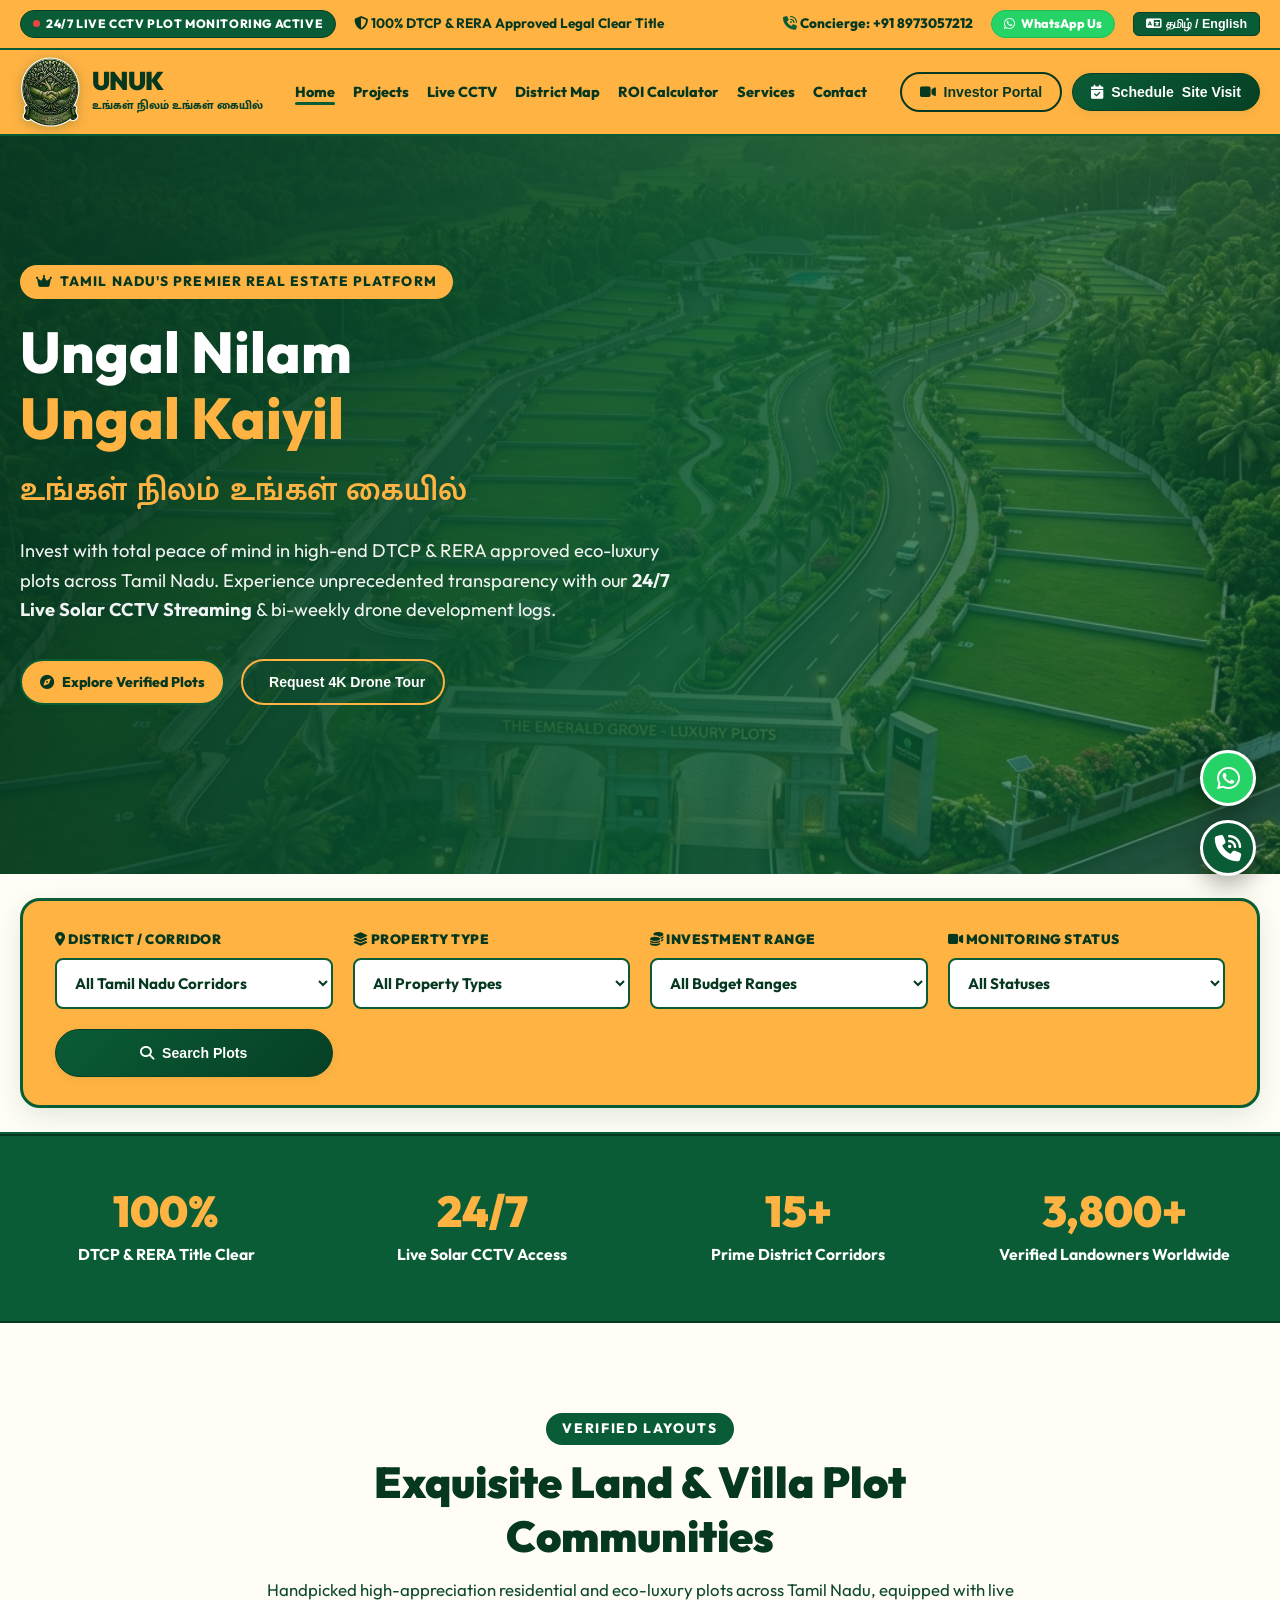
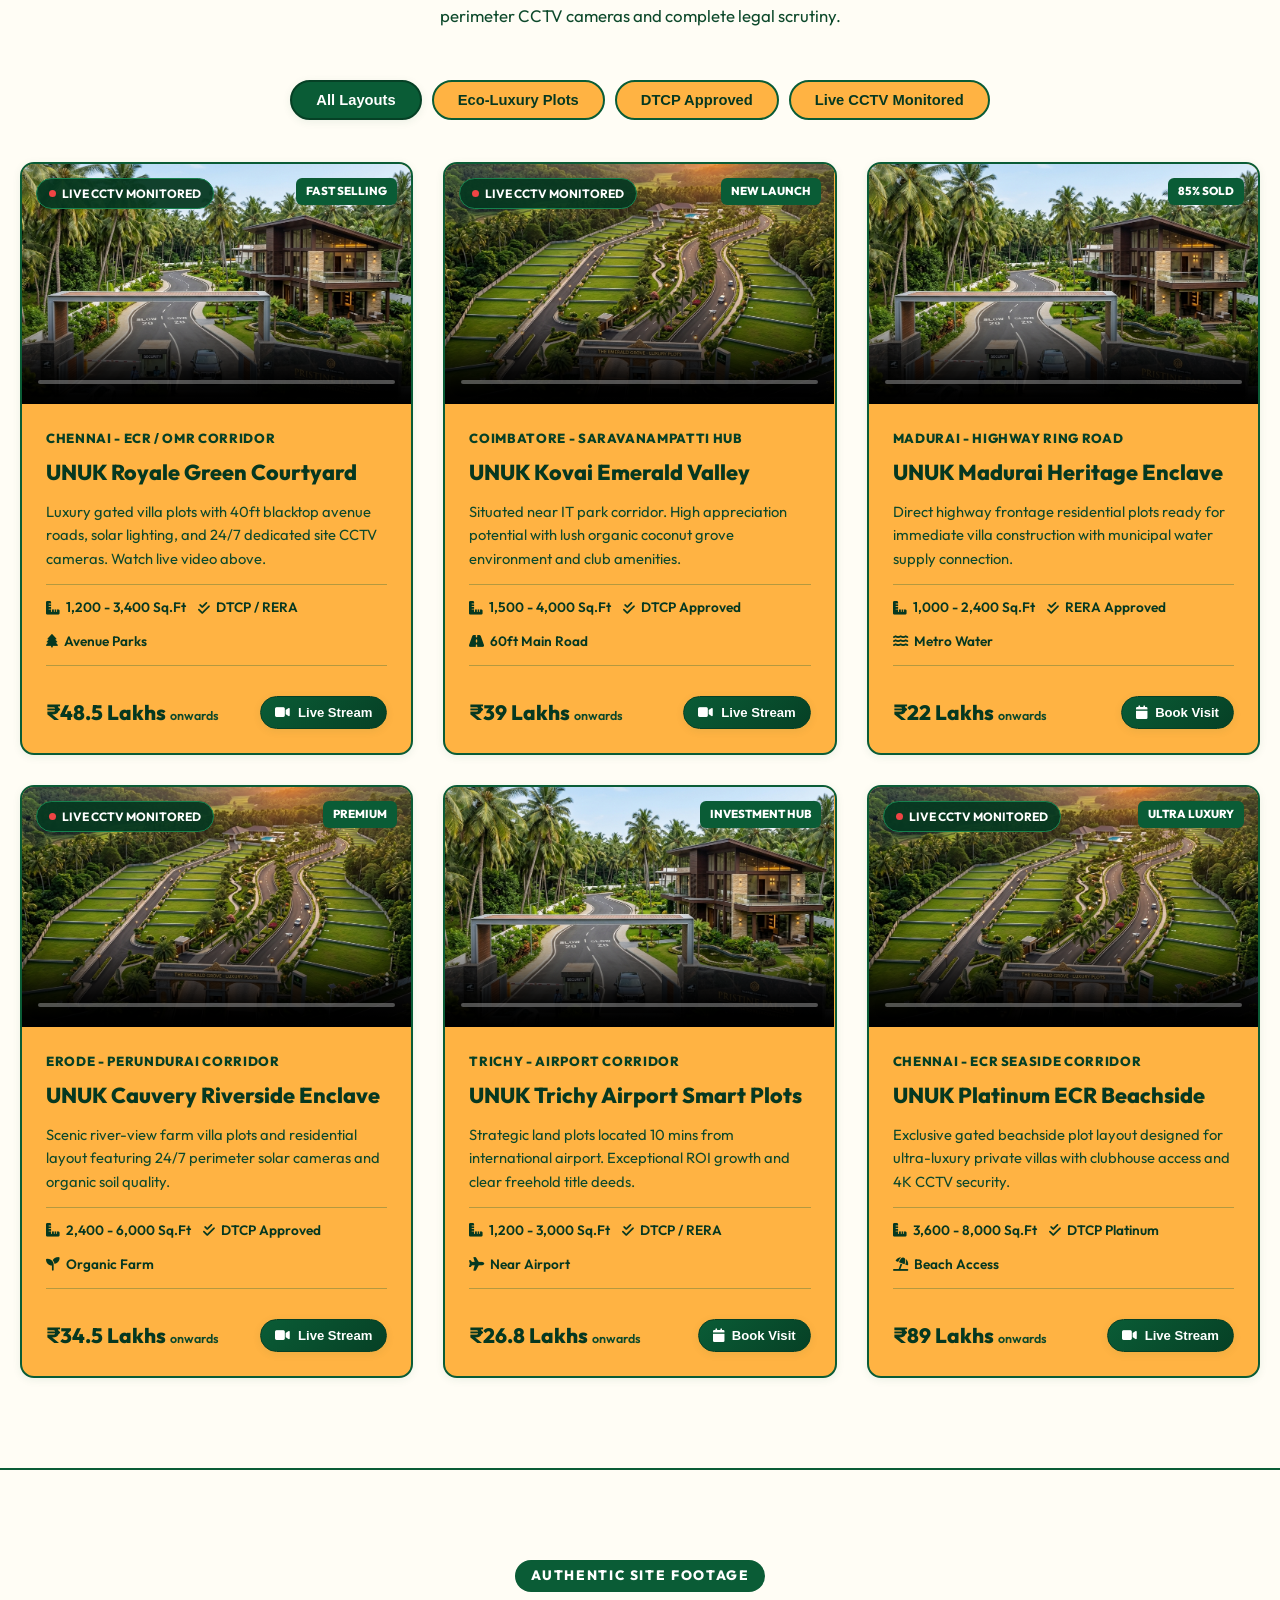
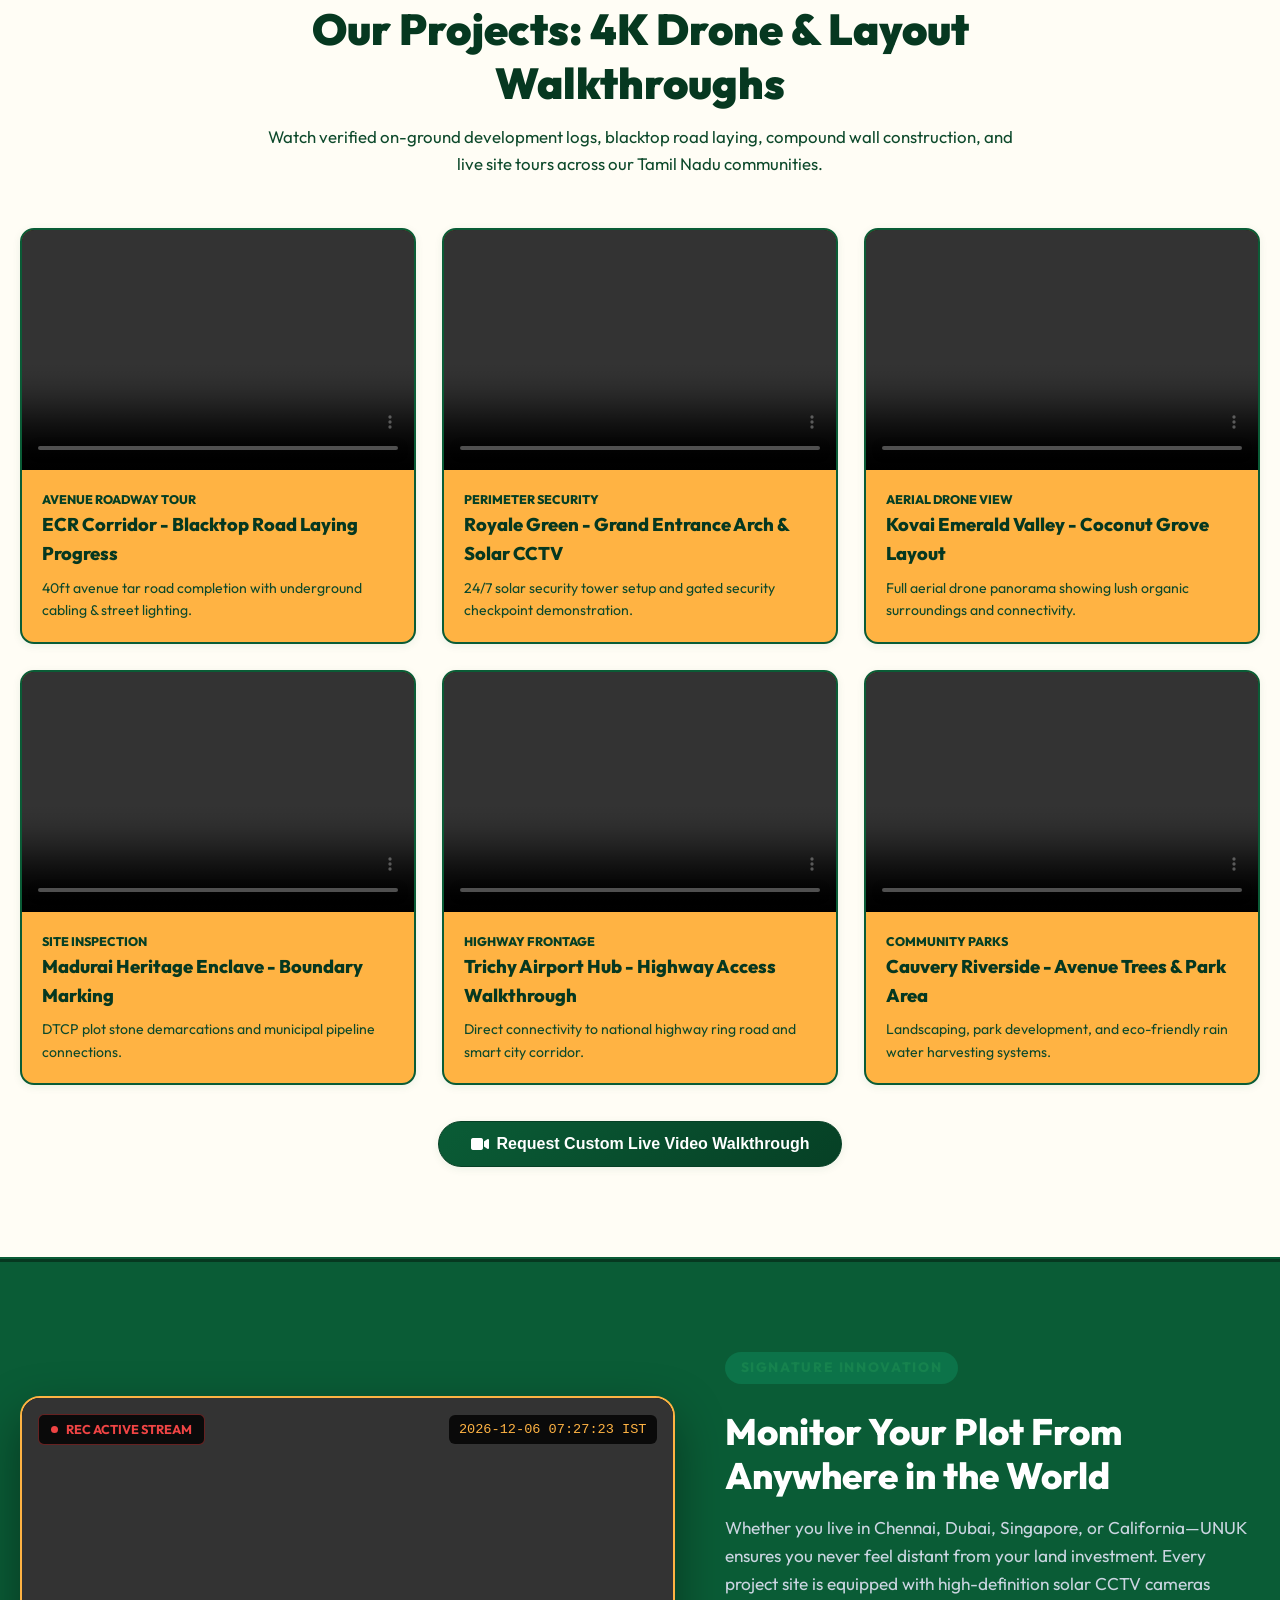
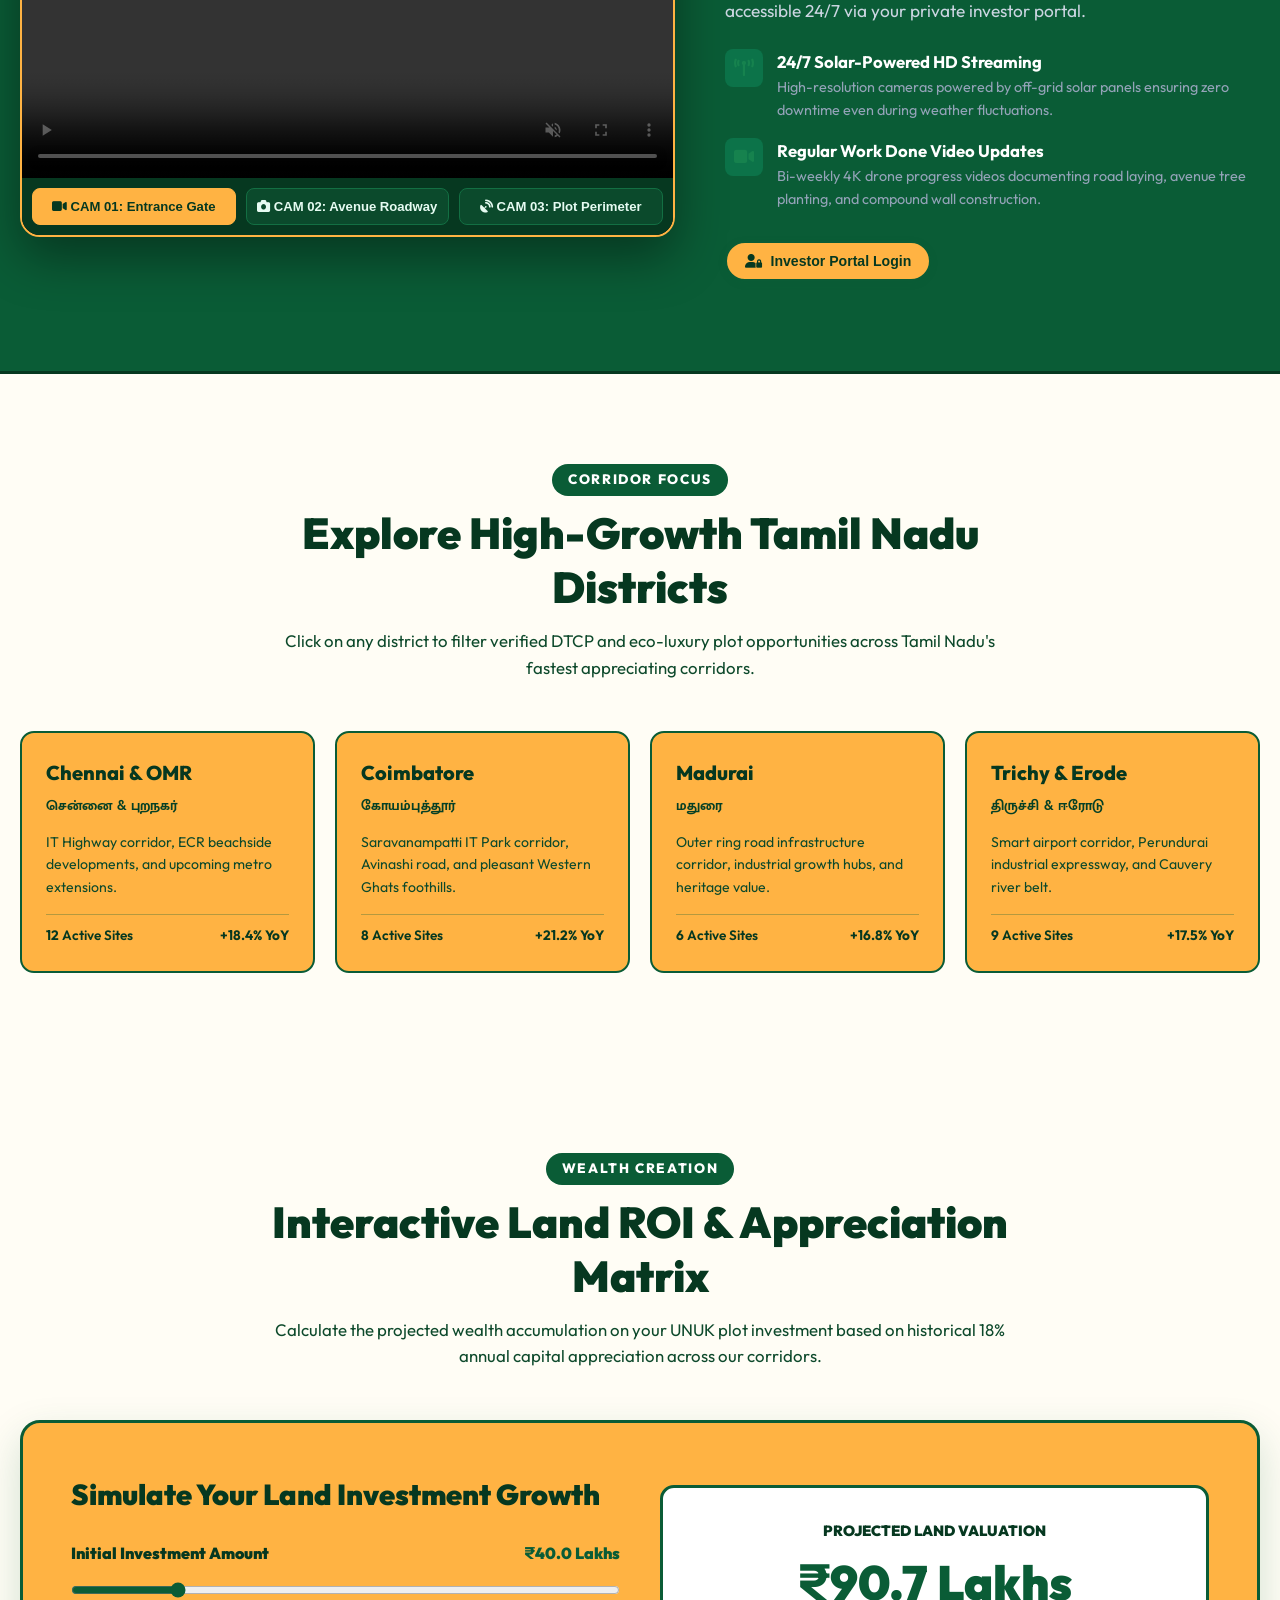
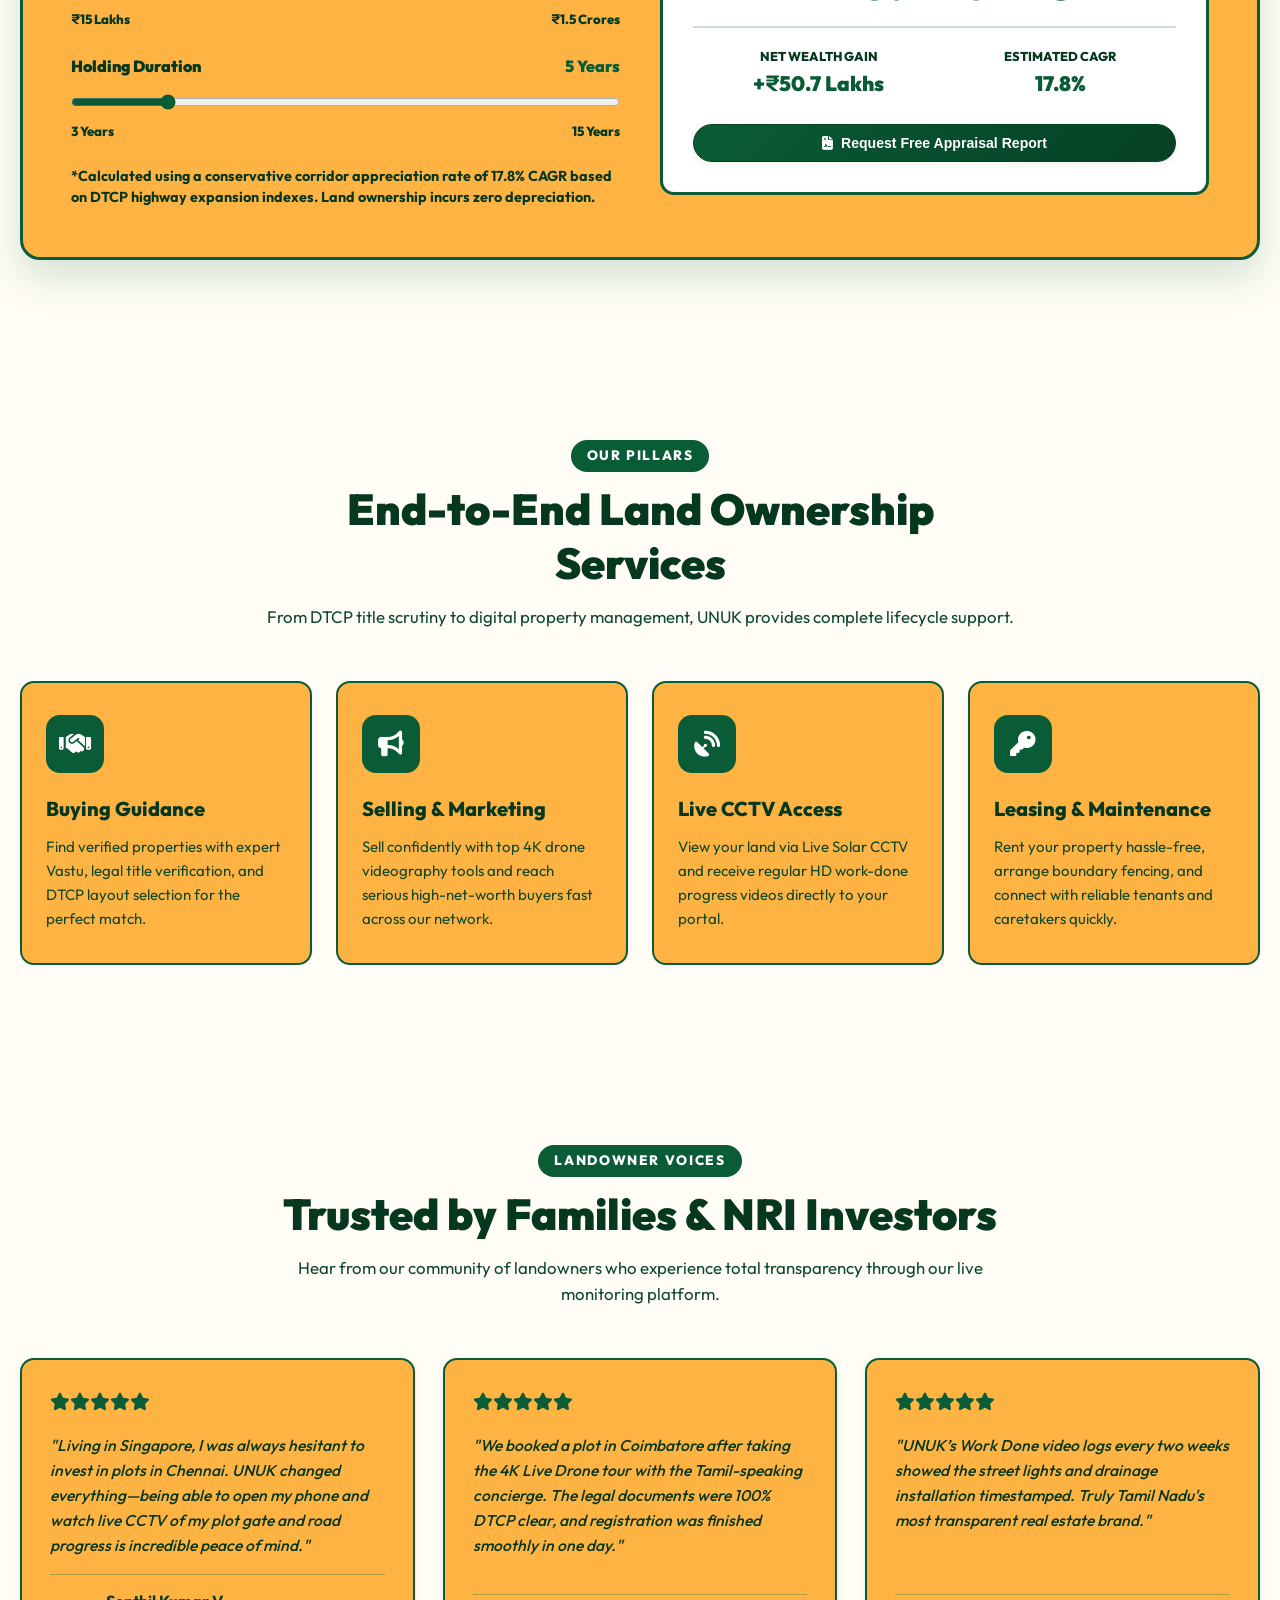
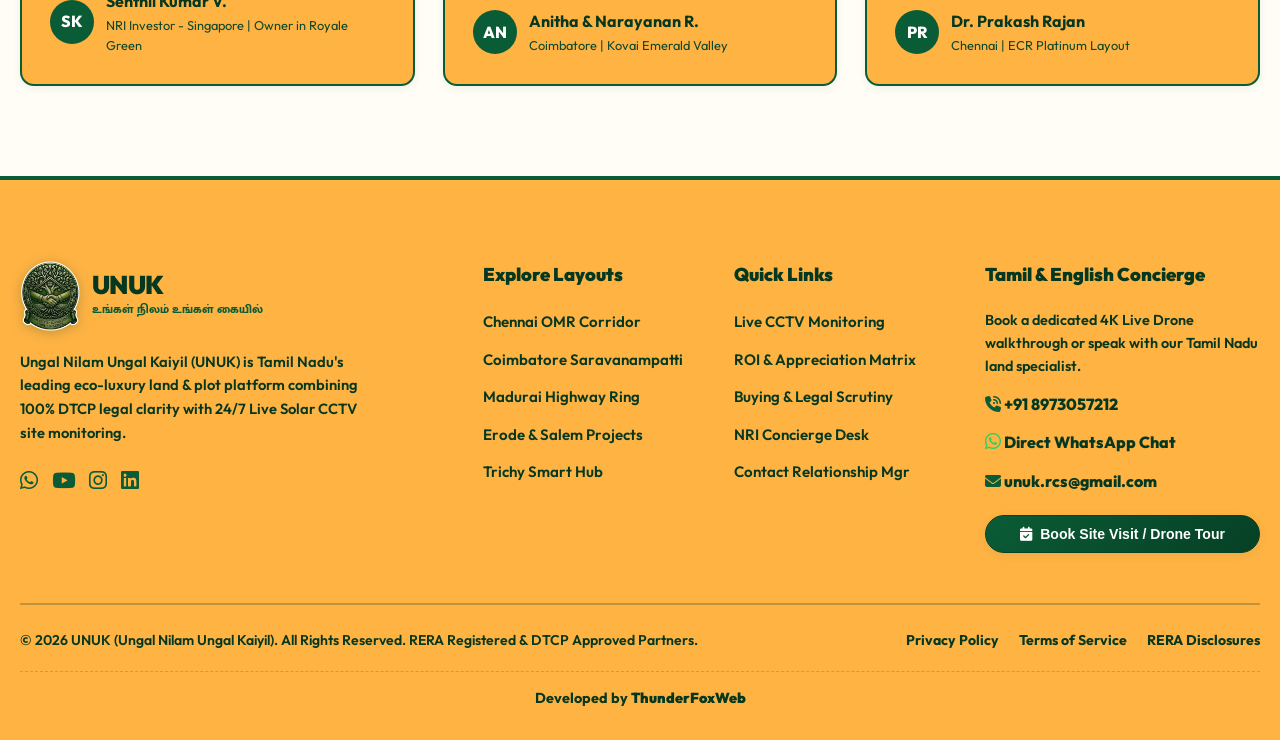
==== commit f74a0d0b: "undo" ====
--- a/index.html
+++ b/index.html
@@ -867,8 +867,8 @@
         </div>
       </div>
 
-      <div style="text-align: center; font-size: 0.9rem; font-weight: 700; color: #FFFFFF; margin-top: 20px; padding-top: 15px; border-top: 1px dashed rgba(255, 255, 255, 0.4);">
-        Developed by <a href="https://thunderfoxweb.co.in" target="_blank" style="color: #FFFFFF; text-decoration: underline; font-weight: 900;">ThunderFoxWeb</a>
+      <div style="text-align: center; font-size: 0.9rem; font-weight: 700; color: #063820; margin-top: 20px; padding-top: 15px; border-top: 1px dashed rgba(6, 56, 32, 0.2);">
+        Developed by <a href="https://thunderfoxweb.co.in" target="_blank" style="color: #063820; text-decoration: none; font-weight: 900;">ThunderFoxWeb</a>
       </div>
     </div>
   </footer>
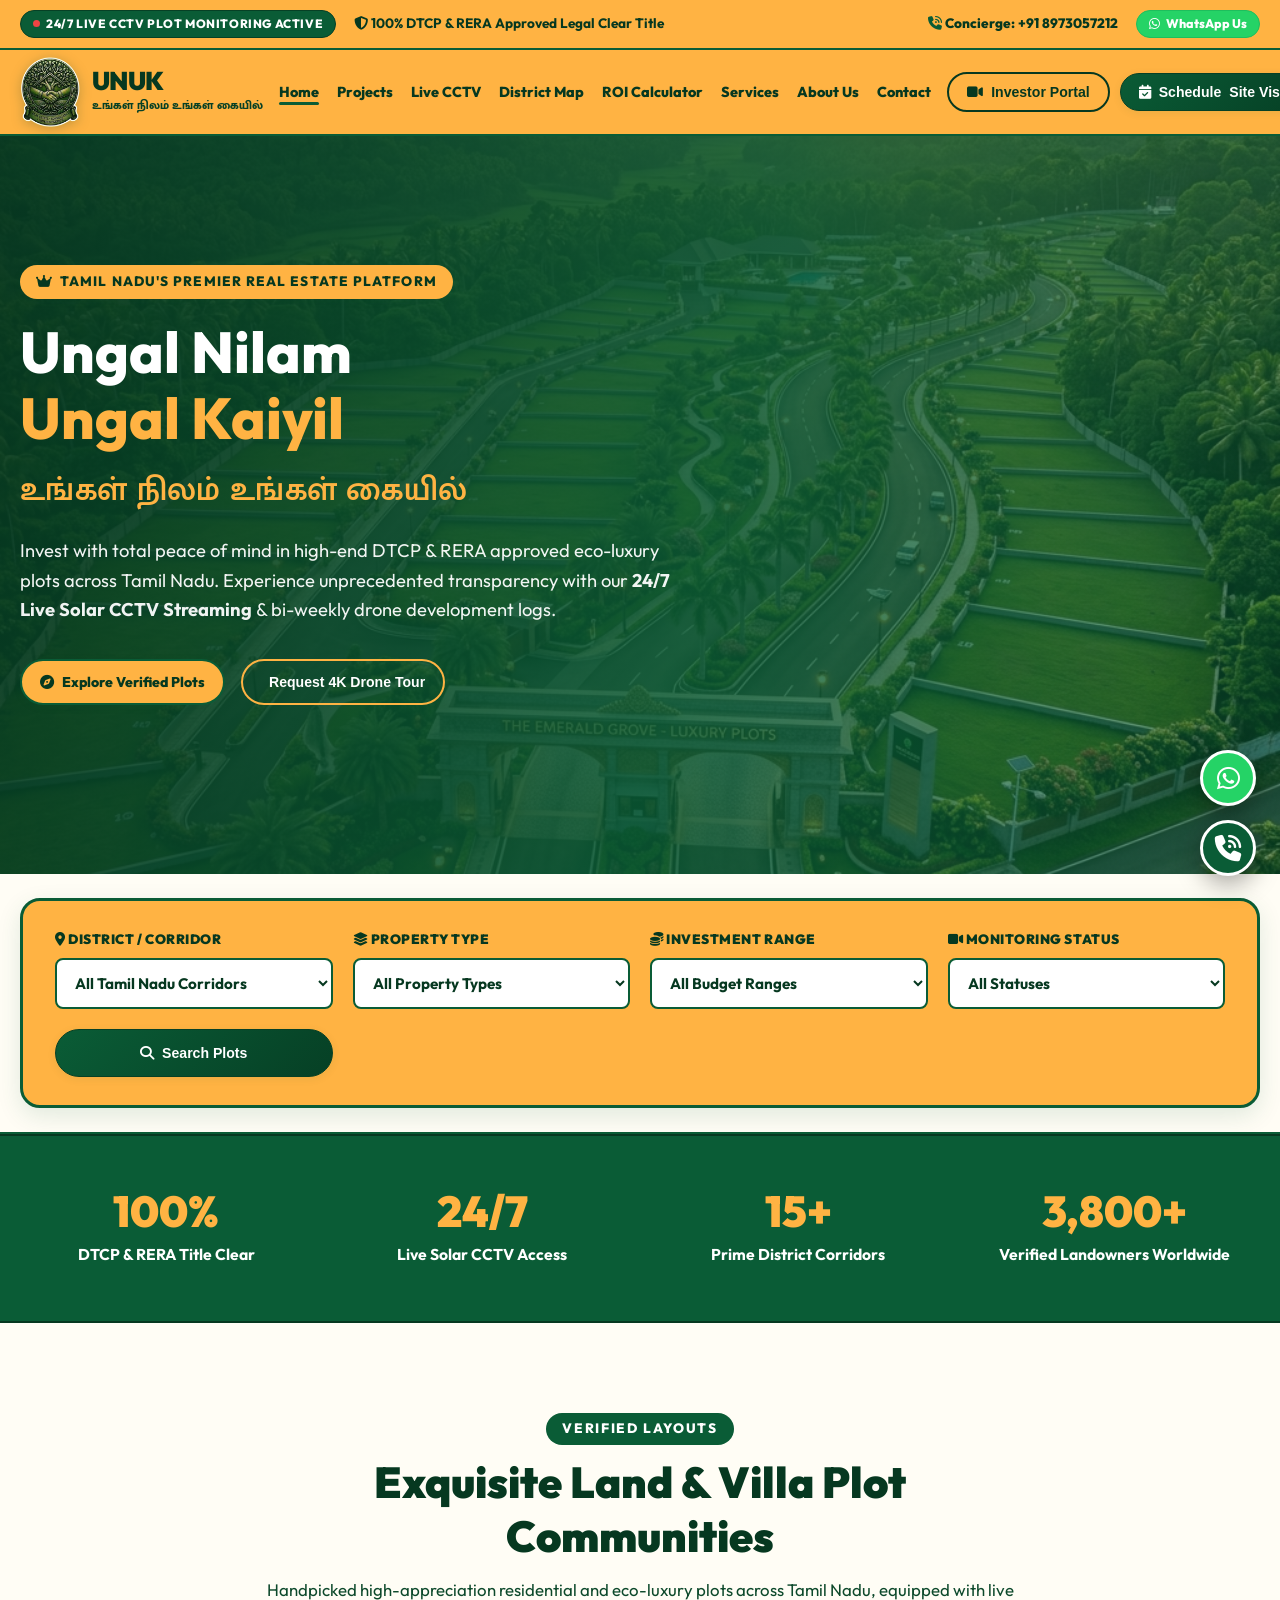
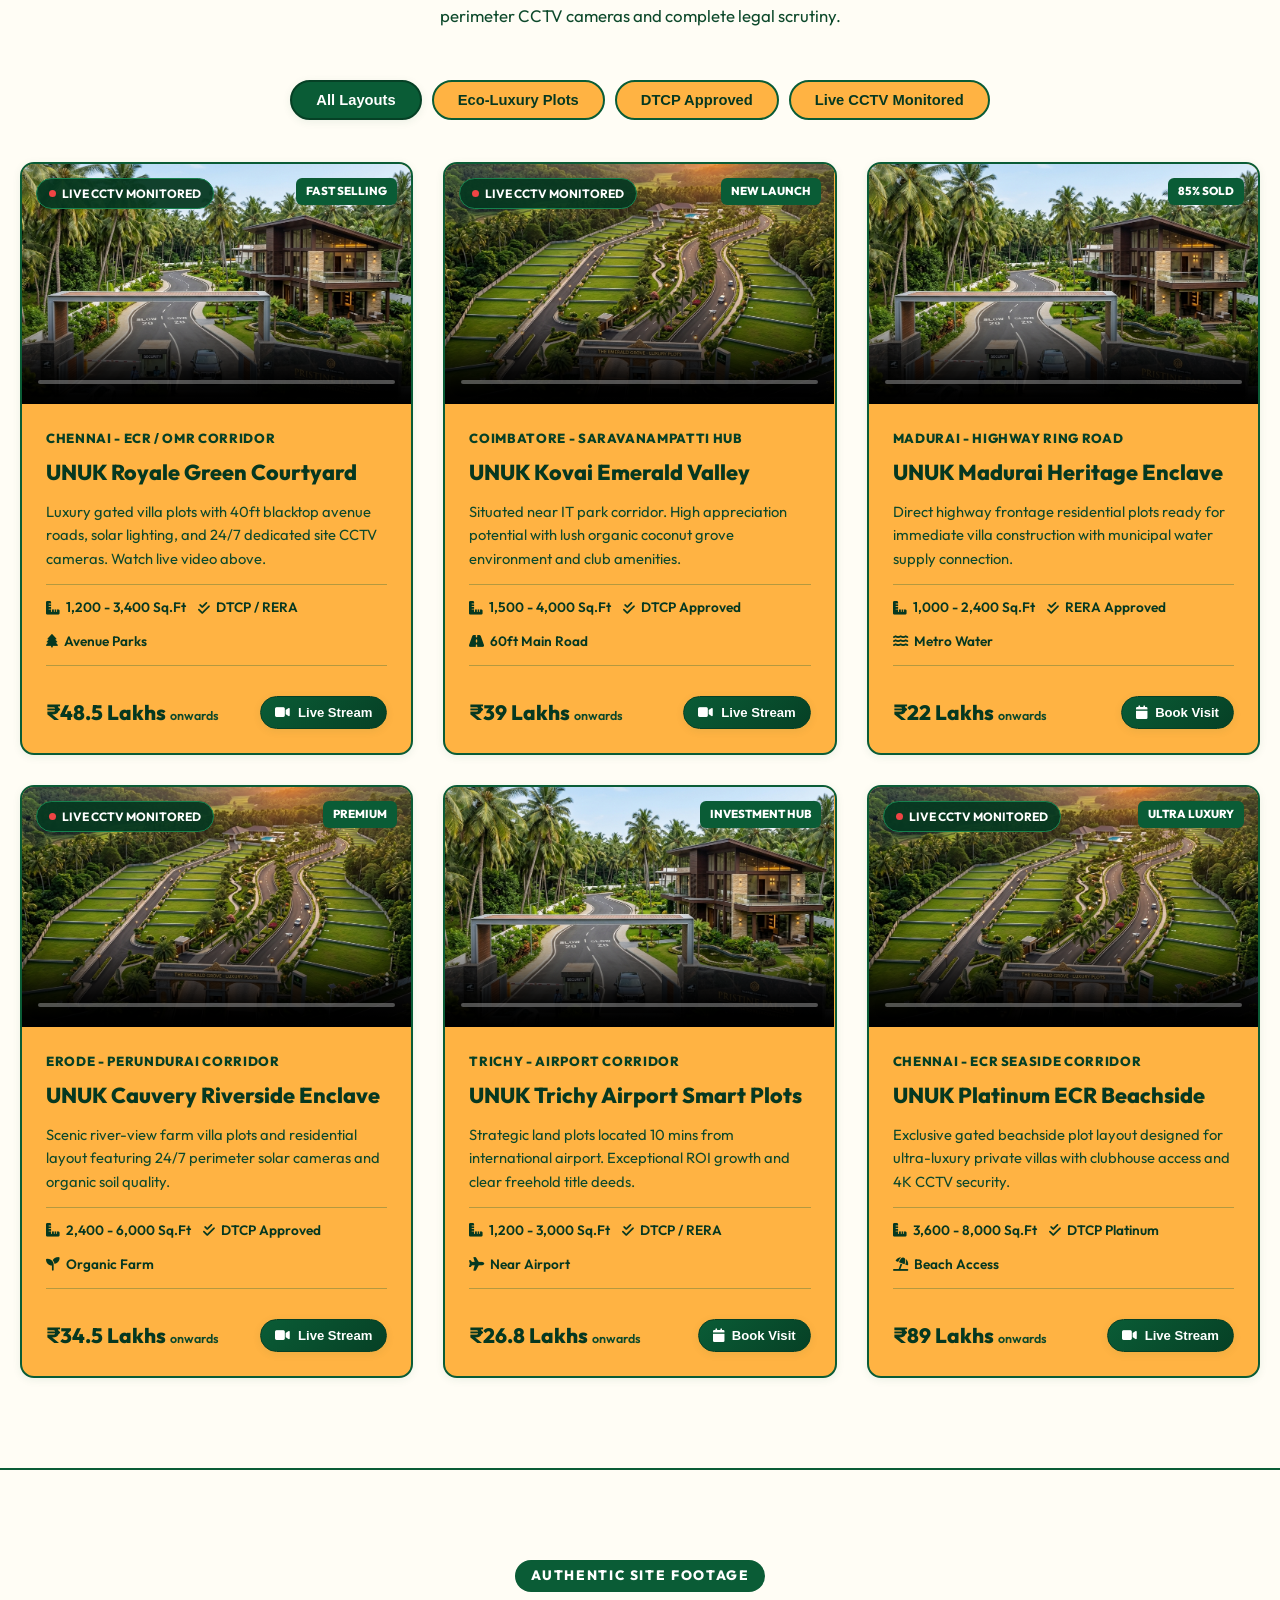
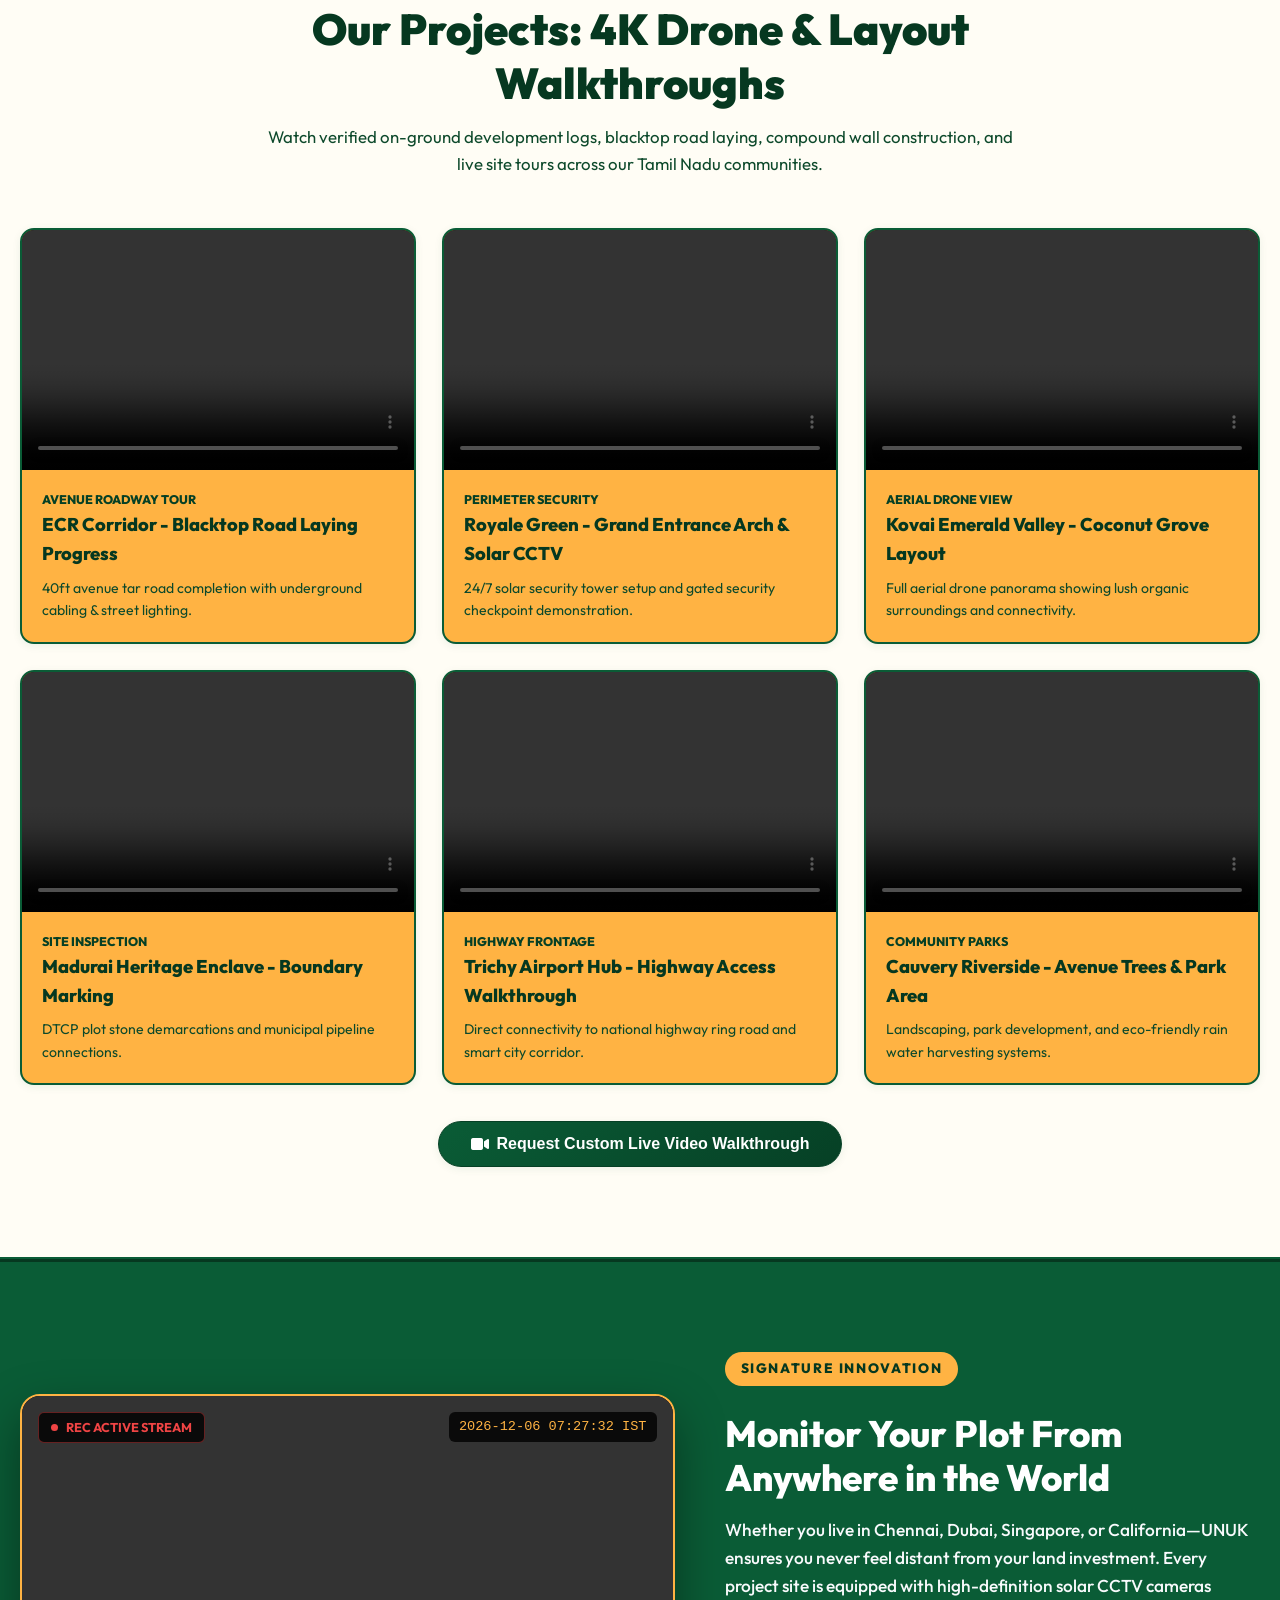
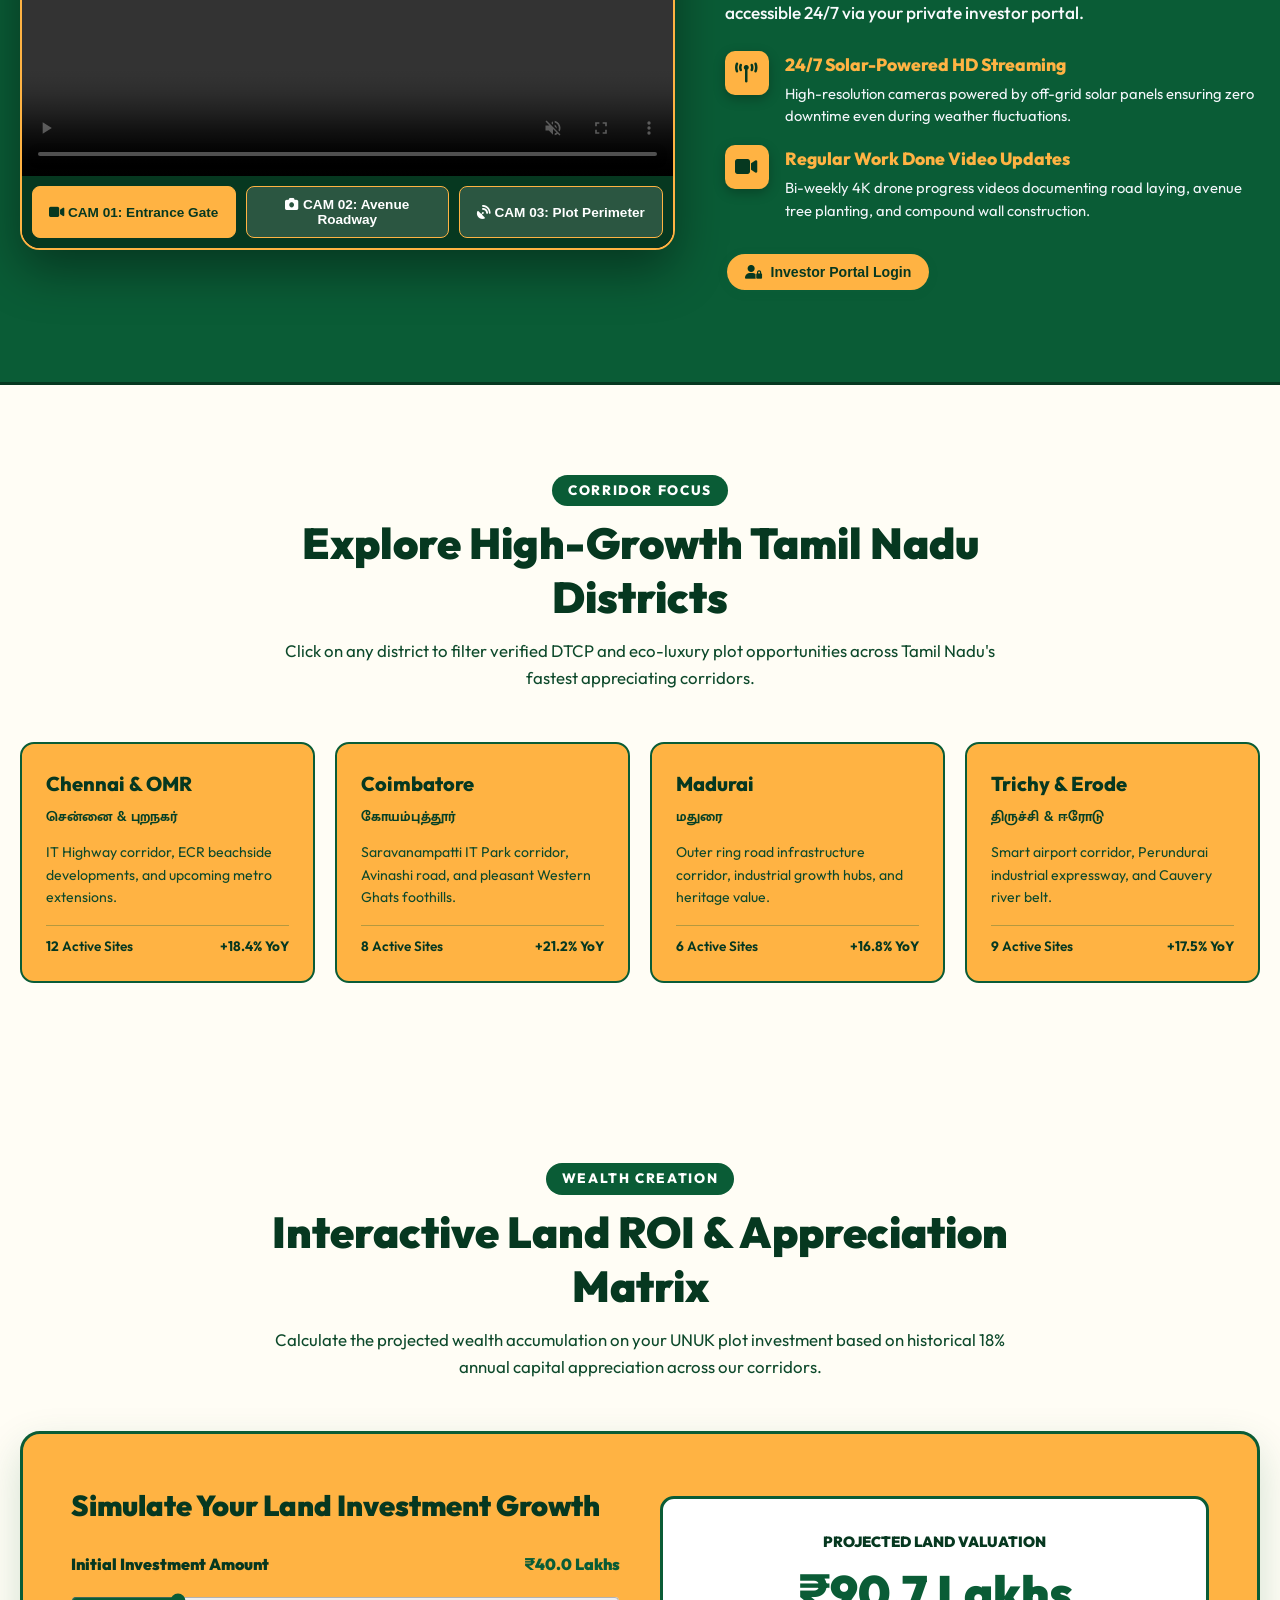
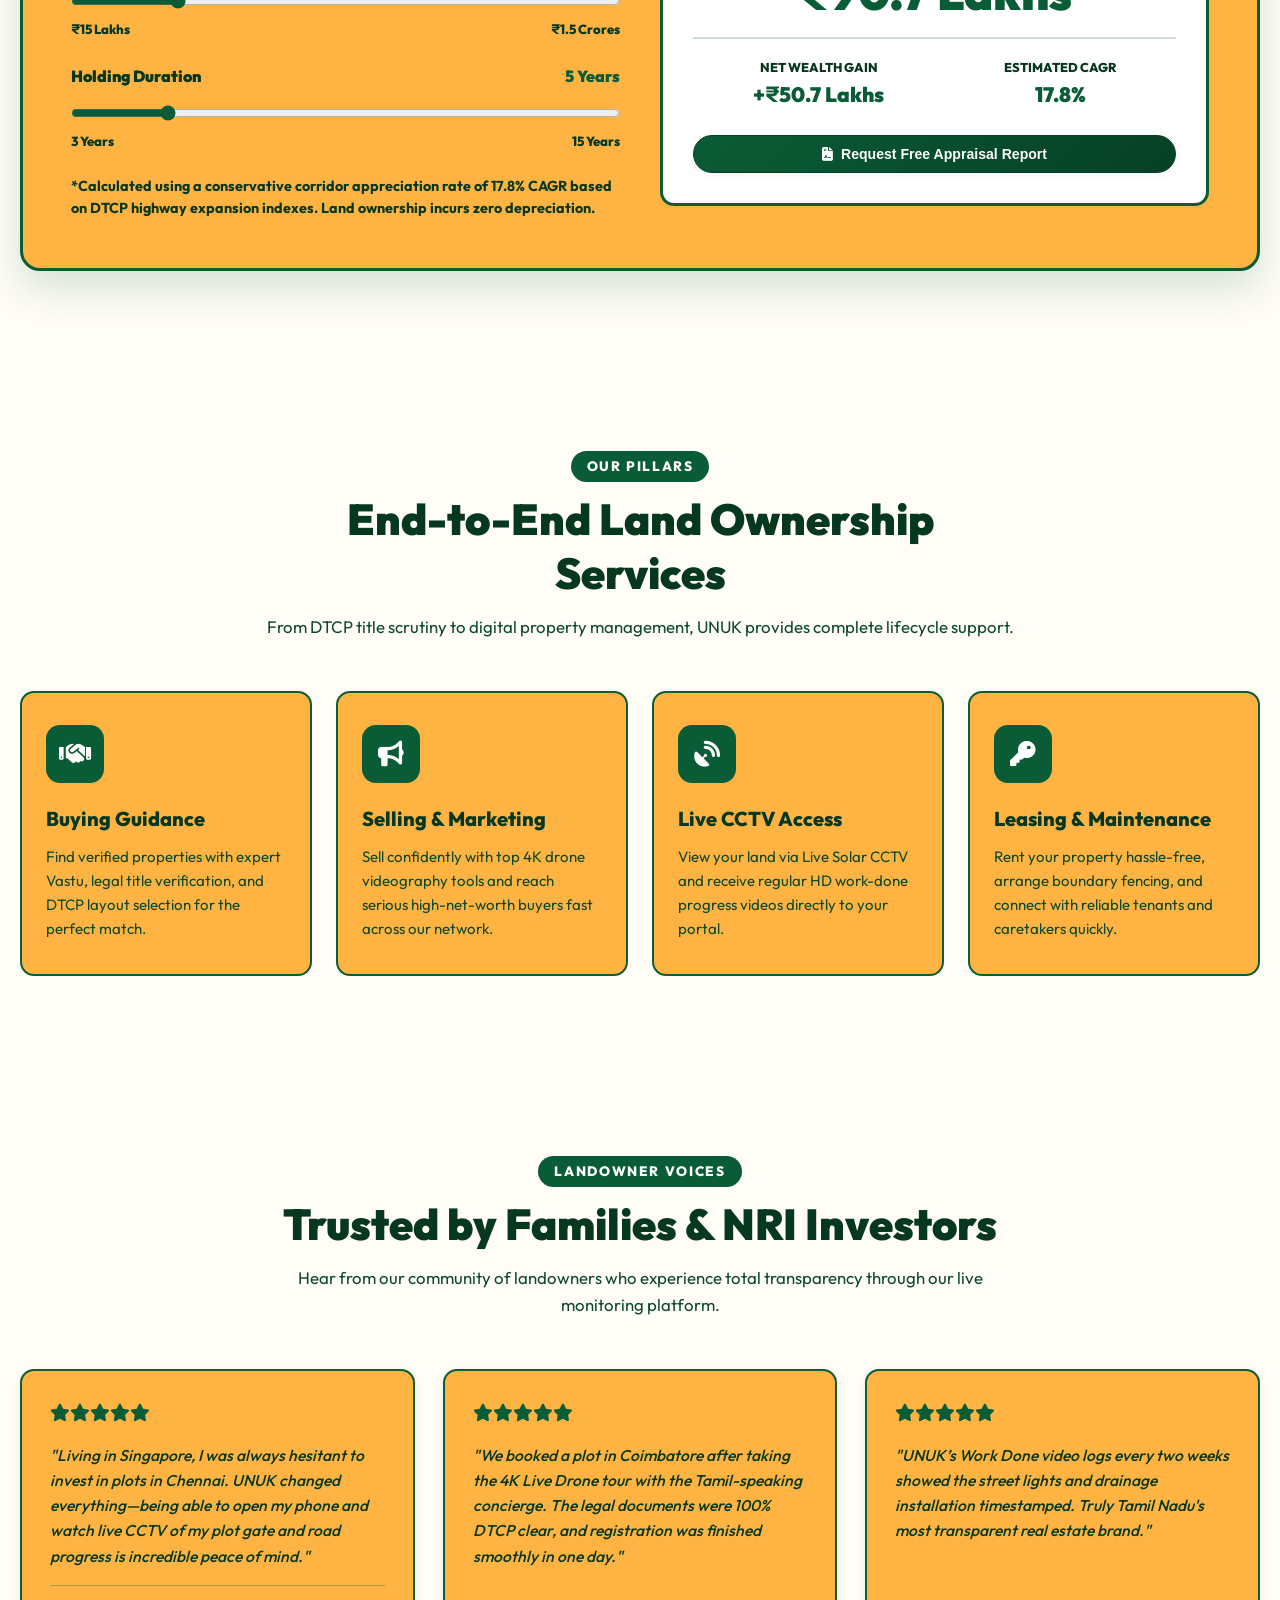
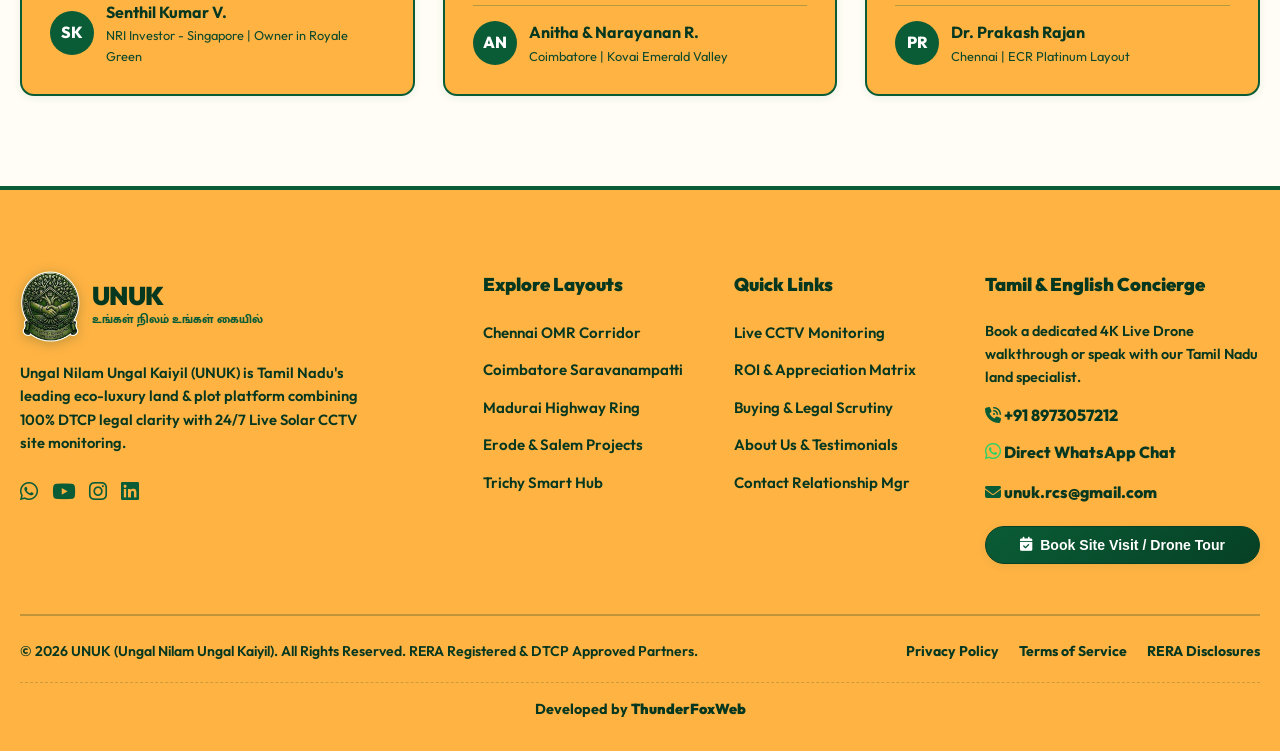
==== commit 069bb4c8: "Fix Live CCTV text/icon contrast, unify WhatsApp contact icon style, and remove top language toggle " ====
--- a/index.html
+++ b/index.html
@@ -23,9 +23,6 @@
       <div class="top-bar-right">
         <a href="tel:+918973057212" style="color: #063820; text-decoration: none; font-weight: 800;"><i class="fa-solid fa-phone-volume" style="color: #0A5C36;"></i> Concierge: +91 8973057212</a>
         <a href="https://wa.me/918973057212?text=Hello%20UNUK%2C%20I%20am%20interested%20in%20DTCP%20approved%20plots." target="_blank" class="top-wa-badge"><i class="fa-brands fa-whatsapp"></i> WhatsApp Us</a>
-        <button class="lang-toggle" id="langToggleBtn" title="Switch Language">
-          <i class="fa-solid fa-language"></i> <span id="langLabel">தமிழ் / English</span>
-        </button>
       </div>
     </div>
   </div>
@@ -33,7 +30,7 @@
   <!-- STICKY EXECUTIVE NAVBAR -->
   <header class="navbar" id="mainNavbar">
     <div class="container navbar-inner">
-      <a href="#" class="brand-logo">
+      <a href="index.html" class="brand-logo">
         <div class="logo-emblem-cutout">
           <img src="./assets/unuk-logo.png" alt="UNUK Real Estate Emblem" />
         </div>
@@ -44,18 +41,19 @@
       </a>
 
       <ul class="nav-links">
-        <li><a href="#home" class="nav-link active">Home</a></li>
-        <li><a href="#projects" class="nav-link">Projects</a></li>
-        <li><a href="#cctv-live" class="nav-link">Live CCTV</a></li>
-        <li><a href="#districts" class="nav-link">District Map</a></li>
-        <li><a href="#roi-calculator" class="nav-link">ROI Calculator</a></li>
-        <li><a href="#services" class="nav-link">Services</a></li>
-        <li><a href="#contact" class="nav-link">Contact</a></li>
+        <li><a href="index.html" class="nav-link active">Home</a></li>
+        <li><a href="projects.html" class="nav-link">Projects</a></li>
+        <li><a href="cctv-live.html" class="nav-link">Live CCTV</a></li>
+        <li><a href="districts.html" class="nav-link">District Map</a></li>
+        <li><a href="roi-calculator.html" class="nav-link">ROI Calculator</a></li>
+        <li><a href="services.html" class="nav-link">Services</a></li>
+        <li><a href="about.html" class="nav-link">About Us</a></li>
+        <li><a href="contact.html" class="nav-link">Contact</a></li>
       </ul>
 
       <div class="nav-actions">
-        <button class="btn btn-outline" id="cctvPortalBtn"><i class="fa-solid fa-video"></i> Investor Portal</button>
-        <button class="btn btn-primary" id="scheduleVisitHeaderBtn"><i class="fa-solid fa-calendar-check"></i> <span class="hide-mobile">Schedule </span>Site Visit</button>
+        <button class="btn btn-outline open-portal-modal" id="cctvPortalBtn"><i class="fa-solid fa-video"></i> Investor Portal</button>
+        <button class="btn btn-primary open-sitevisit-modal" id="scheduleVisitHeaderBtn"><i class="fa-solid fa-calendar-check"></i> <span class="hide-mobile">Schedule </span>Site Visit</button>
         <button class="mobile-toggle" id="mobileMenuOpen" aria-label="Open Mobile Menu">
           <i class="fa-solid fa-bars"></i>
         </button>
@@ -72,17 +70,18 @@
       </button>
     </div>
     <ul class="drawer-links">
-      <li><a href="#home" class="mobile-nav-link">Home</a></li>
-      <li><a href="#projects" class="mobile-nav-link">Featured Projects</a></li>
-      <li><a href="#cctv-live" class="mobile-nav-link">Live Land CCTV</a></li>
-      <li><a href="#districts" class="mobile-nav-link">District Explorer</a></li>
-      <li><a href="#roi-calculator" class="mobile-nav-link">ROI Calculator</a></li>
-      <li><a href="#services" class="mobile-nav-link">Our Services</a></li>
-      <li><a href="#contact" class="mobile-nav-link">Concierge Contact</a></li>
+      <li><a href="index.html" class="mobile-nav-link">Home</a></li>
+      <li><a href="projects.html" class="mobile-nav-link">Featured Projects</a></li>
+      <li><a href="cctv-live.html" class="mobile-nav-link">Live Land CCTV</a></li>
+      <li><a href="districts.html" class="mobile-nav-link">District Explorer</a></li>
+      <li><a href="roi-calculator.html" class="mobile-nav-link">ROI Calculator</a></li>
+      <li><a href="services.html" class="mobile-nav-link">Our Services</a></li>
+      <li><a href="about.html" class="mobile-nav-link">About Us</a></li>
+      <li><a href="contact.html" class="mobile-nav-link">Concierge Contact</a></li>
     </ul>
     <div style="margin-top: 40px; display: flex; flex-direction: column; gap: 12px;">
-      <button class="btn btn-gold" id="drawerScheduleBtn" style="width: 100%;">Schedule Site Visit</button>
-      <button class="btn btn-outline" id="drawerCctvBtn" style="width: 100%; border-color: #FFF; color: #FFF;">Investor Portal Login</button>
+      <button class="btn btn-gold open-sitevisit-modal" id="drawerScheduleBtn" style="width: 100%;">Schedule Site Visit</button>
+      <button class="btn btn-outline open-portal-modal" id="drawerCctvBtn" style="width: 100%; border-color: #FFF; color: #FFF;">Investor Portal Login</button>
     </div>
   </div>
 
@@ -510,31 +509,31 @@
 
         <!-- CCTV Information Column -->
         <div>
-          <span class="sub-title" style="background: rgba(16, 185, 129, 0.25); color: var(--green-light);">Signature Innovation</span>
-          <h2 style="font-size: 2.3rem; font-weight: 800; line-height: 1.2; margin: 16px 0;">
+          <span class="sub-title" style="background: #FFB343; color: #063820; font-weight: 800; padding: 6px 16px; border-radius: 20px; text-transform: uppercase;">Signature Innovation</span>
+          <h2 style="font-size: 2.3rem; font-weight: 800; line-height: 1.2; margin: 16px 0; color: #FFFFFF;">
             Monitor Your Plot From Anywhere in the World
           </h2>
-          <p style="color: #CBD5E1; font-size: 1.08rem; margin-bottom: 24px;">
+          <p style="color: #F8FAFC; font-size: 1.08rem; margin-bottom: 24px; font-weight: 500;">
             Whether you live in Chennai, Dubai, Singapore, or California—UNUK ensures you never feel distant from your land investment. Every project site is equipped with high-definition solar CCTV cameras accessible 24/7 via your private investor portal.
           </p>
-          <div style="display: flex; flex-direction: column; gap: 16px; margin-bottom: 30px;">
-            <div style="display: flex; align-items: flex-start; gap: 14px;">
-              <div style="background: rgba(16, 185, 129, 0.25); color: var(--green-light); width: 38px; height: 38px; border-radius: 8px; display: flex; align-items: center; justify-content: center; flex-shrink: 0; font-size: 1.1rem;">
+          <div style="display: flex; flex-direction: column; gap: 18px; margin-bottom: 30px;">
+            <div style="display: flex; align-items: flex-start; gap: 16px;">
+              <div style="background: #FFB343; color: #063820; width: 44px; height: 44px; border-radius: 10px; display: flex; align-items: center; justify-content: center; flex-shrink: 0; font-size: 1.25rem; font-weight: 900; box-shadow: 0 4px 12px rgba(0,0,0,0.25);">
                 <i class="fa-solid fa-tower-broadcast"></i>
               </div>
               <div>
-                <h4 style="font-size: 1.05rem; font-weight: 700;">24/7 Solar-Powered HD Streaming</h4>
-                <p style="color: #94A3B8; font-size: 0.9rem;">High-resolution cameras powered by off-grid solar panels ensuring zero downtime even during weather fluctuations.</p>
+                <h4 style="font-size: 1.1rem; font-weight: 800; color: #FFB343; margin-bottom: 4px;">24/7 Solar-Powered HD Streaming</h4>
+                <p style="color: #F1F5F9; font-size: 0.92rem; line-height: 1.5;">High-resolution cameras powered by off-grid solar panels ensuring zero downtime even during weather fluctuations.</p>
               </div>
             </div>
 
-            <div style="display: flex; align-items: flex-start; gap: 14px;">
-              <div style="background: rgba(16, 185, 129, 0.25); color: var(--green-light); width: 38px; height: 38px; border-radius: 8px; display: flex; align-items: center; justify-content: center; flex-shrink: 0; font-size: 1.1rem;">
+            <div style="display: flex; align-items: flex-start; gap: 16px;">
+              <div style="background: #FFB343; color: #063820; width: 44px; height: 44px; border-radius: 10px; display: flex; align-items: center; justify-content: center; flex-shrink: 0; font-size: 1.25rem; font-weight: 900; box-shadow: 0 4px 12px rgba(0,0,0,0.25);">
                 <i class="fa-solid fa-video"></i>
               </div>
               <div>
-                <h4 style="font-size: 1.05rem; font-weight: 700;">Regular Work Done Video Updates</h4>
-                <p style="color: #94A3B8; font-size: 0.9rem;">Bi-weekly 4K drone progress videos documenting road laying, avenue tree planting, and compound wall construction.</p>
+                <h4 style="font-size: 1.1rem; font-weight: 800; color: #FFB343; margin-bottom: 4px;">Regular Work Done Video Updates</h4>
+                <p style="color: #F1F5F9; font-size: 0.92rem; line-height: 1.5;">Bi-weekly 4K drone progress videos documenting road laying, avenue tree planting, and compound wall construction.</p>
               </div>
             </div>
           </div>
@@ -817,22 +816,22 @@
         <div class="footer-col">
           <h4>Explore Layouts</h4>
           <ul class="footer-links">
-            <li><a href="#projects">Chennai OMR Corridor</a></li>
-            <li><a href="#projects">Coimbatore Saravanampatti</a></li>
-            <li><a href="#projects">Madurai Highway Ring</a></li>
-            <li><a href="#projects">Erode & Salem Projects</a></li>
-            <li><a href="#projects">Trichy Smart Hub</a></li>
+            <li><a href="projects.html">Chennai OMR Corridor</a></li>
+            <li><a href="projects.html">Coimbatore Saravanampatti</a></li>
+            <li><a href="projects.html">Madurai Highway Ring</a></li>
+            <li><a href="projects.html">Erode & Salem Projects</a></li>
+            <li><a href="projects.html">Trichy Smart Hub</a></li>
           </ul>
         </div>
 
         <div class="footer-col">
           <h4>Quick Links</h4>
           <ul class="footer-links">
-            <li><a href="#cctv-live">Live CCTV Monitoring</a></li>
-            <li><a href="#roi-calculator">ROI & Appreciation Matrix</a></li>
-            <li><a href="#services">Buying & Legal Scrutiny</a></li>
-            <li><a href="#services">NRI Concierge Desk</a></li>
-            <li><a href="#contact">Contact Relationship Mgr</a></li>
+            <li><a href="cctv-live.html">Live CCTV Monitoring</a></li>
+            <li><a href="roi-calculator.html">ROI & Appreciation Matrix</a></li>
+            <li><a href="services.html">Buying & Legal Scrutiny</a></li>
+            <li><a href="about.html">About Us & Testimonials</a></li>
+            <li><a href="contact.html">Contact Relationship Mgr</a></li>
           </ul>
         </div>
 
--- a/index.css
+++ b/index.css
@@ -866,13 +866,13 @@
 
 .cam-btn {
   flex: 1;
-  background: #0B4A2C;
-  border: 1px solid #136F43;
-  color: #E6FBF2;
+  background: rgba(255, 255, 255, 0.15);
+  border: 1.5px solid #FFB343;
+  color: #FFFFFF;
   padding: 10px;
   border-radius: 8px;
-  font-size: 0.82rem;
-  font-weight: 700;
+  font-size: 0.85rem;
+  font-weight: 800;
   cursor: pointer;
   transition: var(--transition);
   text-align: center;
@@ -882,6 +882,7 @@
   background: #FFB343;
   border-color: #FFB343;
   color: #063820;
+  font-weight: 900;
 }
 
 /* District Land Explorer - #FFB343 Yellow Card Box Background */
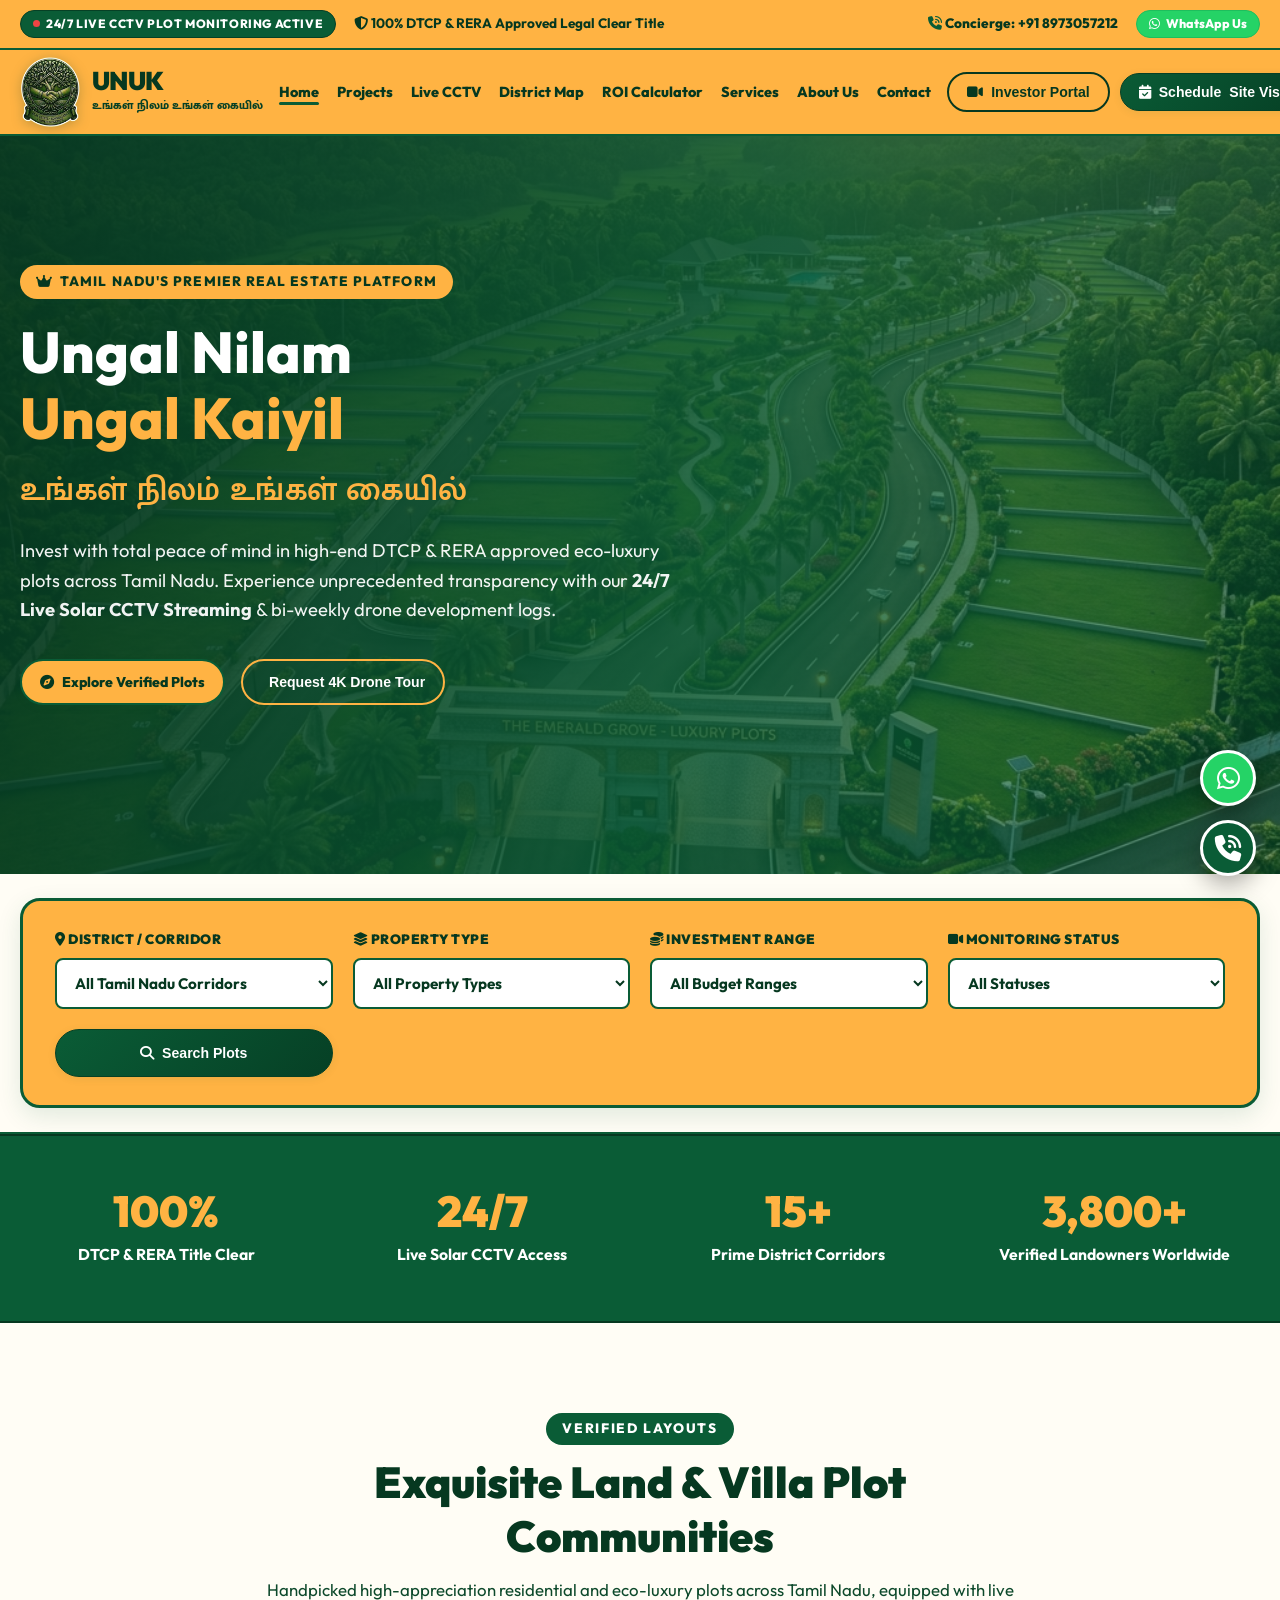
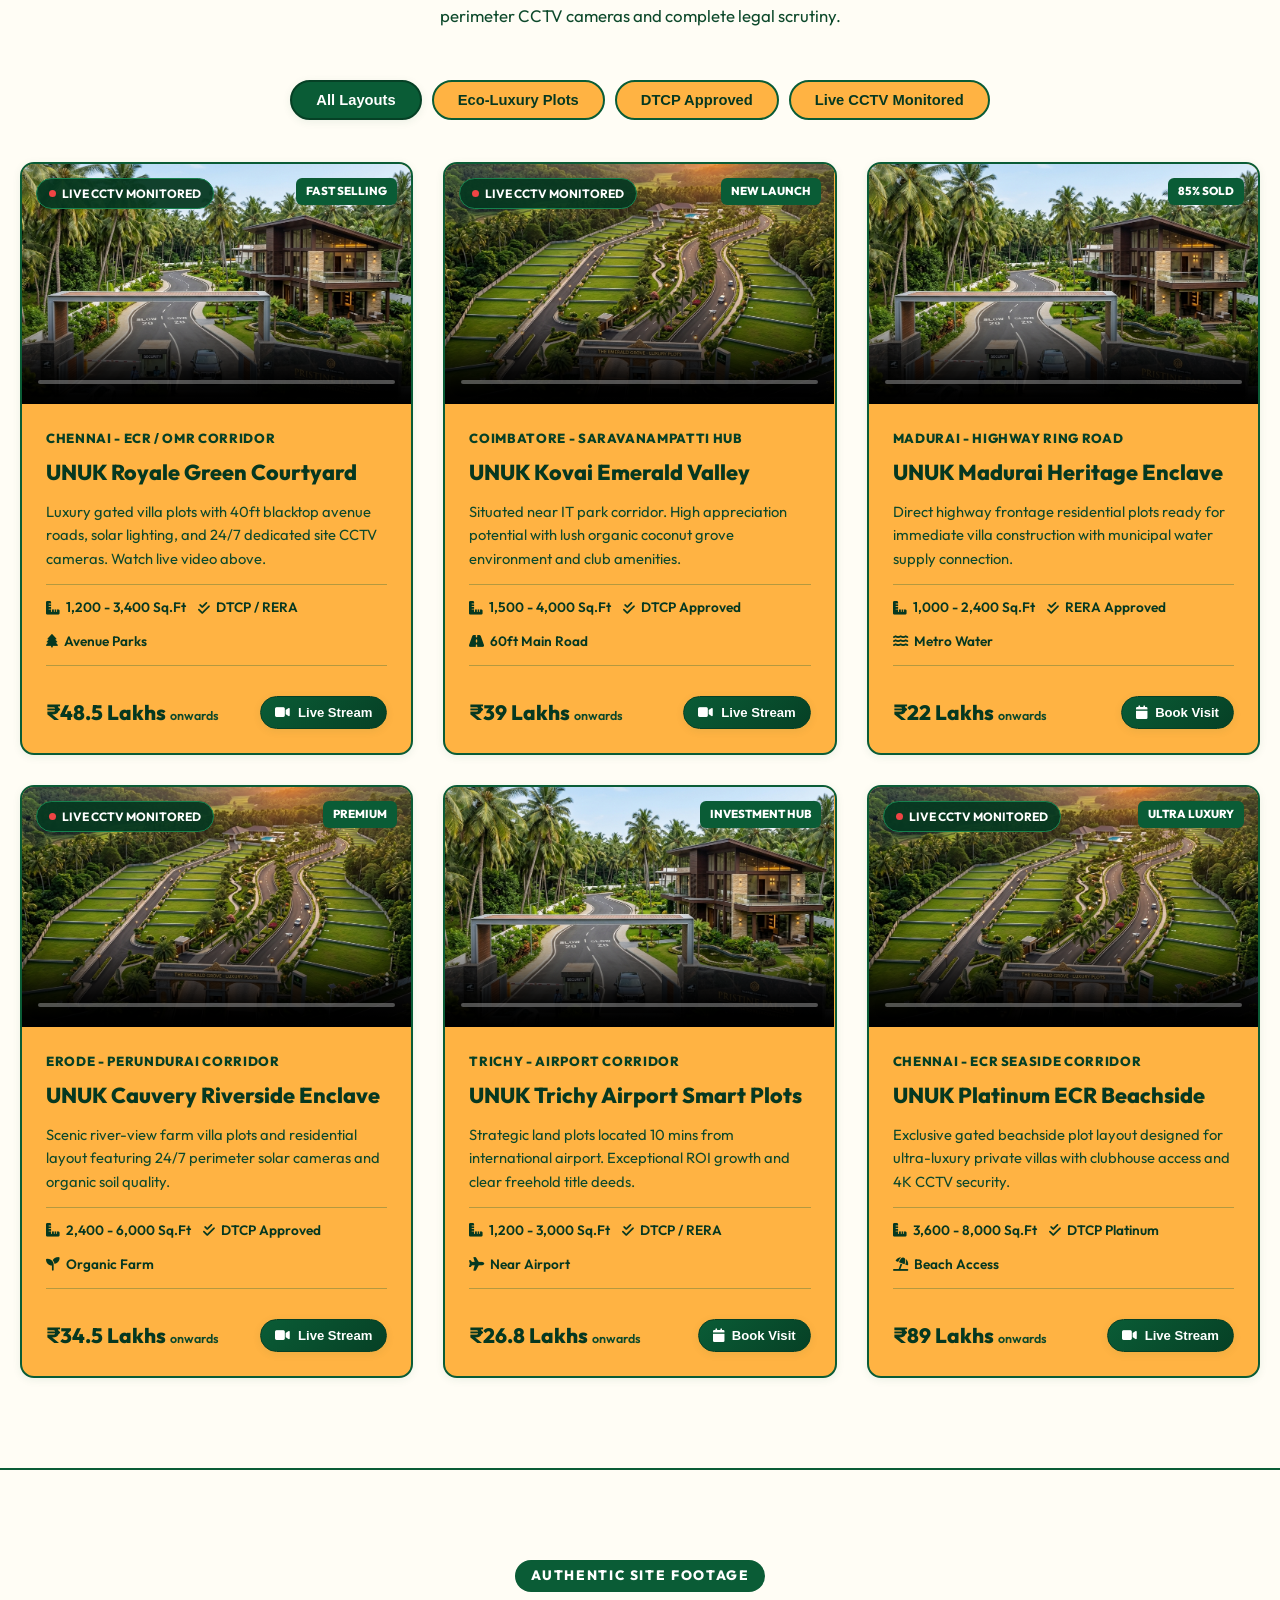
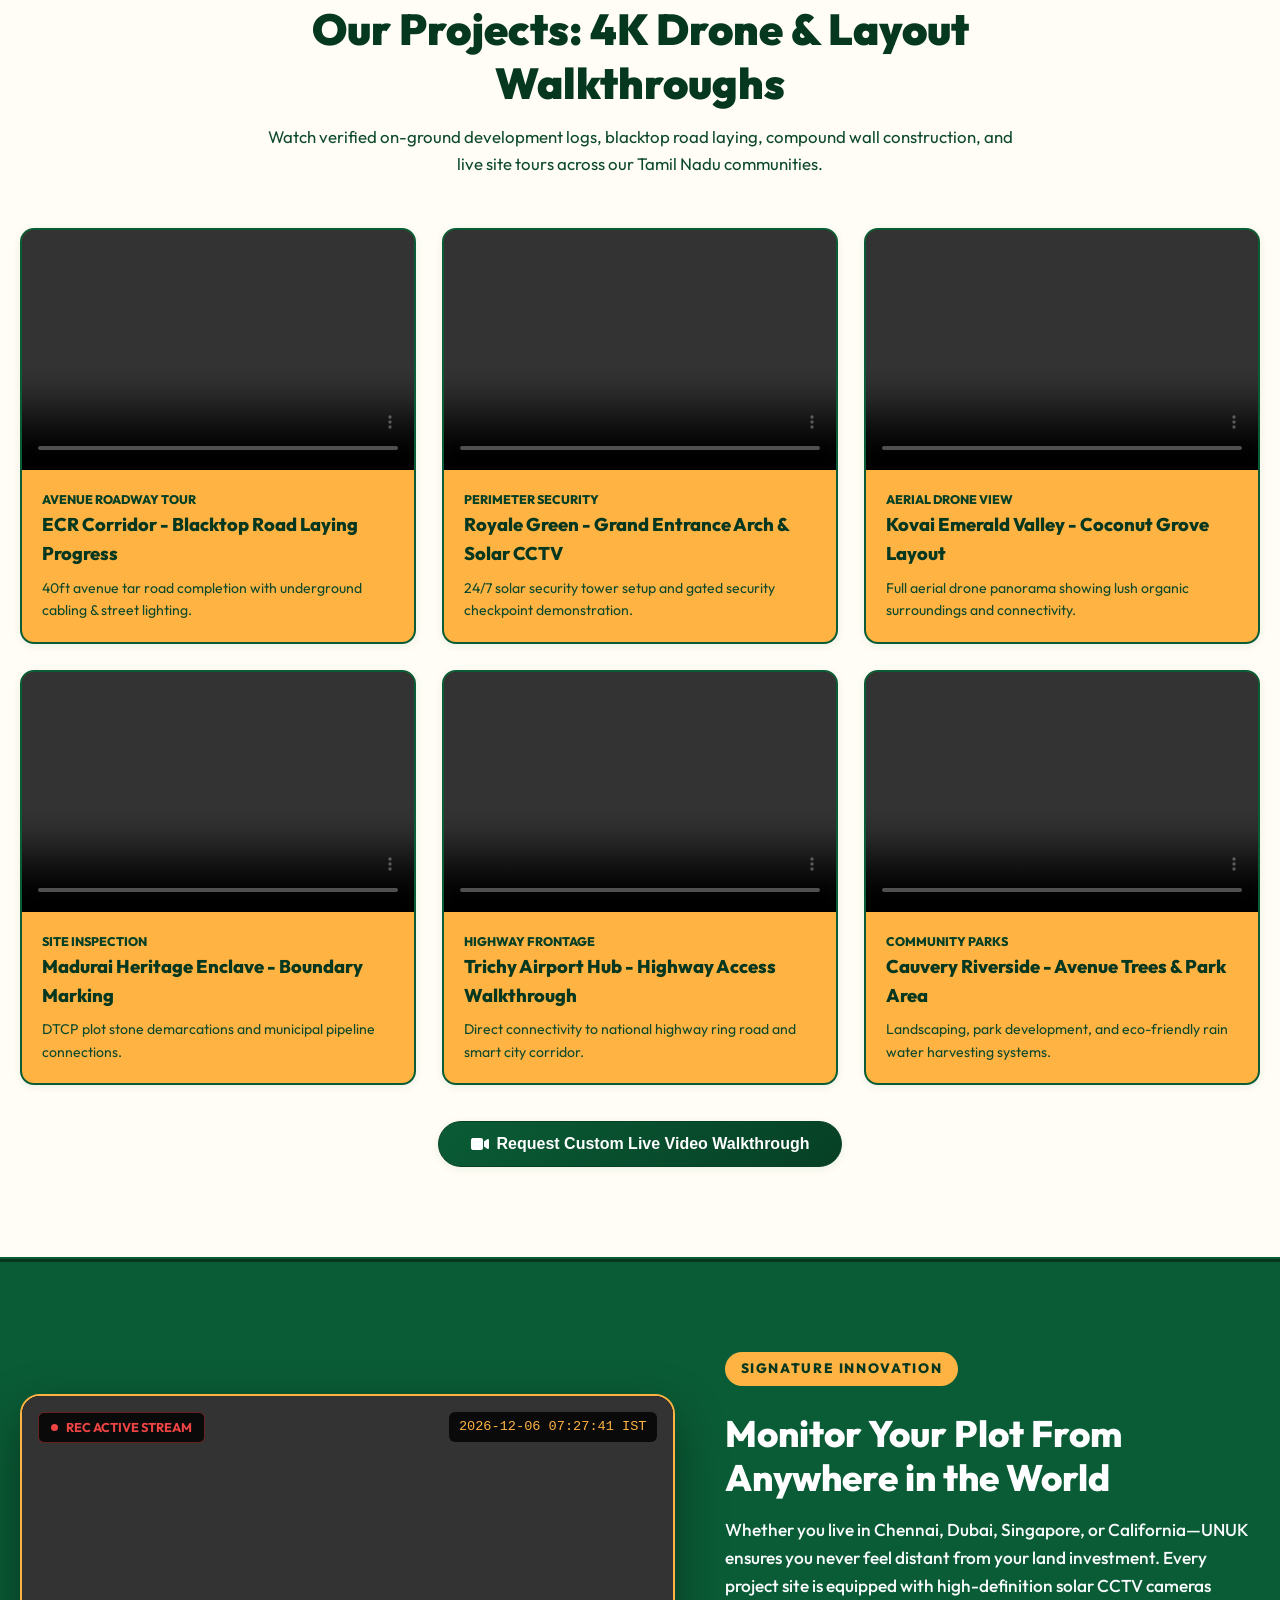
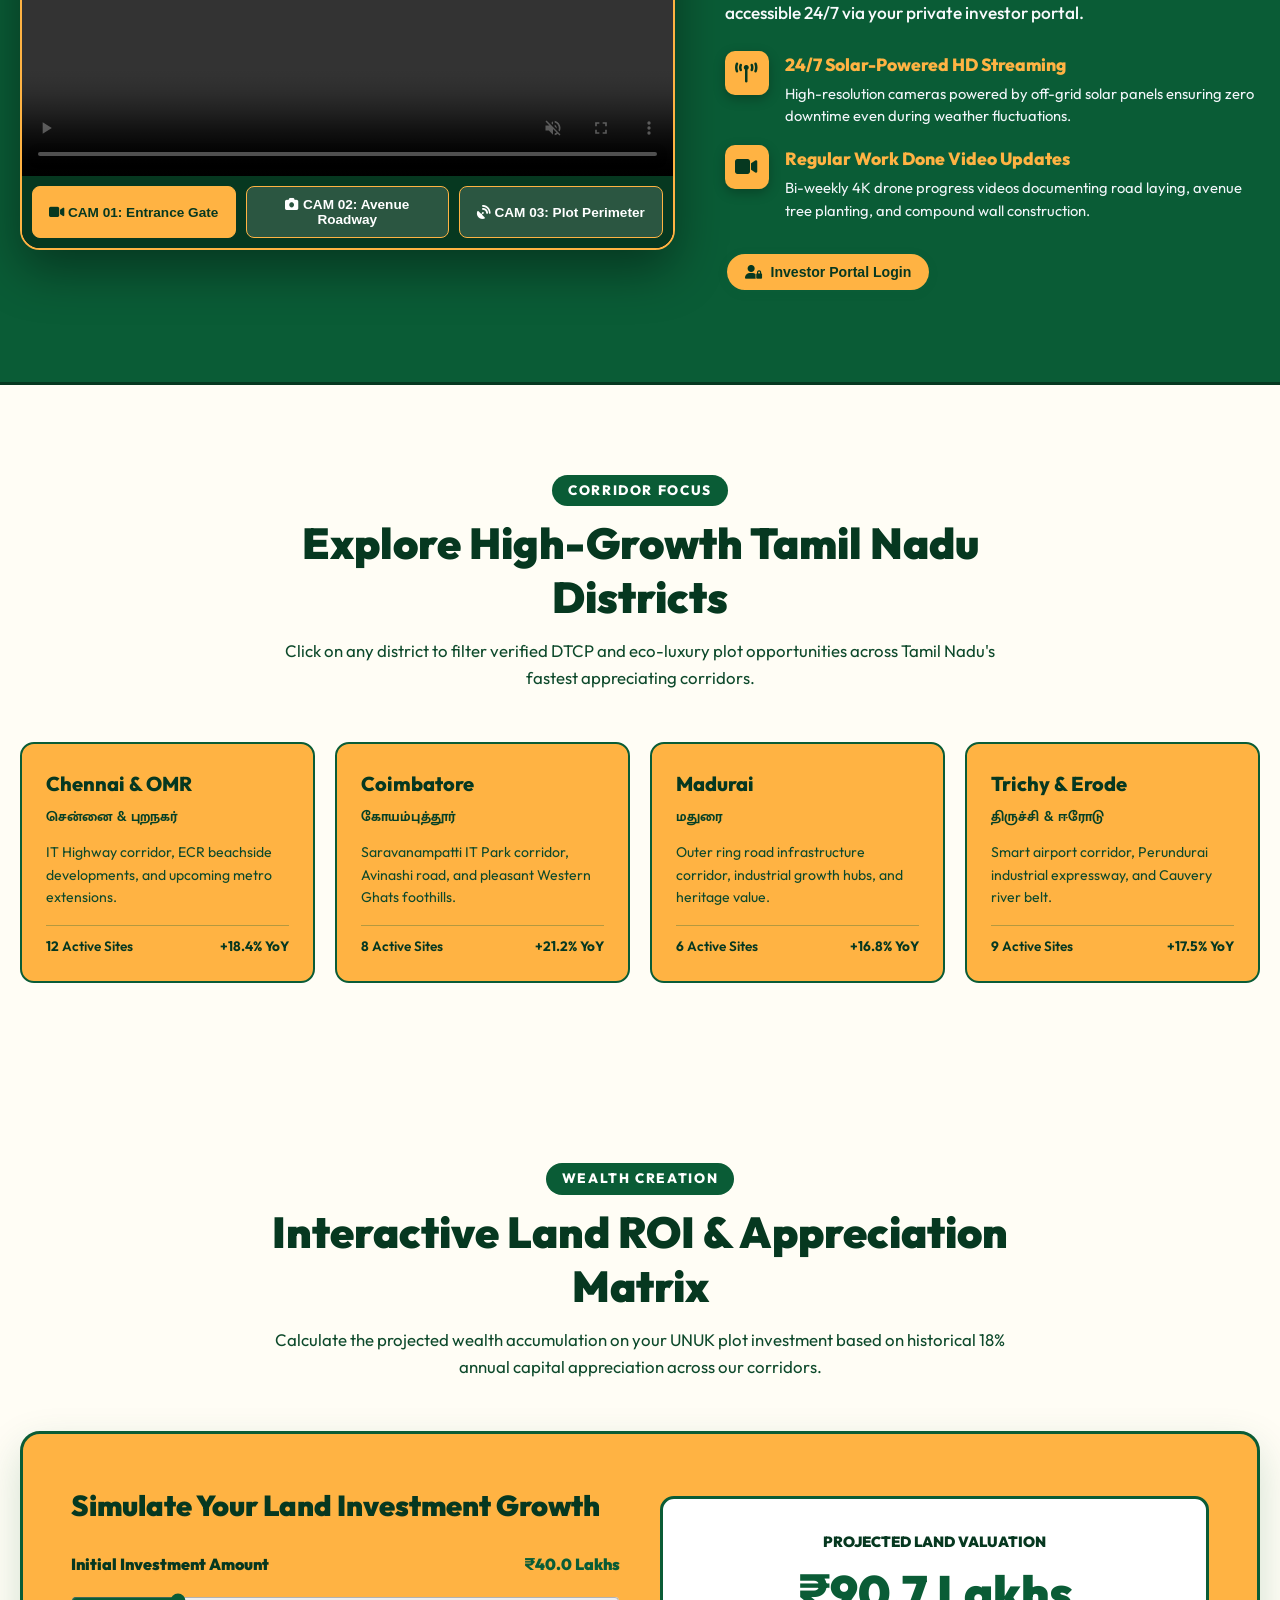
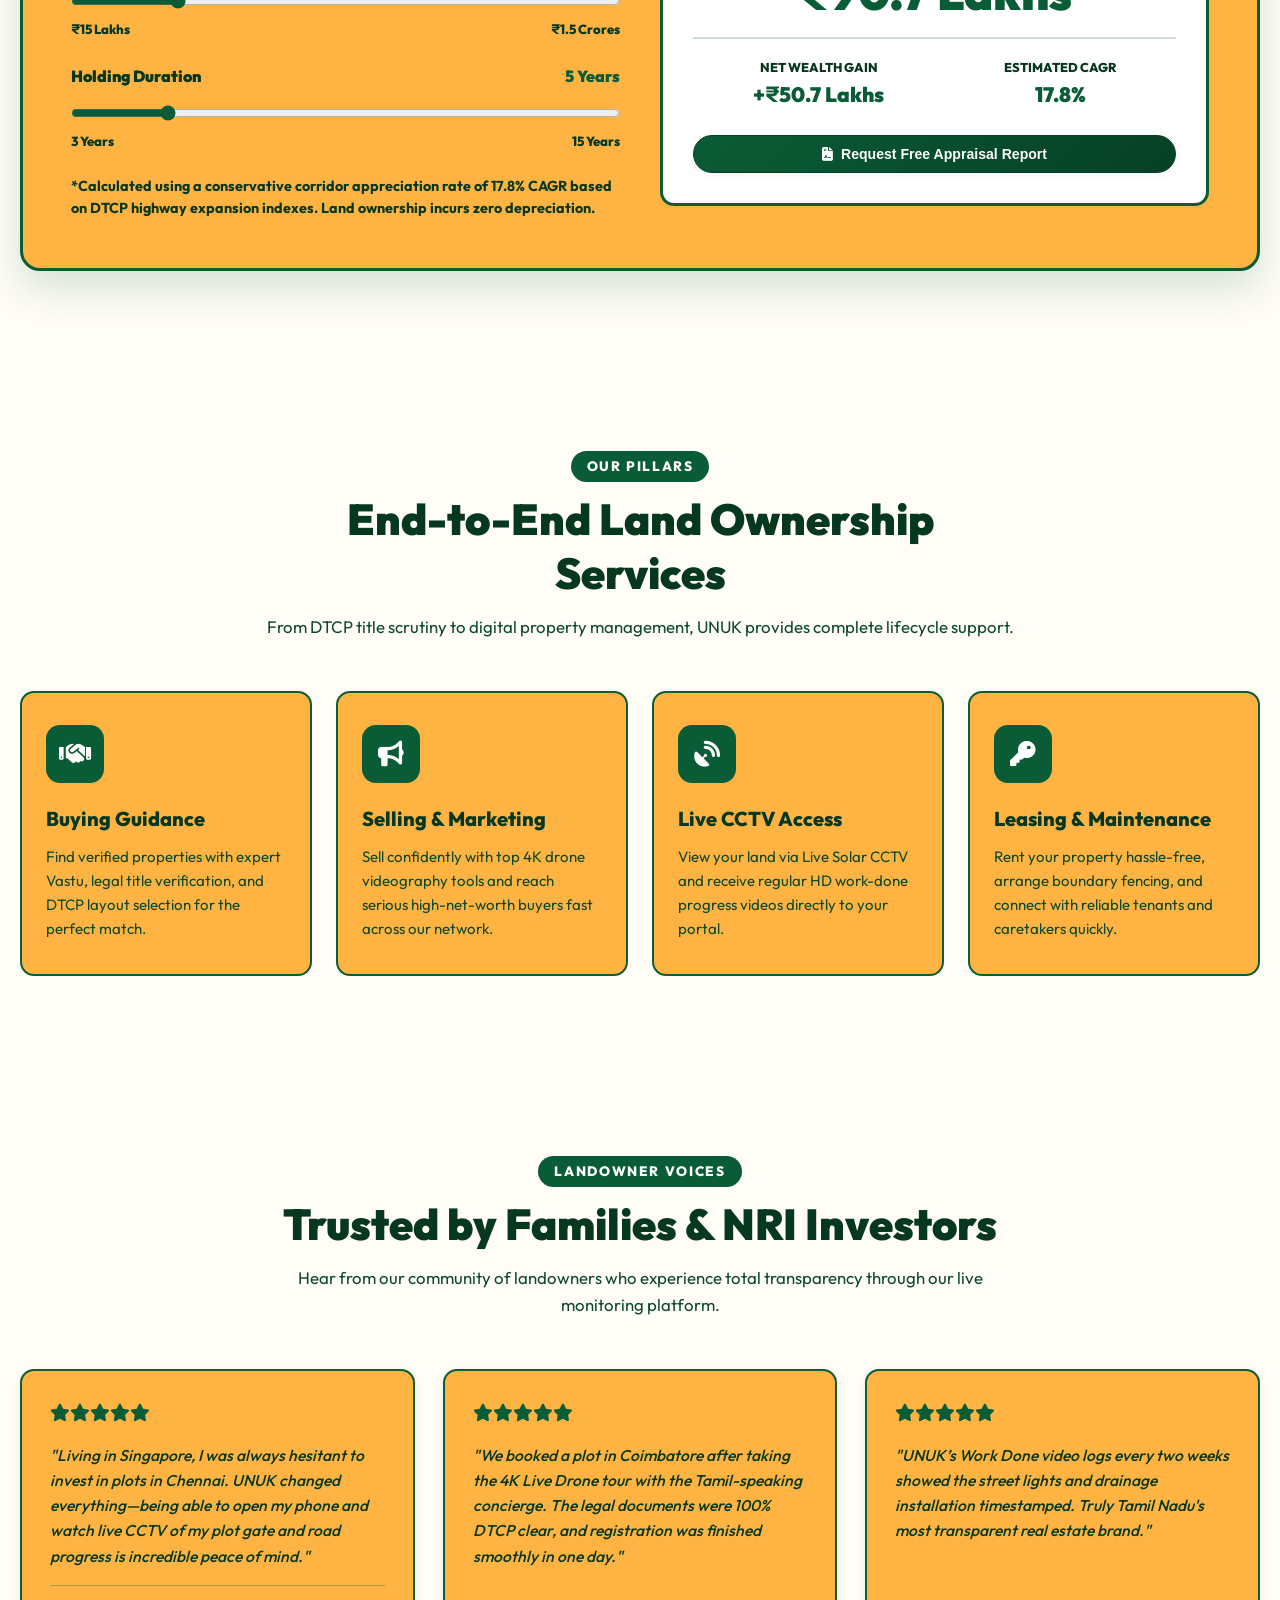
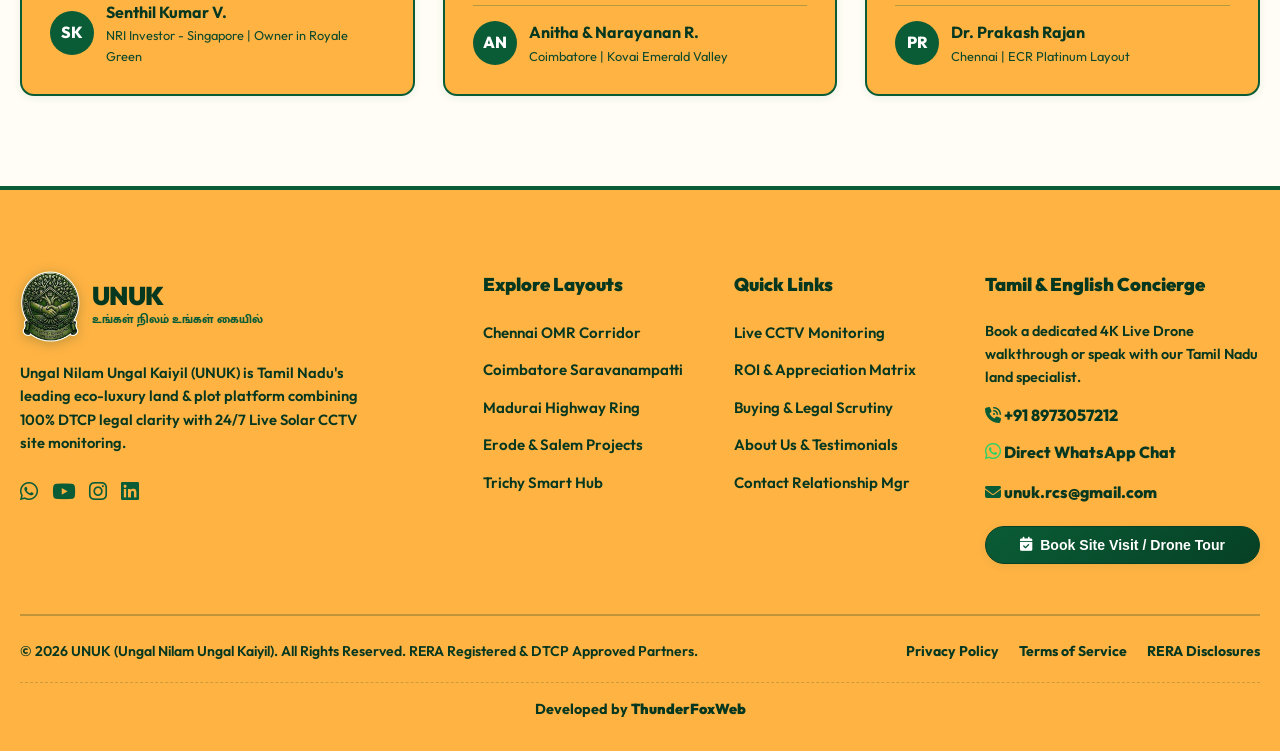
==== commit 6490d1a4: "Set UNUK logo as favicon across all HTML pages" ====
--- a/index.html
+++ b/index.html
@@ -5,6 +5,8 @@
   <meta name="viewport" content="width=device-width, initial-scale=1.0" />
   <title>UNUK | Ungal Nilam Ungal Kaiyil - Luxury Real Estate & Live CCTV Land Platform</title>
   <meta name="description" content="Tamil Nadu's Most Trusted Eco-Luxury Real Estate & Plot Platform. Monitor your land investments 24/7 with Live CCTV streaming and regular work-done video progress reports." />
+  <link rel="icon" type="image/png" href="./assets/unuk-logo.png" />
+  <link rel="apple-touch-icon" href="./assets/unuk-logo.png" />
   <link rel="stylesheet" href="./index.css" />
   <!-- FontAwesome Icons for Luxury Real Estate UI -->
   <link rel="stylesheet" href="https://cdnjs.cloudflare.com/ajax/libs/font-awesome/6.5.1/css/all.min.css" />
